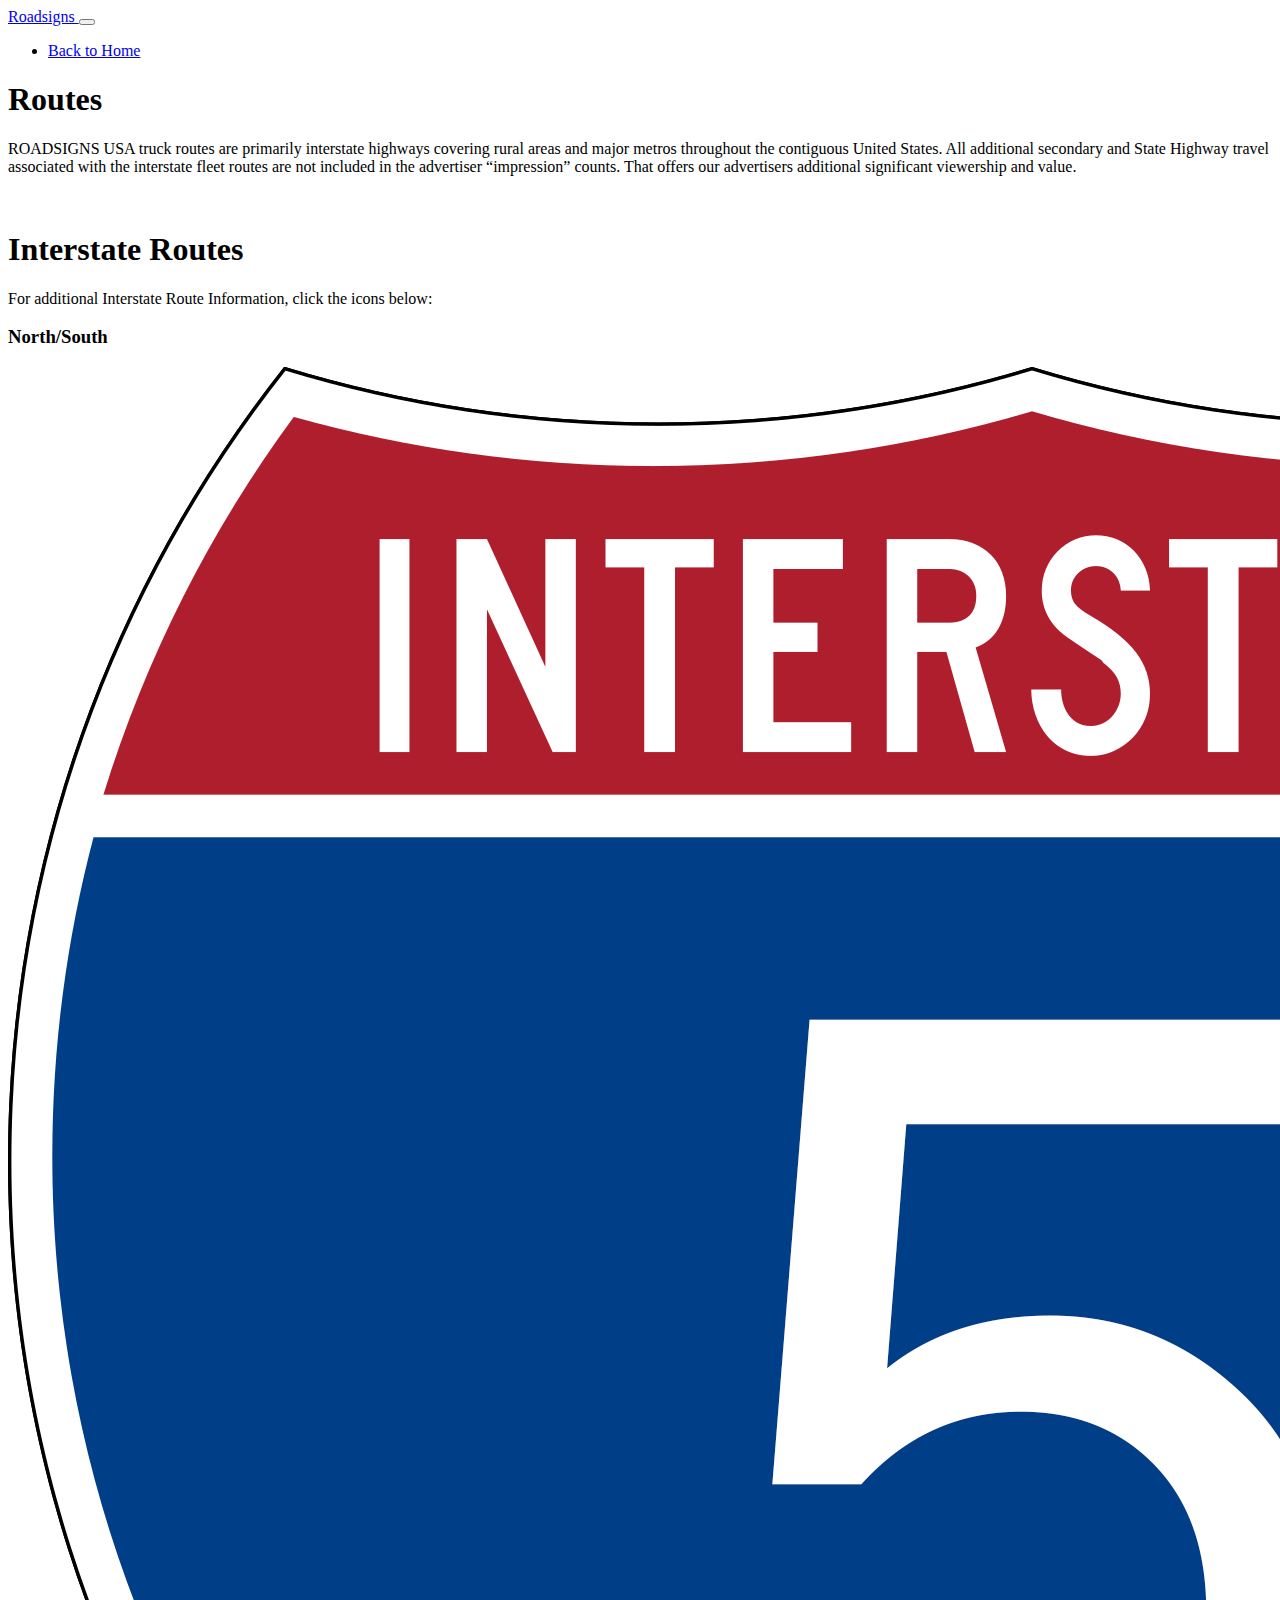
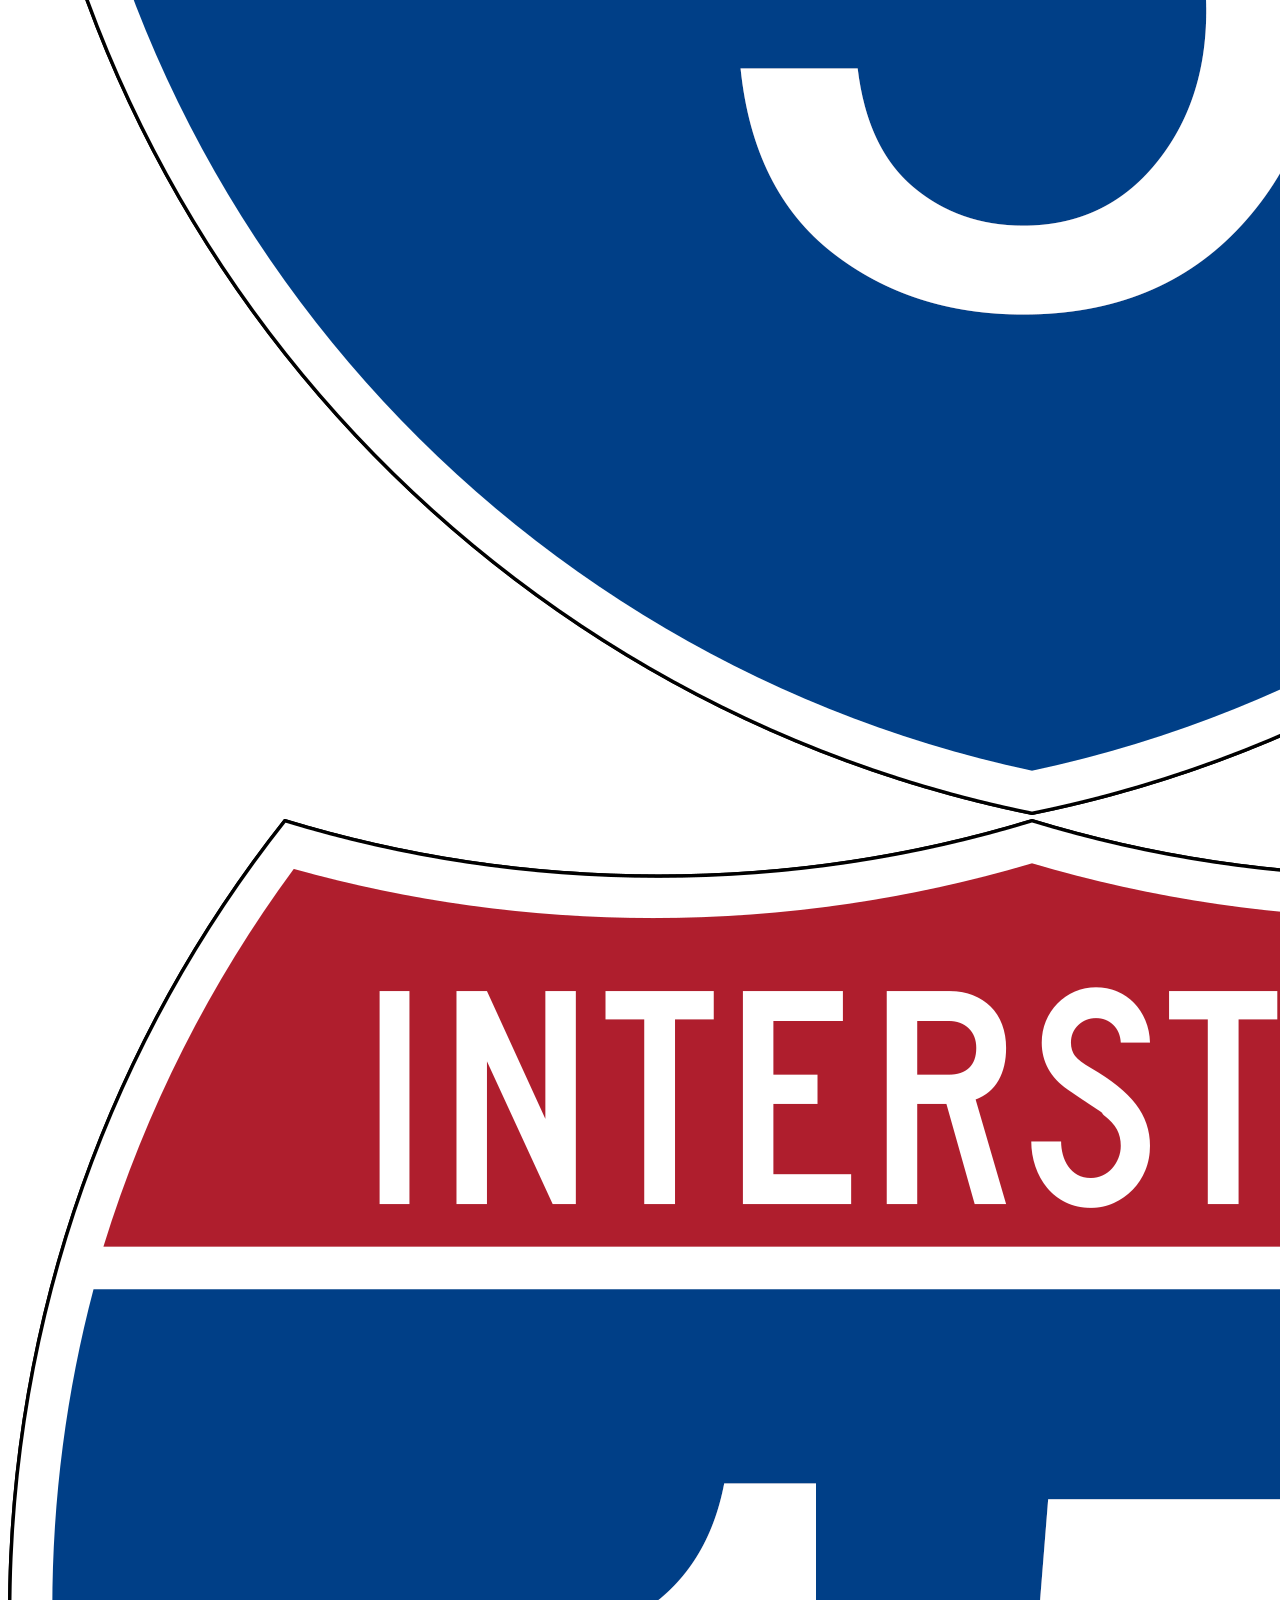
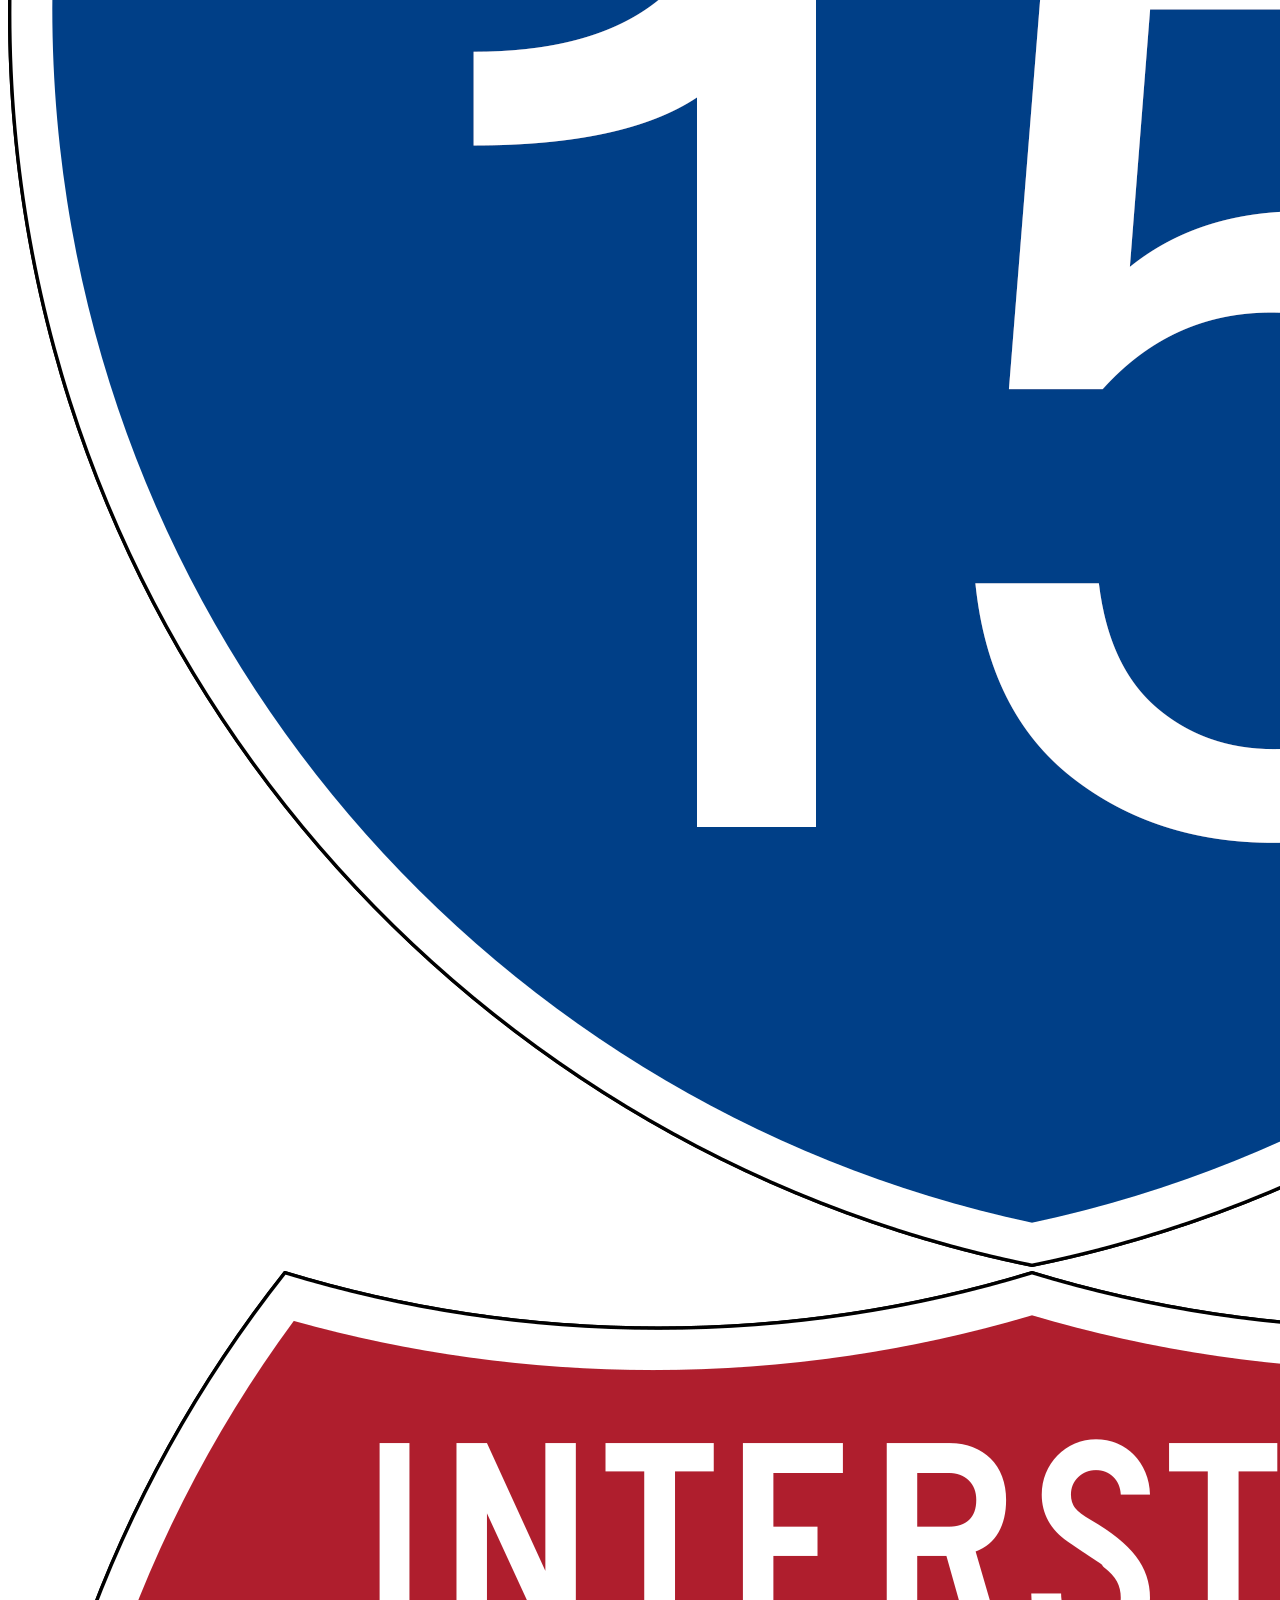
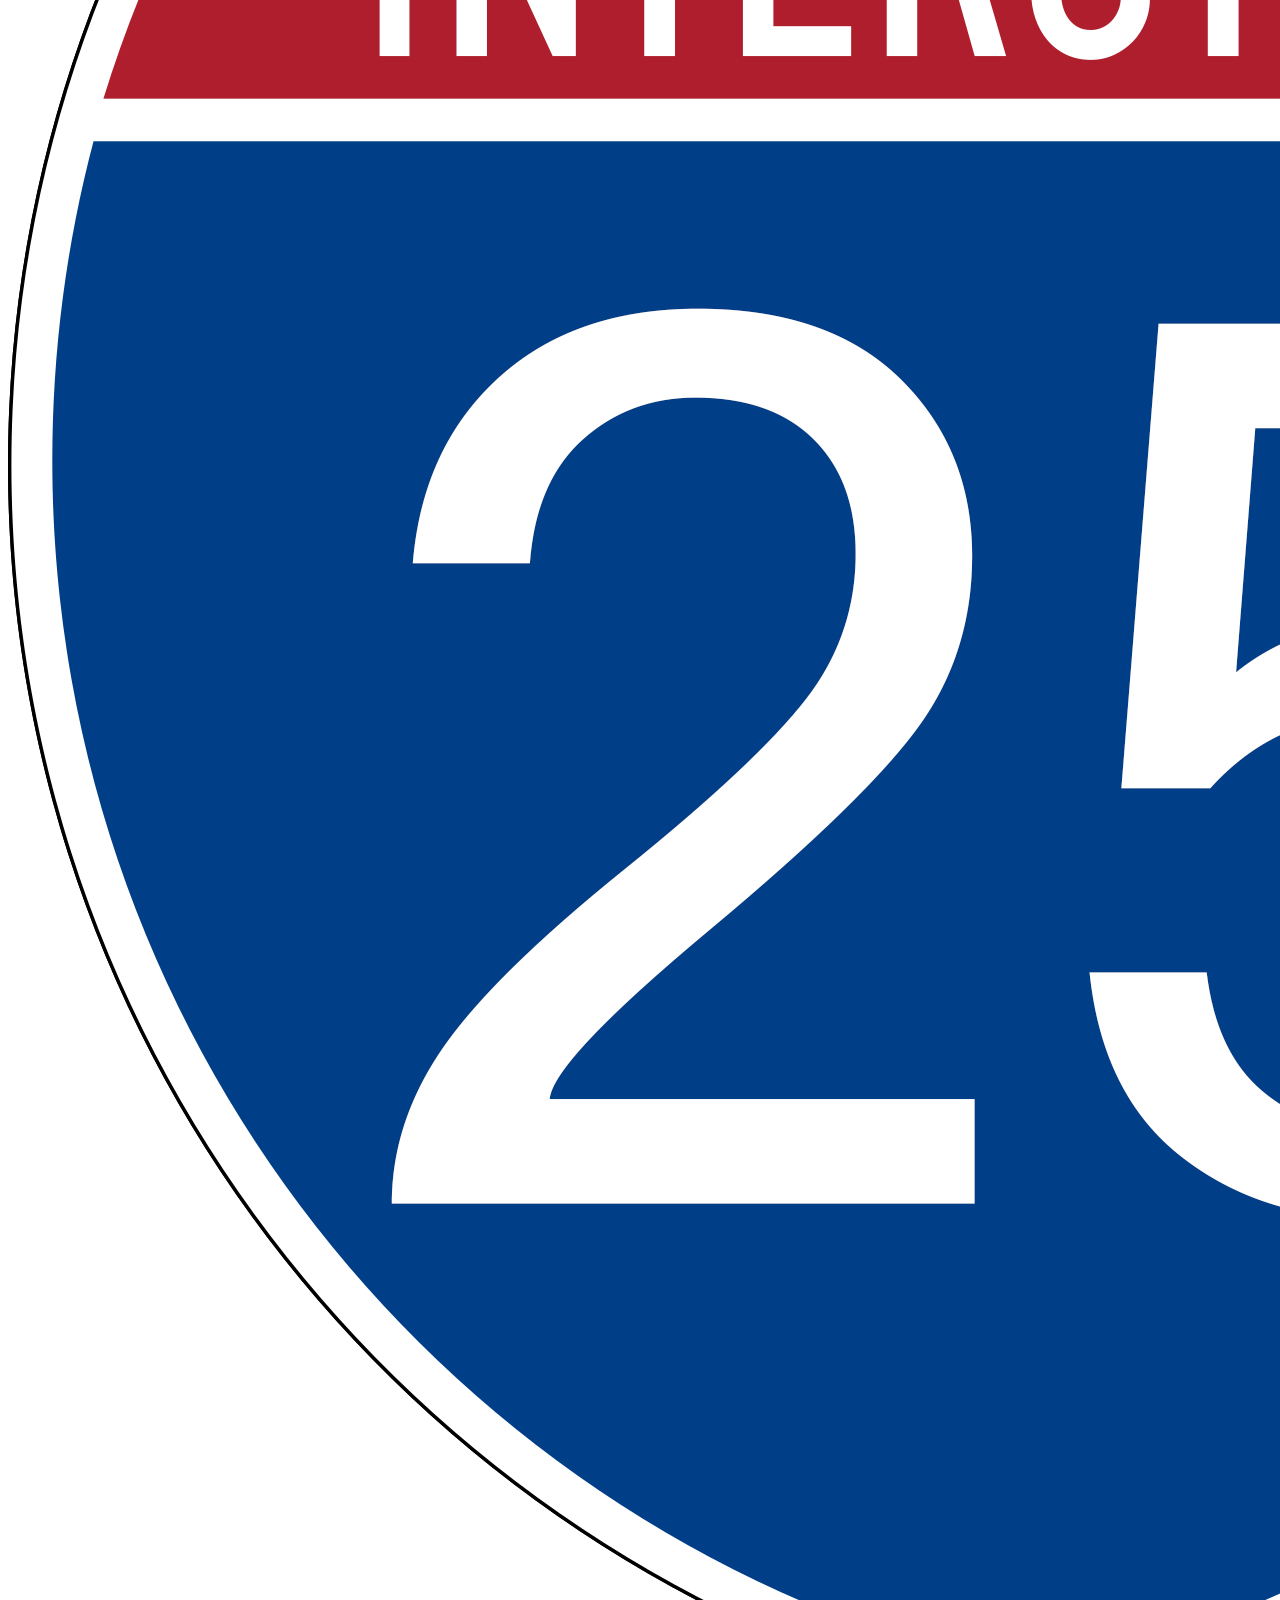
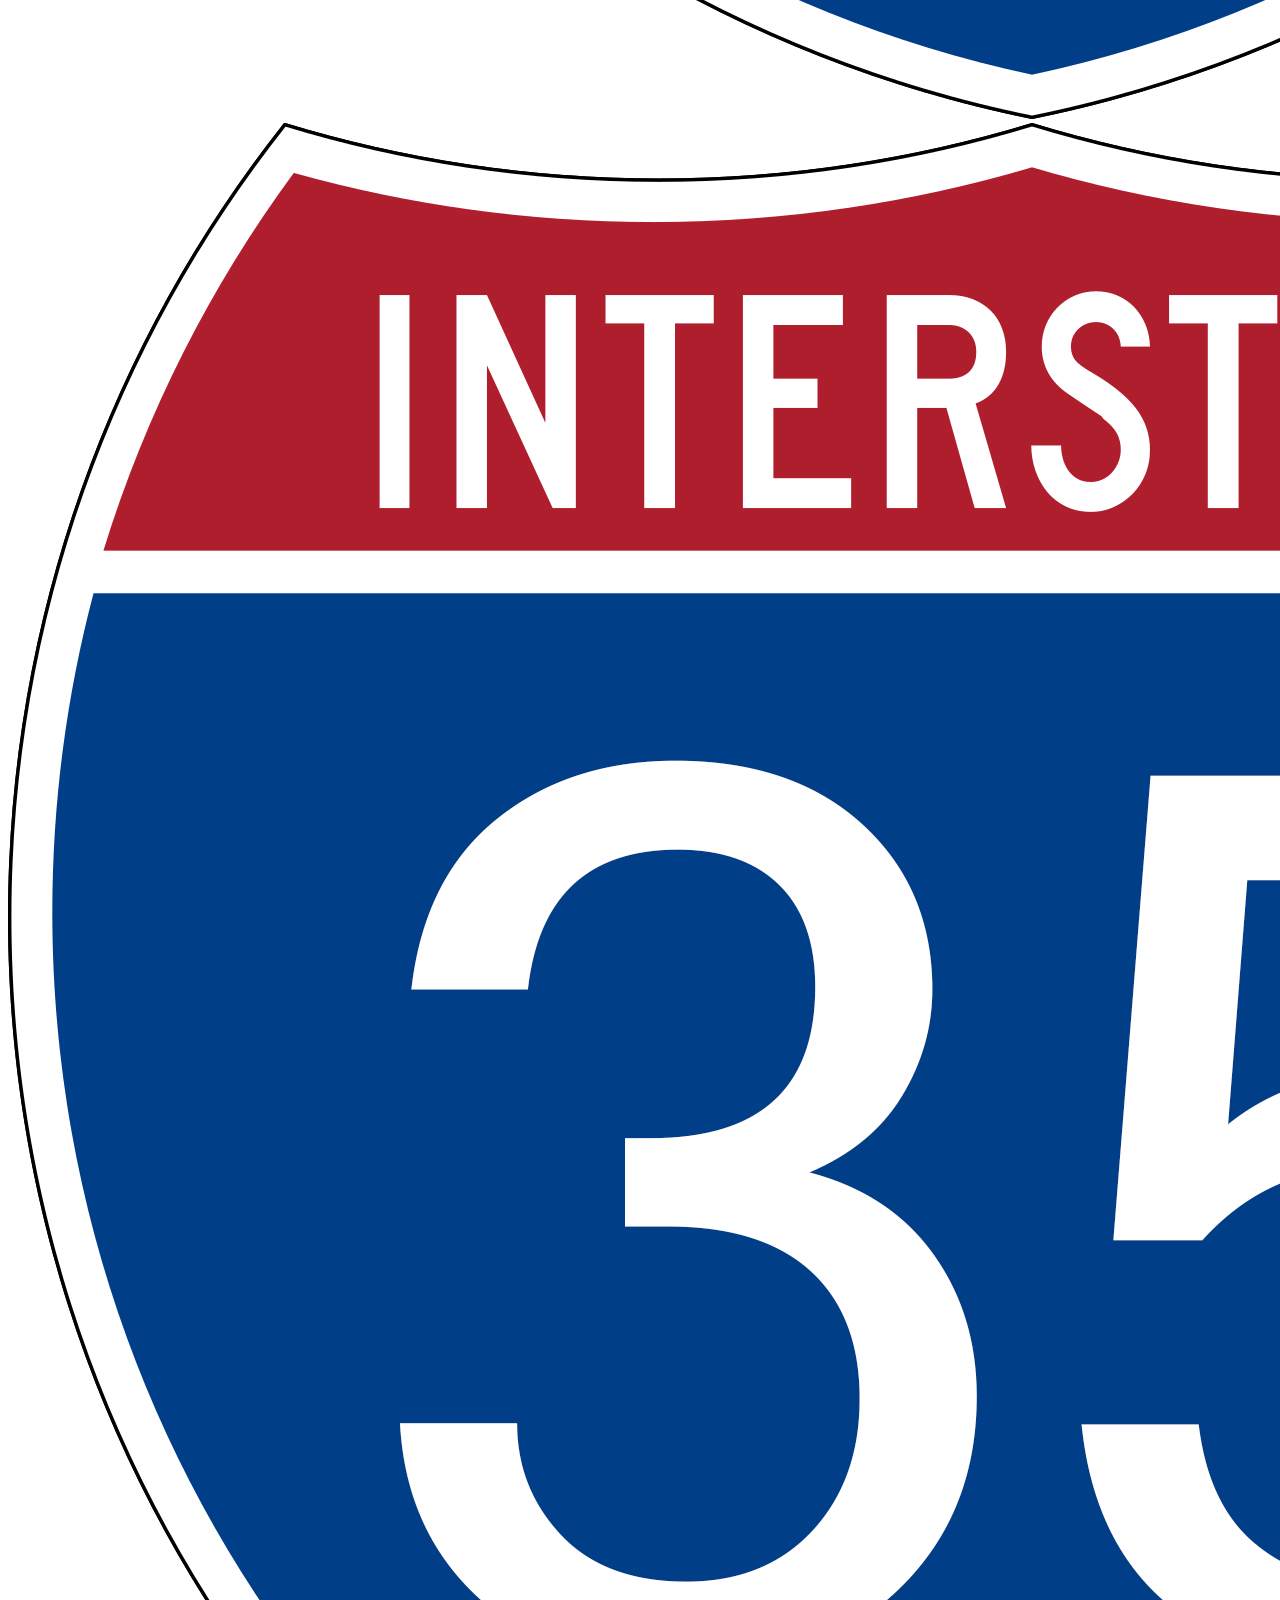
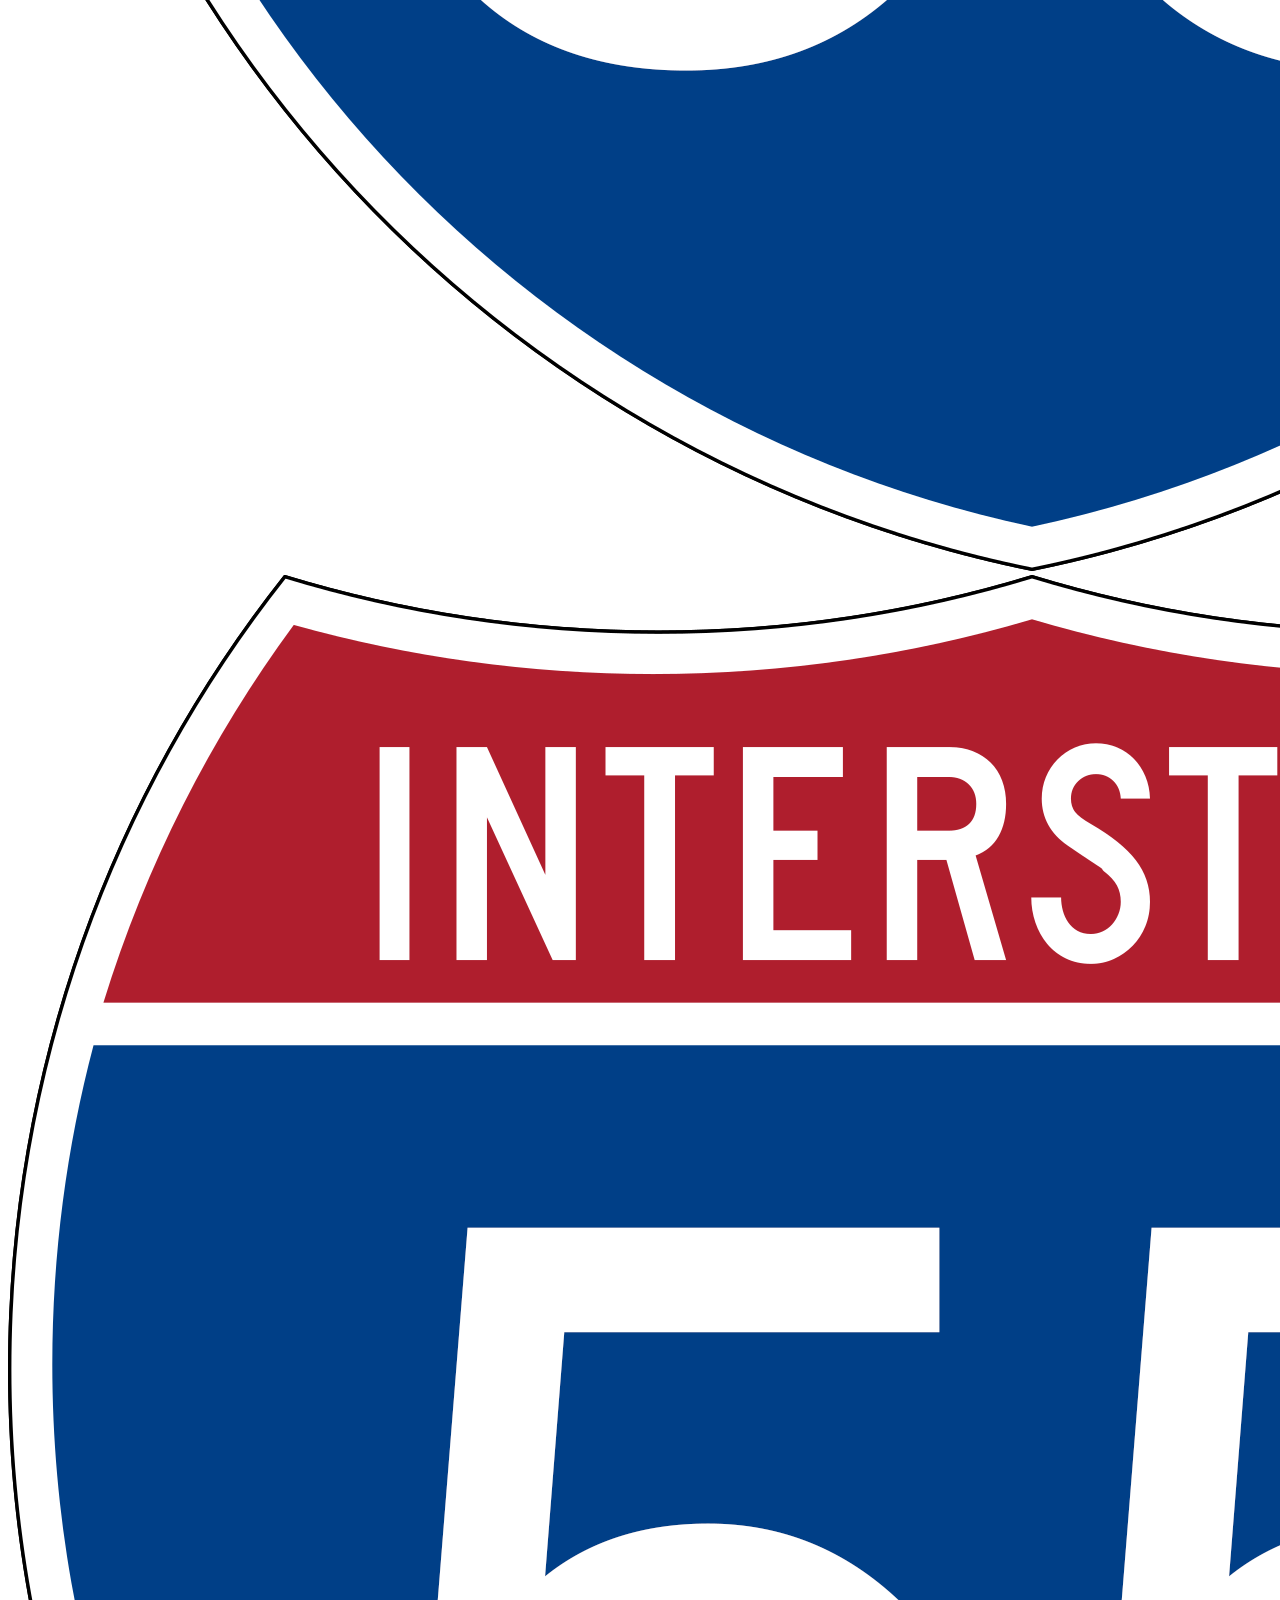
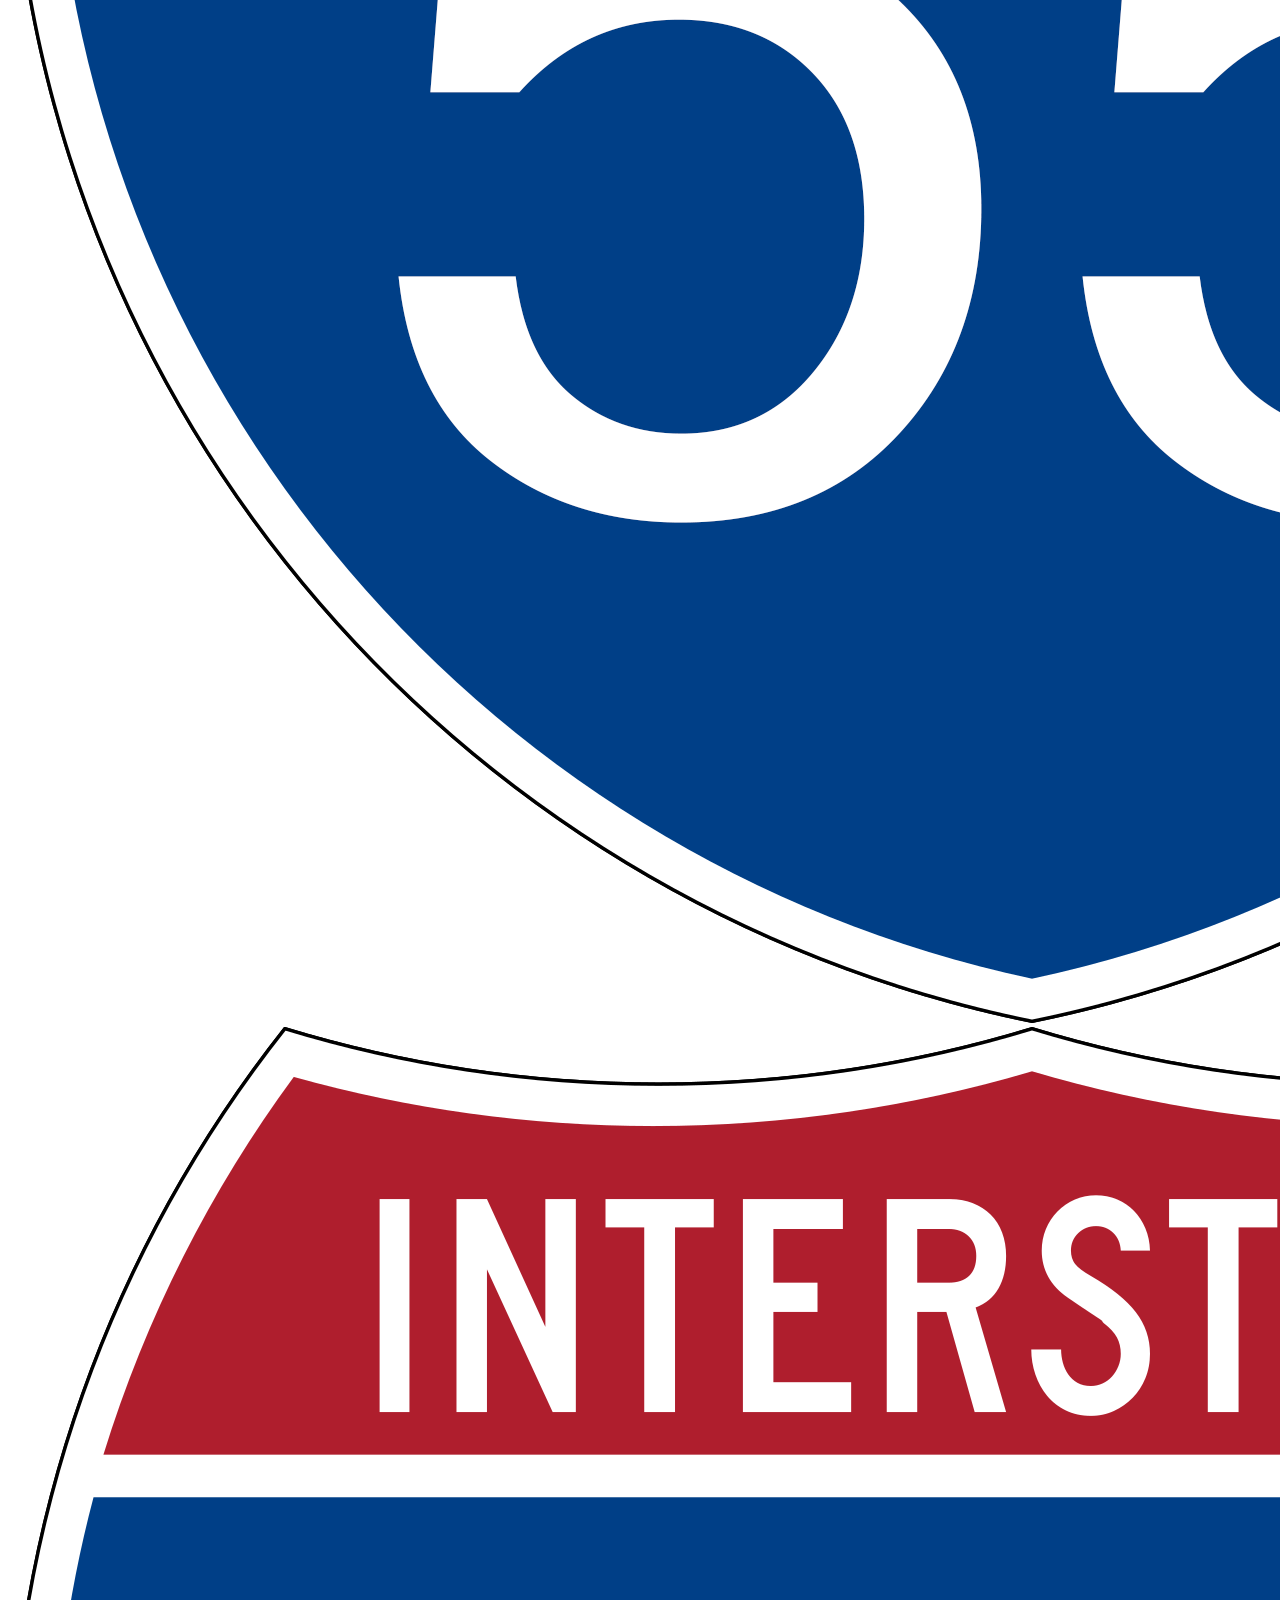
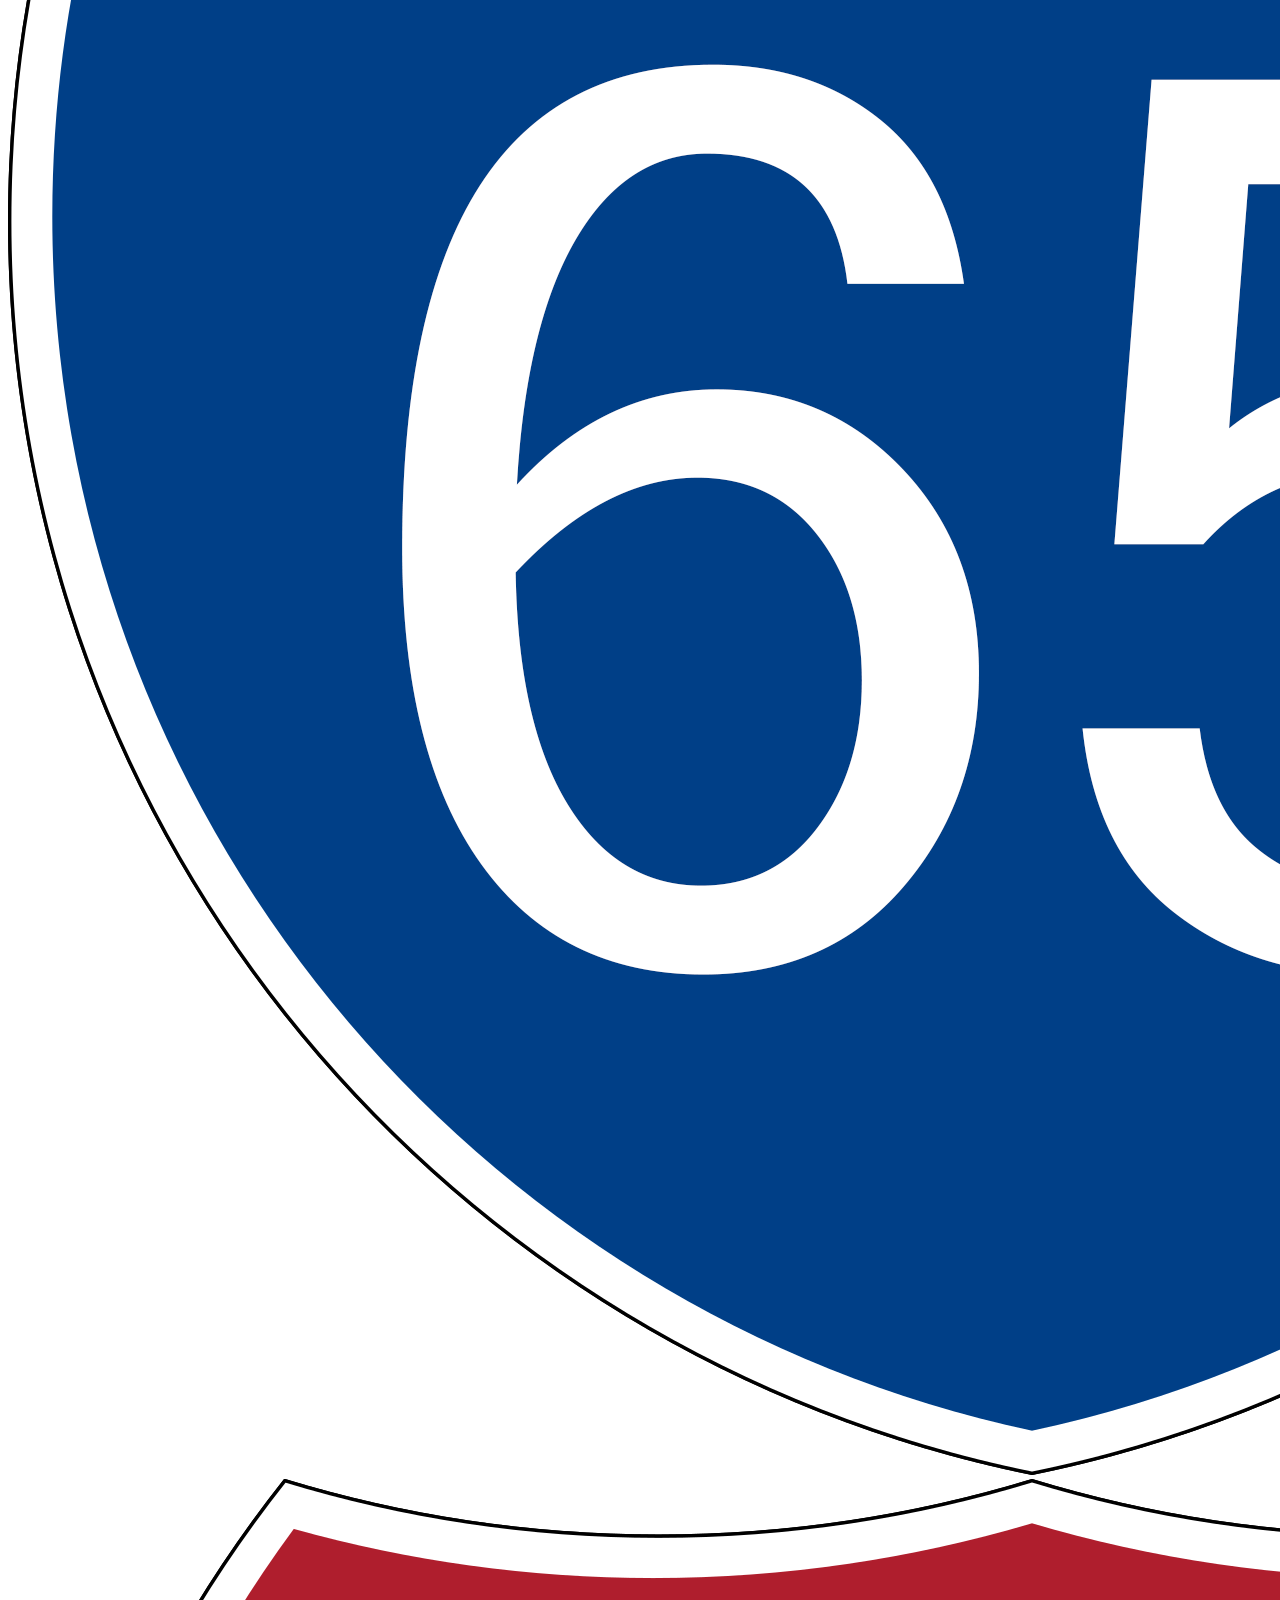
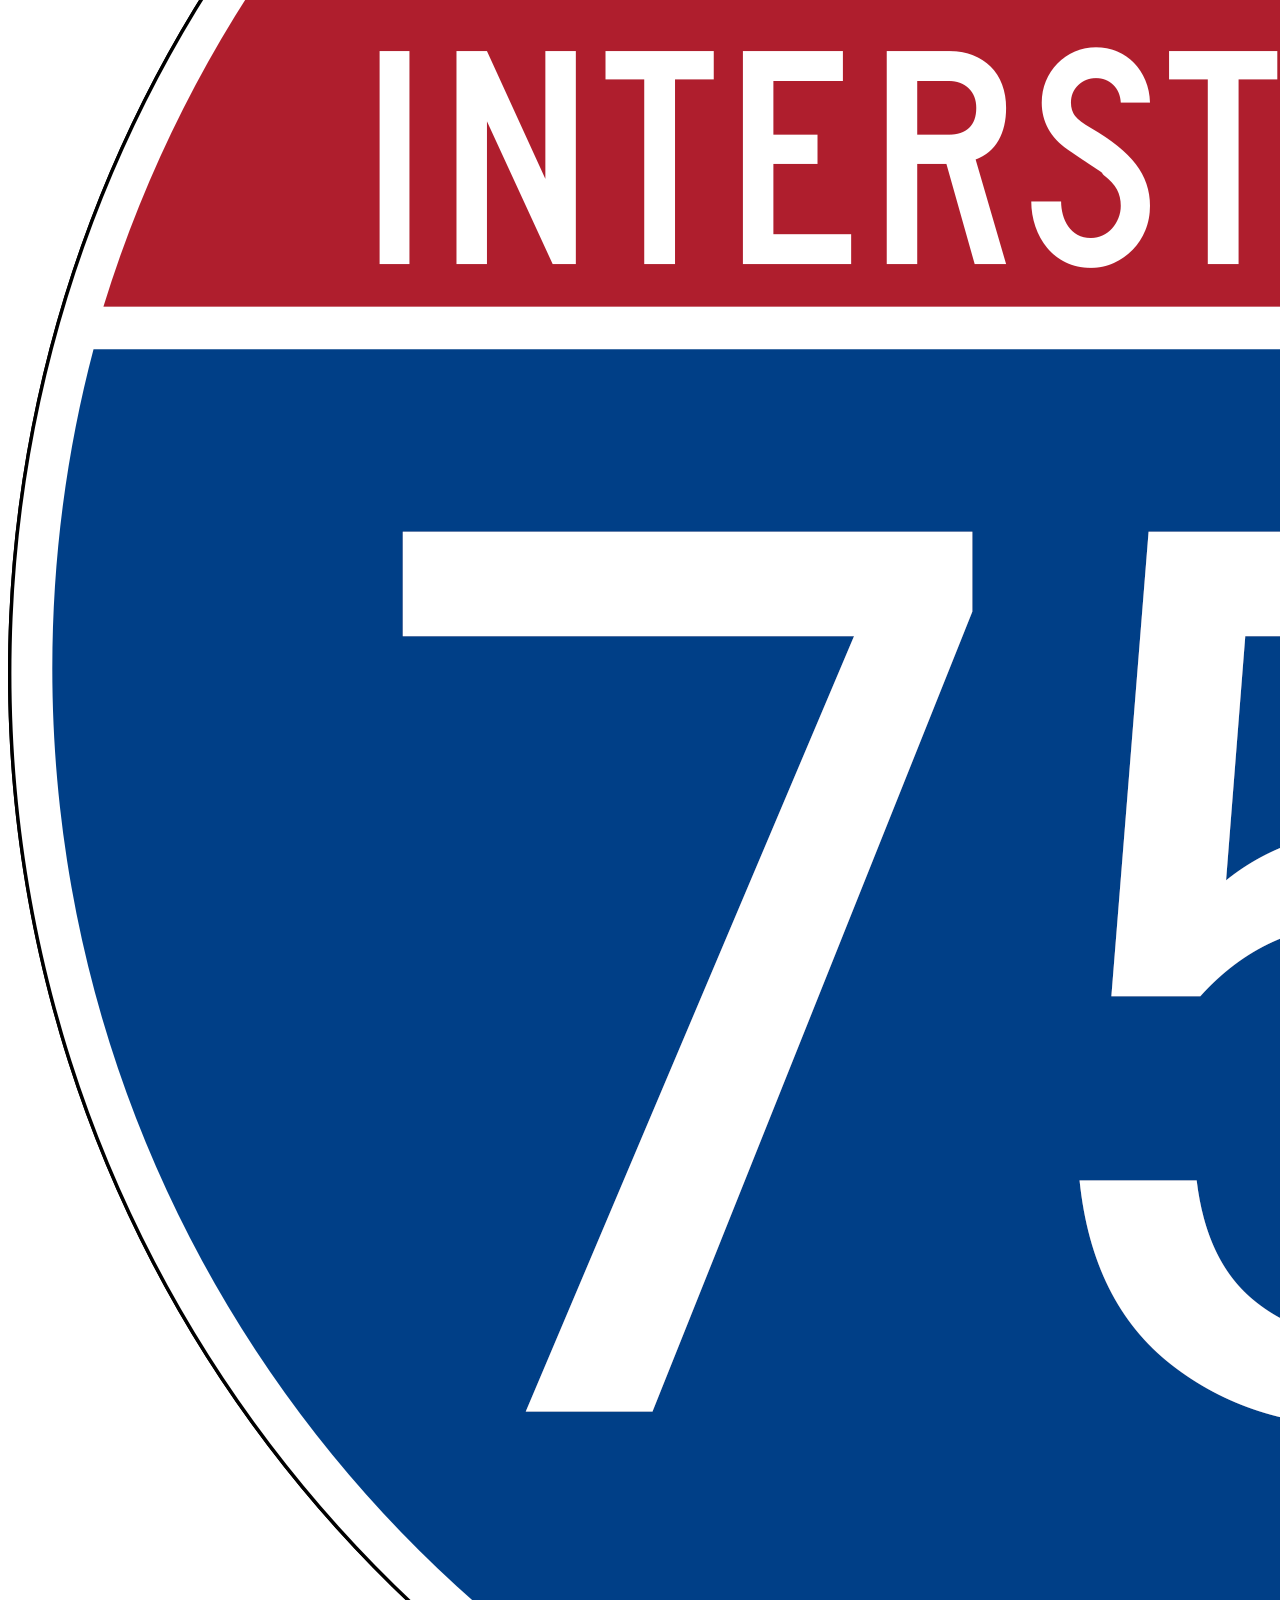
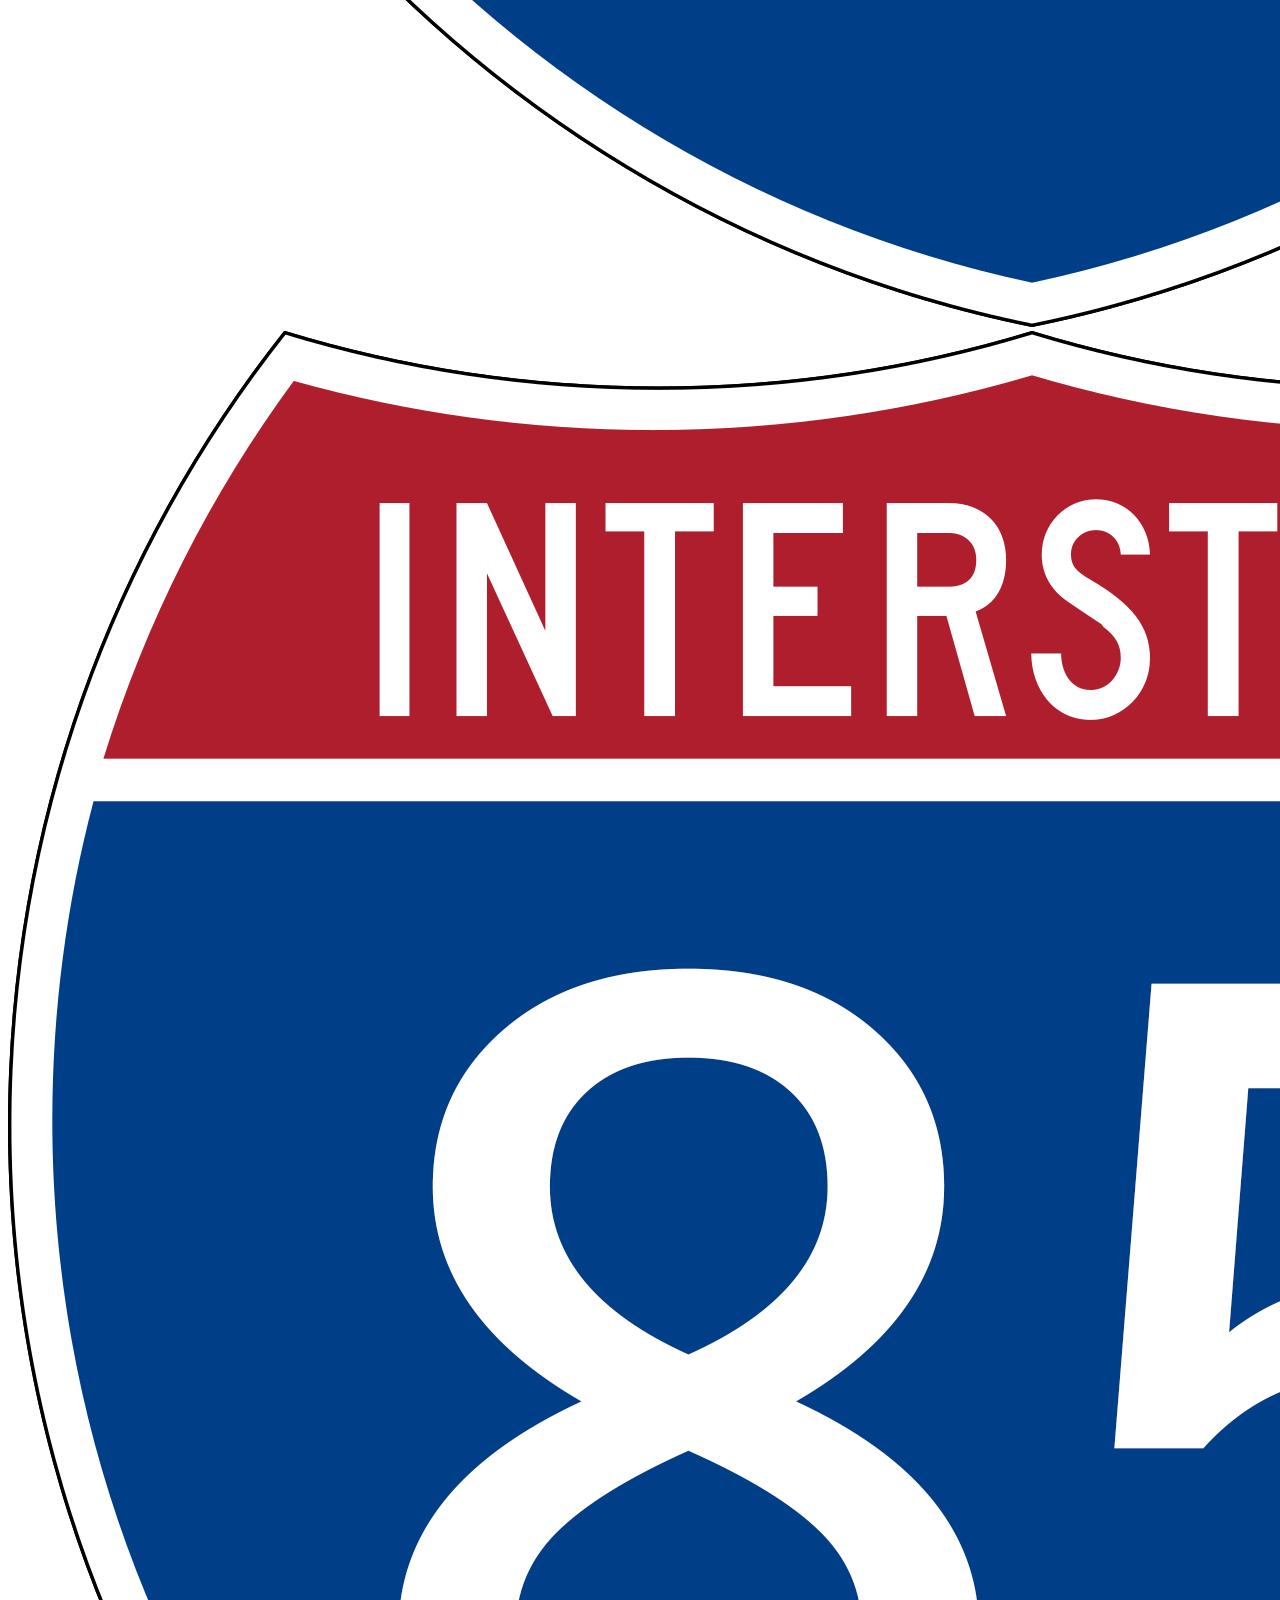
==== routes.html @ aad39a65 "Routes and images update" ====
<!DOCTYPE html>
<html lang="en" class="no-js">
    

<head>
    <meta charset="UTF-8">
    <meta name="viewport" content="width=device-width, initial-scale=1">
    <title>Roadsigns USA</title>
    <meta name="description" content="" />
    <meta name="keywords" content="" />
    <meta name="author" content="Themesdesign" />

    <link rel="shortcut icon" href="images/icon.png">

    <!-- Bootstrap core CSS -->
    <link rel="stylesheet" href="css/bootstrap.min.css" type="text/css">

    <!-- Magnificpopup Css -->
    <link rel="stylesheet" type="text/css" href="css/magnific-popup.css">

    <!--Material Icon -->
    <link rel="stylesheet" type="text/css" href="css/materialdesignicons.min.css"/>

    <!--Slider-->
    <link rel="stylesheet" href="css/owl.carousel.css"/> 
    <link rel="stylesheet" href="css/owl.theme.css"/> 
    <link rel="stylesheet" href="css/owl.transitions.css"/>

    <!-- Custom  Css --> 
    <link rel="stylesheet" type="text/css" href="css/style.css"/>
    <link rel="stylesheet" type="text/css" href="css/colors/red.css" id="color-opt"/>
    <script src="https://ajax.googleapis.com/ajax/libs/jquery/3.5.1/jquery.min.js"></script>

    <style type="text/css">

        .img-icon {
            width: 100px;
            height: auto;
        }

        .img-map {
            width: 400px;
            height: auto;
        }

    </style>


    <script type="text/javascript">
        
        // $(function() {
        //     $('div.popper1').hover(function() {
        //         $('#pop1').toggle();
        //     });
        // });

        // $(function() {
        //     $('div.popper2').hover(function() {
        //         $('#pop2').toggle();
        //     });
        // });

        // $(function() {
        //     $('div.popper3').hover(function() {
        //         $('#pop3').toggle();
        //     });
        // });

        // $(function() {
        //     $('div.popper4').hover(function() {
        //         $('#pop4').toggle();
        //     });
        // });

        // $(function() {
        //     $('div.popper5').hover(function() {
        //         $('#pop5').toggle();
        //     });
        // });

        // $(function() {
        //     $('div.popper6').hover(function() {
        //         $('#pop6').toggle();
        //     });
        // });

        // $(function() {
        //     $('div.popper7').hover(function() {
        //         $('#pop7').toggle();
        //     });
        // });

        // $(function() {
        //     $('div.popper8').hover(function() {
        //         $('#pop8').toggle();
        //     });
        // });
        

    </script>

    </head>
<body>  

    <nav class="navbar navbar-expand-lg fixed-top navbar-custom navbar-light sticky">
        <div class="container">
            <a class="navbar-brand" href="#">
                Roadsigns
                <!-- <img src="images/logo2.png" alt="" class="img-fluid" style="max-width: 30%;">  --> 
            </a>
            <button class="navbar-toggler" type="button" data-toggle="collapse" data-target="#navbarCollapse" aria-controls="navbarCollapse" aria-expanded="false" aria-label="Toggle navigation">
                <span class="mdi mdi-menu"></span>
            </button>

            <div class="collapse navbar-collapse" id="navbarCollapse">
                <ul class="navbar-nav ml-auto">
                    <li class="nav-item">
                        <a class="nav-link" href="index.html">Back to Home</a>
                    </li>
                </ul>
            </div>
        </div>
    </nav>



<!-- START ROUTE -->
    <section class="section jarallax" data-jarallax='{"speed": 0.2}' style="background-image: url('images/routebg.jpg');" id="routes">
        <div class="bg-overlay"></div>
        <div class="container mt-5">
            <div class="row justify-content-center text-white">


                    <div class="col-lg-5 mt-3">
                    <div class="features-box">
                        <h1 class="mb-4 font-weight-light">Routes</h1>
                        <p class="mb-4 features-desc">ROADSIGNS USA truck routes are primarily interstate highways covering rural areas and major metros throughout the contiguous United States. All additional secondary and State Highway travel associated with the interstate fleet routes are not included in the advertiser “impression” counts. That offers our advertisers additional significant viewership and value.</p>
                    </div>
                </div>
                <div class="col-lg-6 offset-lg-1 mt-3">
                    <div class="">
                        <img src="images/route.jpg" alt="" class="img-fluid mx-auto d-block">
                    </div>
                </div>

            </div>
        </div>
    </section>


<!-- END ROUTE --->


 <!-- START CLIENTS -->
    <section class="section bg-light" id="client">
        <div class="container">

            <div class="row justify-content-center text-center">
                <div class="col-lg-12">
                    <h1 class="font-300">Interstate Routes</h1>
                    <p class="text-muted mt-4 title-subtitle mx-auto">For additional Interstate Route Information, click the icons below:</p>
                </div>
            </div>

            <div class="row mt-3 justify-content-center">

                <div class="col-lg-12 text-center">
                    <h3 class="font-300 p-2">North/South</h3>
                </div>

                <div class="col-lg-1 popper1" id="hover1">
                    <div class="">
                        <img src="images/routes-icon/icon-5.png" alt="logo-img" class="mx-auto img-fluid d-block">
                    </div>
                </div>

                <div class="col-lg-1 popper2">
                    <div class="">
                        <img src="images/routes-icon/icon-15.png" alt="logo-img" class="mx-auto img-fluid d-block">
                    </div>
                </div>

                <div class="col-lg-1 popper3">
                    <div class="">
                        <img src="images/routes-icon/icon-25.png" alt="logo-img" class="mx-auto img-fluid d-block">
                    </div>
                </div>

                <div class="col-lg-1 popper4">
                    <div class="">
                        <img src="images/routes-icon/icon-35.png" alt="logo-img" class="mx-auto img-fluid d-block">
                    </div>
                </div>

                <div class="col-lg-1 popper5">
                    <div class="">
                        <img src="images/routes-icon/icon-55.png" alt="logo-img" class="mx-auto img-fluid d-block">
                    </div>
                </div>

                <div class="col-lg-1 popper6">
                    <div class="">
                        <img src="images/routes-icon/icon-65.png" alt="logo-img" class="mx-auto img-fluid d-block">
                    </div>
                </div>

                <div class="col-lg-1 popper7">
                    <div class="">
                        <img src="images/routes-icon/icon-75.png" alt="logo-img" class="mx-auto img-fluid d-block">
                    </div>
                </div>

                <div class="col-lg-1 popper8">
                    <div class="">
                        <img src="images/routes-icon/icon-85.png" alt="logo-img" class="mx-auto img-fluid d-block">
                    </div>
                </div>

                <div class="col-lg-1 popper9">
                    <div class="">
                        <img src="images/routes-icon/icon-95.png" alt="logo-img" class="mx-auto img-fluid d-block">
                    </div>
                </div>
            </div>

            <div class="row mt-3 justify-content-center">

                <div class="col-lg-12 text-center">
                    <h3 class="font-300 p-2">East/west</h3>
                </div>

                <div class="col-lg-1">
                    <div class="">
                        <img src="images/routes-icon/icon-10.png" alt="logo-img" class="mx-auto img-fluid d-block">
                    </div>
                </div>

                <div class="col-lg-1">
                    <div class="">
                        <img src="images/routes-icon/icon-20.png" alt="logo-img" class="mx-auto img-fluid d-block">
                    </div>
                </div>

                <div class="col-lg-1">
                    <div class="">
                        <img src="images/routes-icon/icon-40.png" alt="logo-img" class="mx-auto img-fluid d-block">
                    </div>
                </div>

                <div class="col-lg-1">
                    <div class="">
                        <img src="images/routes-icon/icon-70.png" alt="logo-img" class="mx-auto img-fluid d-block">
                    </div>
                </div>

                <div class="col-lg-1">
                    <div class="">
                        <img src="images/routes-icon/icon-80.png" alt="logo-img" class="mx-auto img-fluid d-block">
                    </div>
                </div>

                <div class="col-lg-1">
                    <div class="">
                        <img src="images/routes-icon/icon-90.png" alt="logo-img" class="mx-auto img-fluid d-block">
                    </div>
                </div>

            </div>
        </div>
    </section>
        <!-- END CLIENTS -->

    <div class="container-fluid px-0">
        <div id="carouselExampleControls" class="carousel slide" data-ride="carousel">
            <ol class="carousel-indicators" style="filter: invert(1);">
                <li data-target="#carouselExampleIndicators" data-slide-to="0" class="active"></li>
                <li data-target="#carouselExampleIndicators" data-slide-to="1"></li>
                <li data-target="#carouselExampleIndicators" data-slide-to="2"></li>
                <li data-target="#carouselExampleIndicators" data-slide-to="3"></li>
                <li data-target="#carouselExampleIndicators" data-slide-to="4"></li>
                <li data-target="#carouselExampleIndicators" data-slide-to="5"></li>
                <li data-target="#carouselExampleIndicators" data-slide-to="6"></li>
                <li data-target="#carouselExampleIndicators" data-slide-to="7"></li>
                <li data-target="#carouselExampleIndicators" data-slide-to="8"></li>
                <li data-target="#carouselExampleIndicators" data-slide-to="9"></li>
                <li data-target="#carouselExampleIndicators" data-slide-to="10"></li>
                <li data-target="#carouselExampleIndicators" data-slide-to="11"></li>
                <li data-target="#carouselExampleIndicators" data-slide-to="12"></li>
                <li data-target="#carouselExampleIndicators" data-slide-to="13"></li>
                <li data-target="#carouselExampleIndicators" data-slide-to="14"></li>
            </ol>
            <div class="carousel-inner bg-white" role="listbox">
                <div class="carousel-item active">
                    <div class="d-flex align-items-center justify-content-center min-vh-100">
                        <section class="section" id="price">
                            <div class="container">
                                <div class="d-flex justify-content-between align-items-center">
                                    <div class="d-flex">
                                        <div>
                                            <img src="images/routes-icon/icon-5.png" alt="" class="img-icon mx-4 d-block">
                                        </div>
                                        <div>
                                            <h4><strong>NORTH END: </strong><span class="font-weight-light">Blaine, Washington</span></h4>
                                            <h4><strong>SOUTH END: </strong><span class="font-weight-light">San Diego, California</span></h4>
                                            <h4><strong>DISTANCE:  </strong><span class="font-weight-light"><strong>1,381</strong> miles</span></h4>
                                        </div>
                                    </div>
                                    <div>
                                        <img src="images/routes-map/map-5.png" alt="" class="img-map">
                                    </div>
                                </div>
                                <div class="row justify-content-center mt-4 col-lg-12 mx-auto">
                                    <p>Interstate 5 spans the West Coast, originating at San Ysidro (San Diego), California, the nation’s
                                    busiest international border crossing, and culminating at Blaine, Washington. This freeway connects
                                    all of the major population centers of the western seaboard, including San Diego, Los Angeles,
                                    Sacramento, Portland and Seattle. Via I-580 and I-505, Interstate 5 provides freeway connections to
                                    the populous San Francisco Bay Area.</p>

                                    <p>Beginning at the International Border at San Ysidro, Interstate 5 connects the metropolitan areas of
                                    Tijuana, Baja California, and San Diego, California. This interstate spans the full three west coast
                                    states.
                                    </p>
                                </div>
                                <div class="row justify-content-center mt-3">
                                    <div class="col-lg-12">
                                        <div class="bg-light price-box">
                                            <div class="price-features">
                                                <p><strong>California – 796.53 miles </strong>Cities – San Diego, Santa Ana, Los Angeles, Stockton,
                                                Sacramento, Red Bluff, Anderson, Redding, Yreka</p>
                                                <p><strong>Oregon – 308.14 miles </strong>Cities – Ashland, Medford, Grants Pass, Roseburg, Eugene,
                                                Salem, Portland</p>
                                                <p><strong>Washington – 276.62 miles </strong>Cities – Vancouver, Kelso, Chehalis, Centralia, Olympia,
                                                Tacoma, Seattle, Everett, Mt. Vernon, Bellingham</p>
                                            </div>
                                        </div>
                                    </div>
                                </div>
                            </div>
                        </section>
                    </div>
                </div>

                <div class="carousel-item">
                    <div class="d-flex align-items-center justify-content-center min-vh-100">
                        <section class="section" id="price">
                            <div class="container">
                                <div class="d-flex justify-content-between align-items-center">
                                    <div class="d-flex">
                                        <div>
                                            <img src="images/routes-icon/icon-10.png" alt="" class="img-icon mx-4 d-block">
                                        </div>
                                        <div>
                                            <h4><strong>WEST END: </strong><span class="font-weight-light">Los Angeles, CA</span></h4>
                                            <h4><strong>EAST END: </strong><span class="font-weight-light">Jacksonville, FL</span></h4>
                                            <h4><strong>DISTANCE:  </strong><span class="font-weight-light"><strong>2,460</strong> miles</span></h4>
                                        </div>
                                    </div>
                                    <div>
                                        <img src="images/routes-map/map-10.png" alt="" class="img-map">
                                    </div>
                                </div>

                                <div class="row justify-content-center mt-4 col-lg-12 mx-auto">
                                    <p>The I-10 Interstate 10 Highway is the main east-west highway automotive transportation corridor
                                    along the southern United States and southern Gulf Coast states. The I-10 acts as a major connector
                                    for major cities, sea-ports, tourism, military, and energy assets located along it's corridor.
                                    </p>

                                    <p>The I-10 is a "trans-continental" highway, meaning it travels across the entire mainland US from
                                    coast-to-coast; from the east coast at Jacksonville FL, to the west coast at Los Angeles CA.
                                    The I-10 travels through 8 different US states, including; Alabama, Arizona, California, Florida,
                                    Louisiana, Mississippi, New Mexico, and Texas.
                                    </p>

                                    <p>A number of larger cities are located along the I-10 corridor, including; Los Angeles CA, San
                                    Bernardino CA, Phoenix AZ, San Antonio TX, Houston TX, Baton Rouge LA, New Orleans LA,
                                    Mobile AL, Pensacola FL, Tallahassee FL, and Jacksonville FL.
                                    </p>

                                    <p>The I-10 is also known by a number of different names (some depending upon the region) for
                                    example in California, sections of the I-10 are known as the "Santa Monica Freeway" and the "San
                                    Bernardino Freeway", in Houston Texas a section of the I-10 is known as "the Katy Freeway"... the
                                    Highway is also sometimes called the "Christopher Columbus Transcontinental Highway" and the
                                    "Pearl Harbor Memorial Highway".
                                    </p>

                                    <p>The I-10 connects with a number Interstate Highways along its route, including; in California the I-10
                                    connects with the I-5 and I-15, in Arizona the I-10 connects with the I-8, I-17, and I-19, in Texas the
                                    I-10 connects with the I-20, I-25, I-35, I-37, I-45, in Louisiana the I-10 connects with the I-49, I-55,
                                    I-59, I-37, I-45, in Alabama the I-10 connects with the I-65, and in Florida the I-10 connects with the
                                    I-75 and I-95.
                                    </p>

                                    <p>According to the software program Streets & Trips, the program calculates the entire length of the
                                    I-10 at approximately 2,460 miles long, and takes approx. 41 hrs. of full driving time to complete.
                                    </p>
                                </div>
                                
                                <div class="row justify-content-center mt-3">
                                    <div class="col-lg-12">
                                        <div class="bg-light price-box">
                                            <div class="price-features">
                                                <p><strong>California – 242.54 miles  </strong>Cities – Santa Monica, Los Angeles, Pomona, Ontario, San Bernardino, Beaumont, Banning, Indio, Blythe</p>
                                                <p><strong>Arizona – 392.33 miles </strong>Cities – Phoenix, Casa Grande, Tucson</p>
                                                <p><strong>New Mexico – 164.27 miles </strong>Cities – Lordsburg, Deming, Las Cruces</p>
                                                <p><strong>Texas – 881.00 miles </strong>Cities – El Paso, Fort Stockton, Kerrville, San Antonio, Houston, Beaumont, Orange</p>
                                                <p><strong>Louisiana – 274.42 miles </strong>Cities – Lake Charles, Lafayette, Baton Rouge, New Orleans, Slidell</p>
                                                <p><strong>Mississippi – 77.19 miles </strong>Cities – Gulfport, Biloxi, Pasacagoula</p>
                                                <p><strong>Alabama – 66.31 miles </strong>Cities – Mobile</p>
                                                <p><strong>Florida – 362.28 miles </strong>Cities – Pensacola, Tallahassee, Lake City, Jacksonville</p>
                                            </div>
                                        </div>
                                    </div>
                                </div>
                            </div>
                        </section>
                    </div>
                </div>

                <div class="carousel-item">
                    <div class="d-flex align-items-center justify-content-center min-vh-100">
                        <section class="section" id="price">
                            <div class="container">
                                <div class="d-flex justify-content-between align-items-center">
                                    <div class="d-flex">
                                        <div>
                                            <img src="images/routes-icon/icon-15.png" alt="" class="img-icon mx-4 d-block">
                                        </div>
                                        <div>
                                            <h4><strong>NORTH END: </strong><span class="font-weight-light">Sweetgrass, Montana</span></h4>
                                            <h4><strong>SOUTH END: </strong><span class="font-weight-light">San Diego, California</span></h4>
                                            <h4><strong>DISTANCE:  </strong><span class="font-weight-light"><strong>1,433</strong> miles</span></h4>
                                        </div>
                                    </div>
                                    <div>
                                        <img src="images/routes-map/map-15.png" alt="" class="img-map">
                                    </div>
                                </div>
                                <div class="row justify-content-center mt-4 col-lg-12 mx-auto">
                                    <p>Joining the desert southwest with the intermountain west, Interstate 15 provides a major link
                                    between the interior of Canada, several transcontinental corridors, Southern California, and Mexico.
                                    Travelers westbound on I-40, I-70 and I-80 may easily transition onto southbound I-15 to connect to
                                    Las Vegas, Los Angeles, San Diego and International Destinations in Mexico. Between these
                                    destinations, I-15 is an extremely busy highway, frequently backing up on holiday weekends in the
                                    Mojave Desert.
                                    </p>

                                    <p>Originating within Mission Valley in San Diego, Interstate 15 leads north through Murphy Canyon to
                                    Miramar Naval Air Station and Kearny Mesa as a busy commuter route to Poway, Rancho Bernardo
                                    and Escondido. This stretch includes HOT lanes (Interstate 15 Express Lanes) running between the
                                    north and southbound main lines.
                                    </p>

                                    <p>Beyond North Las Vegas, I-15 turns more easterly again by Nellis Air Force Base and Las Vegas
                                    Motor Speedway to exit the Las Vegas metropolitan area for the trek to Dry Lake Valley, Mormon
                                    Mesa and Mesquite near the Arizona state line. A short but scenic stretch through Arizona ensues,
                                    with I-15 winding through Virgin River Gorge between the Beaver Dam and Virgin Mountains.
                                    </p>

                                    <p>Interstate 15 enters Utah at Big Valley and quickly approaches the growing city of St. George. St.
                                    George includes a Business Loop for I-15, which serves the city center to the north and west of the
                                    freeway. 
                                    </p>
                                </div>                                             
                                <div class="row justify-content-center mt-3">
                                    <div class="col-lg-12">
                                        <div class="bg-light price-box">
                                            <div class="price-features">
                                                <p><strong>California – 287.26 miles </strong>Cities – San Diego, Escondido, Corona, Riverside, San Bernardino, Victorville, Barstow</p>
                                                <p><strong>Nevada – 123.77 miles </strong>Cities – Las Vegas</p>
                                                <p><strong>Arizona – 29.39 miles </strong>Cities – none</p>
                                                <p><strong>Utah – 401.07 miles </strong>Cities – St. George, Cedar City, Spanish Fork, Provo, Orem, American Fork, Salt Lake City, Ogden, Brigham City</p>
                                                <p><strong>Idaho – 196.00 miles </strong>Cities – Pocatello, Blackfoot, Idaho Falls</p>
                                                <p><strong>Montana – 396.03 miles </strong>Cities – Butte, Helena, Great Falls</p>
                                            </div>
                                        </div>
                                    </div>
                                </div>
                            </div>
                        </section>
                    </div>
                </div>

                <div class="carousel-item">
                    <div class="d-flex align-items-center justify-content-center min-vh-100">
                        <section class="section" id="price">
                            <div class="container">
                                <div class="d-flex justify-content-between align-items-center">
                                    <div class="d-flex">
                                        <div>
                                            <img src="images/routes-icon/icon-20.png" alt="" class="img-icon mx-4 d-block">
                                        </div>
                                        <div>
                                            <h4><strong>WEST END: </strong><span class="font-weight-light">Kent, TX</span></h4>
                                            <h4><strong>EAST END: </strong><span class="font-weight-light">Florence, SC</span></h4>
                                            <h4><strong>DISTANCE:  </strong><span class="font-weight-light"><strong>1,539</strong> miles</span></h4>
                                        </div>
                                    </div>
                                    <div>
                                        <img src="images/routes-map/map-20.png" alt="" class="img-map">
                                    </div>
                                </div>
                                <div class="row mt-4 col-lg-12 mx-auto">
                                    <p>Interstate 20 (I‑20) is a major east–west Interstate Highway in the Southern United States. I‑20 runs 1,539 miles (2,476 km) through 6 states beginning near Kent, Texas, at I-10 to Florence, South Carolina, at I-95. Between Texas and South Carolina, I‑20 runs through northern Louisiana, central Mississippi, northern Alabama, and northern Georgia.</p>
                                    <p>The major cities that I-20 connects to includes (from west to east) Fort Worth, Texas; Dallas, Texas, Shreveport, Louisiana, Jackson, Mississippi, Birmingham, Alabama, Atlanta, Georgia, Augusta, Georgia, Columbia, South Carolina and Florence, South Carolina.</p>
                                    <p>From its eastern terminus at I‑95, the highway continues about 2 miles (3.2 km) eastward into the city of Florence South Carolina.</p>
                                <div class="row col-lg-12">
                                    <p>Route description: </p>
                                        <ul>
                                            <li>Texas </li>
                                            <li>Louisiana</li>
                                            <li>Mississippi</li>
                                            <li>Alabama</li>
                                            <li>Georgia</li>
                                            <li>South Carolina</li>
                                        </ul>
                                </div>
                                    <p>I-20 enters Georgia near Tallapoosa and after passing through western Georgia, it enters the Atlanta metropolitan area before meeting I-285 (the "Atlanta Bypass"). On clear days, eastbound motorists get their first view of downtown Atlanta as they come over the top of the Six Flags Hill. The Six Flags Over Georgia amusement park is easily visible off exit 46 eastbound. The highway then passes through the center of Atlanta, meeting with I-75 and I-85, which share a common expressway (the "Downtown Connector"). It continues through Metropolitan Atlanta eastward and through the eastern half of Georgia until it exits the state, crossing the Savannah River at Augusta after meeting its spur route I-520.</p>
                                </div>                                                                 
                                <div class="row justify-content-center mt-3">
                                    <div class="col-lg-12">
                                        <div class="bg-light price-box">
                                            <div class="price-features">
                                                <p><strong>Texas – 636.08 miles </strong>Cities – Pecos, Monohans, Odessa, Midland, Big Spring, Colorado City, Sweetwater, Abilene, Fort Worth, Dallas, Longview, Marshall</p>
                                                <p><strong>Louisiana – 189.87 miles </strong>Cities – Shreveport, Bossier City, Minden, Ruston, Monroe, Tallulah</p>
                                                <p><strong>Mississippi – 154.61 miles </strong>Cities – Vicksburg, Jackson, Meridian</p>
                                                <p><strong>Alabama – 214.70 miles </strong>Cities – Tuscaloosa, Bessemer, Birmingham, Anniston</p>
                                                <p><strong>Georgia – 202.61 miles </strong>Cities – Atlanta, Covington, Thomson, Augusta</p>
                                                <p><strong>South Carolina – 141.51 miles </strong>Cities – North Augusta, Columbia, Camden, Florence</p>                                                                                                                   
                                            </div>
                                        </div>
                                    </div>
                                </div>
                            </div>
                        </section>
                    </div>
                </div>

                <div class="carousel-item">
                    <div class="d-flex align-items-center justify-content-center min-vh-100">
                        <section class="section" id="price">
                            <div class="container">
                                <div class="d-flex justify-content-between align-items-center">
                                    <div class="d-flex">
                                        <div>
                                            <img src="images/routes-icon/icon-25.png" alt="" class="img-icon mx-4 d-block">
                                        </div>
                                        <div>
                                            <h4><strong>NORTH END: </strong><span class="font-weight-light">Buffalo, Wyoming</span></h4>
                                            <h4><strong>SOUTH END: </strong><span class="font-weight-light">Las Cruces, New Mexico</span></h4>
                                            <h4><strong>DISTANCE:  </strong><span class="font-weight-light"><strong>1,062</strong> miles</span></h4>
                                        </div>
                                    </div>
                                    <div>
                                        <img src="images/routes-map/map-25.png" alt="" class="img-map">
                                    </div>
                                </div>
                                <div class="row mt-4 col-lg-12 mx-auto">
                                    <p>Interstate 25 is a major Interstate Highway in the western United States. It is primarily a north–south highway, serving as the main route through New Mexico, Colorado, and Wyoming. I-25 stretches from Interstate 10 at Las Cruces, New Mexico, to Interstate 90 in Buffalo, Wyoming.</p>
                                </div>
                                <div class="row justify-content-center mt-3">
                                    <div class="col-lg-12">
                                        <div class="bg-light price-box">
                                            <div class="price-features">
                                                <p><strong>New Mexico – 462.12 miles </strong>Cities – Las Cruces, Socorro, Belen, Albuquerque, Santa Fe,Las Vegas, Raton</p>
                                                <p><strong>Colorado – 298.60 miles </strong>Cities – Trinidad, Pueblo, Colorado Springs, Denver, Longmont,Loveland, Fort Collins</p>
                                                <p><strong>Wyoming – 300.95 miles </strong>Cities – Cheyenne, Douglas, Casper, Buffalo</p>
                                            </div>
                                        </div>
                                    </div>
                                </div>
                            </div>
                        </section>
                    </div>
                </div>

                <div class="carousel-item">
                    <div class="d-flex align-items-center justify-content-center min-vh-100">
                        <section class="section" id="price">
                            <div class="container">
                                <div class="d-flex justify-content-between align-items-center">
                                    <div class="d-flex">
                                        <div>
                                            <img src="images/routes-icon/icon-35.png" alt="" class="img-icon mx-4 d-block">
                                        </div>
                                        <div>
                                            <h4><strong>NORTH END: </strong><span class="font-weight-light">Duluth, Minnesota</span></h4>
                                            <h4><strong>SOUTH END: </strong><span class="font-weight-light">Laredo, Texas</span></h4>
                                            <h4><strong>DISTANCE:  </strong><span class="font-weight-light"><strong>1,568</strong> miles</span></h4>
                                        </div>
                                    </div>
                                    <div>
                                        <img src="images/routes-map/map-35.png" alt="" class="img-map">
                                    </div>
                                </div>
                                <div class="row mt-4 col-lg-12 mx-auto">
                                    <p>Interstate 35 serves the heartland of America, connecting South Texas with the Arrowhead of
                                    Minnesota. Starting in Laredo, IH 35 ventures north through an arid region to San Antonio, where it
                                    briefly overlaps with Interstate 10 by Downtown. The freeway angles northeast from there along a
                                    busy corridor to the capital city of Austin, Waco and Hillsboro where it partitions into east and west
                                    branches. Interstate 35W serves Fort Worth while Interstate 35E retains the exit numbering scheme
                                    of IH 35 through Dallas. The two reconvene at Denton, where IH 35 resumes a northward heading to
                                    Gainesville and a crossing of the Red River into Oklahoma.
                                    </p>
                                    <p>Leaving the Lone Star State behind, Interstate 35 travels north to Ardmore and the scenic Arbuckle
                                    Mountains ahead of Pauls Valley. The freeway continues to Norman, home of the University of
                                    Oklahoma, and Moore, a south suburb of Oklahoma City. Once in OKC, I-35 overlaps with I-40 to the
                                    southeast of Downtown and with I-44 from Lake Aluma to Lake Arcadia. </p>                                                                                 
                                </div>
                                <div class="row justify-content-center mt-3">
                                    <div class="col-lg-12">
                                        <div class="bg-light price-box">
                                            <div class="price-features">
                                                <p><strong>Texas – 504.15 miles </strong>Cities – Laredo, Pearsall, San Antonio, Austin, Georgetown, Temple, Waco, Hillsboro, Waxahachie, Dallas, Denton, Gainesville</p>
                                                <p><strong>Oklahoma – 235.96 miles </strong>Cities – Ardmore, Pauls Valley, Norman, Oklahoma City, Guthrie, Perry</p>
                                                <p><strong>Kansas – 235.51 miles </strong>Cities – Wichita, Emporia, Ottawa, Olathe, Kansas City</p>
                                                <p><strong>Missouri – 114.74 miles </strong>Cities – Kansas City, Cameron</p>
                                                <p><strong>Iowa – 218.33 miles </strong>Cities – Des Moines, Ames</p>
                                                <p><strong>Minnesota – 259.69 miles </strong>Cities – Albert Lea, Owatonna, Faribault, St. Paul, Duluth</p>
                                            </div>
                                        </div>
                                    </div>
                                </div>
                            </div>
                        </section>
                    </div>
                </div>

                <div class="carousel-item">
                    <div class="d-flex align-items-center justify-content-center min-vh-100">
                        <section class="section" id="price">
                            <div class="container">
                                <div class="d-flex justify-content-between align-items-center">
                                    <div class="d-flex">
                                        <div>
                                            <img src="images/routes-icon/icon-40.png" alt="" class="img-icon mx-4 d-block">
                                        </div>
                                        <div>
                                            <h4><strong>WEST END: </strong><span class="font-weight-light">Barstow, CA</span></h4>
                                            <h4><strong>EAST END: </strong><span class="font-weight-light">Wilmington, NC</span></h4>
                                            <h4><strong>DISTANCE:  </strong><span class="font-weight-light"><strong>2,557</strong> miles</span></h4>
                                        </div>
                                    </div>
                                    <div>
                                        <img src="images/routes-map/map-40.png" alt="" class="img-map">
                                    </div>
                                </div>
                                <div class="row mt-4 col-lg-12 mx-auto">
                                    <p>Spanning eight states Interstate 40 is a major cross-country freeway connecting the Desert
                                    Southwest with the Southeastern United States. Starting in Barstow, California, the freeway
                                    generally follows the alignment of Historic U.S. 66 across the Mojave Desert into the high desert.
                                    Spanning the Colorado River west of Kingman, I-40 gains elevation on a course south of the
                                    Grand Canyon to the city of Flagstaff. Advancing east across New Mexico, the freeway spans
                                    the width of the state, converging with Interstate 25 in Albuquerque.
                                    </p>
                                    <p>Continuing to Amarillo, Interstate 40 transitions into the Great Plains in eastern New Mexico,
                                    leading into the Texas Panhandle. The freeway splits from Historic U.S. 66 at Oklahoma City,
                                    remaining generally eastward while U.S. 66 diverges northeast toward Tulsa, St. Louis and
                                    Chicago. Entering Arkansas, Interstate 40 trends southeast from Fort Smith along the Oklahoma
                                    state line to Little Rock. The freeway follows U.S. 70 east from the capital city to West Memphis.
                                    A short concurrency with I-55 precedes the Hernando DeSoto Bridge taking I-40 across the
                                    Mississippi River.</p>
                                    <p>Through Memphis, I-40 follows the northern arc of the inner beltway; the southern half is I-240.
                                    The original planned alignment took I-40 across the city, using Sam Cooper Boulevard, a partially
                                    completed freeway/boulevard spur from the east toward Overton Park. Leaving Memphis, I-40 heads
                                    to Jackson and then Nashville, where it briefly overlaps with both I-65 and I-24. I-40 joins Nashville
                                    with Knoxville, merging with I-75 along an eight to ten lane freeway leading into the metropolitan
                                    area from Farragut.</p>
                                    <p>Turning along a southeasterly course, Interstate 40 traverses the Great Smoky Mountains into
                                    North Carolina. Spanning nearly the width of the Tar Heel State, I-40 connects regional cities in
                                    western parts of the state including Asheville, Hickory and Statesville with the Triad area (WinstonSalem and Greensboro). Combining with I-85, I-40 proceeds east to Durham, where it turns
                                    southward for the remainder of its 420 mile route in North Carolina to Raleigh and Wilmington.</p>                                                                                      
                                </div>                                                                                    
                                <div class="row justify-content-center mt-3">
                                    <div class="col-lg-12">
                                        <div class="bg-light price-box">
                                            <div class="price-features">
                                                <p><strong>California – 154.61 miles </strong>Cities – Barstow, Needles </p>
                                                <p><strong>Arizona – 359.48 miles </strong>Cities – Kingman, Flagstaff, Winslow, Holbrook</p>
                                                <p><strong>New Mexico – 373.51 miles </strong>Cities – Gallup, Grants, Albuquerque, Tucumcari</p>
                                                <p><strong>Texas – 177.10 miles </strong>Cities – Amarillo</p>
                                                <p><strong>Oklahoma – 331.73 miles </strong>Cities – Elk City, Clinton, Weatherford, El Reno, Oklahoma City, Henryetta</p>
                                                <p><strong>Arkansas – 284.69 miles </strong>Cities – Fort Smith, Russellville, Morrilton, Conway, Little Rock, Forrest City, West Memphis</p>
                                                <p><strong>Tennessee – 455.28 miles </strong>Cities – Memphis, Jackson, Nashville, Lebanon, Cookeville, Crossville, Knoxville, Newport</p>
                                                <p><strong>North Carolina – 420.21 miles </strong>Cities – Asheville, Morganton, Hickory, Statesville, WinstonSalem, Greensboro, Burlington, Durham, Raleigh, Smithfield, Wilmington</p>
                                            </div>
                                        </div>
                                    </div>
                                </div>
                            </div>
                        </section>
                    </div>
                </div>

                <div class="carousel-item">
                    <div class="d-flex align-items-center justify-content-center min-vh-100">
                        <section class="section" id="price">
                            <div class="container">
                                <div class="d-flex justify-content-between align-items-center">
                                    <div class="d-flex">
                                        <div>
                                            <img src="images/routes-icon/icon-55.png" alt="" class="img-icon mx-4 d-block">
                                        </div>
                                        <div>
                                            <h4><strong>NORTH END: </strong><span class="font-weight-light">Chicago, Illinois</span></h4>
                                            <h4><strong>SOUTH END: </strong><span class="font-weight-light">La Place, Louisiana</span></h4>
                                            <h4><strong>DISTANCE:  </strong><span class="font-weight-light"><strong>964</strong> miles</span></h4>
                                        </div>
                                    </div>
                                    <div>
                                        <img src="images/routes-map/map-55.png" alt="" class="img-map">
                                    </div>
                                </div>
                                <div class="row mt-4 col-lg-12 mx-auto">
                                    <p>Interstate 55 parallels the Mississippi River for much of its length. The route originates at Interstate
                                    10 outside the city of La Place, located west of New Orleans in the Delta region. The freeway runs
                                    northward along an isthmus between Lakes Maurepas and Pontchartrain between LaPlace and
                                    Ponchatola. This section of Interstate 55 is elevated. Meeting I-12 at Hammond, I-55 transitions into
                                    a forested freeway to McComb and Brookhaven in southern Mississippi.
                                    </p>
                                    <p>Interstate 74 combines with I-55 to the west of Bloomington while I-39 ends from the north at Normal.
                                    Interstate 55 continues northeast from there to Joliet (I-80) and the Stephenson Expressway leading
                                    into Chicago. The northern terminus of I-55 is in Downtown Chicago at Lake Shore Drive (U.S. 41)
                                    near the sprawling McCormick Place, the city’s convention center.
                                    </p>                                                                                        
                                </div>
                                <div class="row justify-content-center mt-3">
                                    <div class="col-lg-12">
                                        <div class="bg-light price-box">
                                            <div class="price-features">
                                                <p><strong>Louisiana – 65.81 miles </strong>Cities – Hammond </p>
                                                <p><strong>Mississippi – 290.41 miles </strong>Cities – McComb, Brookhaven, Jackson, Canton, Winona, Southaven</p>
                                                <p><strong>Tennessee – 12.28 miles </strong>Cities – Memphis</p>
                                                <p><strong>Arkansas – 72.22 miles </strong>Cities – West Memphis, Blytheville</p>
                                                <p><strong>Missouri – 210.45 miles </strong>Cities – Sikeston, Cape Girardeau, Perryville, St. Louis</p>
                                                <p><strong>Illinois – 313.08 miles </strong>Cities – East Saint Louis, Edwardsville, Litchfield, Springfield, Lincoln, Bloomington, Pontiac, Joliet, Chicago</p>
                                            </div>
                                        </div>
                                    </div>
                                </div>
                            </div>
                        </section>
                    </div>
                </div>

                <div class="carousel-item">
                    <div class="d-flex align-items-center justify-content-center min-vh-100">
                        <section class="section" id="price">
                            <div class="container">
                                <div class="d-flex justify-content-between align-items-center">
                                    <div class="d-flex">
                                        <div>
                                            <img src="images/routes-icon/icon-65.png" alt="" class="img-icon mx-4 d-block">
                                        </div>
                                        <div>
                                            <h4><strong>NORTH END: </strong><span class="font-weight-light">Gary, Indiana</span></h4>
                                            <h4><strong>SOUTH END: </strong><span class="font-weight-light">Mobile, Alabama</span></h4>
                                            <h4><strong>DISTANCE:  </strong><span class="font-weight-light"><strong>887</strong> miles</span></h4>
                                        </div>
                                    </div>
                                    <div>
                                        <img src="images/routes-map/map-65.png" alt="" class="img-map">
                                    </div>
                                </div>
                                <div class="row mt-4 col-lg-12 mx-auto">
                                    <p>Interstate 65 (I-65) is a major north–south Interstate Highway in the central United States. It also serves as one of the main north/south routes through Nashville, Tennessee; Louisville, Kentucky and Indianapolis, Indiana; each a major metropolitan area in its respective state.</p>
                                </div>
                                <div class="row justify-content-center mt-3">
                                    <div class="col-lg-12">
                                        <div class="bg-light price-box">
                                            <div class="price-features">
                                                <p><strong>Alabama – 367.00 miles </strong>Cities – Mobile, Greenville, Montgomery, Clanton, Birmingham, Cullman, Decatur, Athens </p>
                                                <p><strong>Tennessee – 121.71 miles </strong>Cities – Franklin, Nashville</p>
                                                <p><strong>Kentucky – 137.32 miles </strong>Cities – Bowling Green, Elizabethtown, Louisville</p>
                                                <p><strong>Indiana – 261.27 miles </strong>New Albany, Seymour, Columbus, Franklin, Indianapolis, Lebanon, Lafayette, Gary</p>
                                            </div>
                                        </div>
                                    </div>
                                </div>
                            </div>
                        </section>
                    </div>
                </div>

                <div class="carousel-item">
                    <div class="d-flex align-items-center justify-content-center min-vh-100">
                        <section class="section" id="price">
                            <div class="container">
                                <div class="d-flex justify-content-between align-items-center">
                                    <div class="d-flex">
                                        <div>
                                            <img src="images/routes-icon/icon-70.png" alt="" class="img-icon mx-4 d-block">
                                        </div>
                                        <div>
                                            <h4><strong>WEST END: </strong><span class="font-weight-light">Cove Port, Utah</span></h4>
                                            <h4><strong>EAST END: </strong><span class="font-weight-light">Baltimore, Maryland</span></h4>
                                            <h4><strong>DISTANCE:  </strong><span class="font-weight-light"><strong>2,151</strong> miles</span></h4>
                                        </div>
                                    </div>
                                    <div>
                                        <img src="images/routes-map/map-70.png" alt="" class="img-map">
                                    </div>
                                </div>
                                <div class="row mt-4 col-lg-12 mx-auto">
                                    <p>Interstate 70 traverses nearly the width of the U.S., passing through 10 states and serving major
                                    metropolitan areas such as Denver, Kansas City, St. Louis, Indianapolis, Columbus and Baltimore.
                                    The west end of the freeway connects with Interstate 15 at Cove Fort, Utah. </p>
                                    <p>Leaving the Denver metropolitan area, Interstate 70 traverses the Great Plains from Eastern
                                    Colorado into Kansas. The route through the Midwest crosses the width of Missouri, Illinois and
                                    Indiana. </p>
                                    <p>Through Ohio, Interstate 70 crosses Dayton and Columbus, then briefly enters West Virginia at
                                    Wheeling. Entering Pennsylvania, Interstate 70 merges with the Pennsylvania Turnpike (I-76) and
                                    separates at Breezewood. I-70 traffic must follow U.S. 30 through the business district in
                                    Breezewood to connect with the freeway leading south to Maryland from the PA Turnpike. There are
                                    no plans to create a direct connection between Interstates 70 and 76.</p>
                                    <p>Within the St. Louis metropolitan area, Interstate 70 was realigned to cross the Mississippi River via
                                    the four lane Stan Musial Veterans Memorial Bridge. Located north of both the existing Martin Luther
                                    King Bridge and the Poplar Street Bridge (which is now designated as just I- 55/64 and U.S. 40), the
                                    new cable-stayed bridge stems east from an extended Interstate 44 at a new interchange with
                                    Tucker Boulevard to arc southward to East St. Louis, Illinois at the tri-level interchange where I-55
                                    and I-64 part ways.</p>
                                    <p>The freeway for Interstate 70 ends at a Park and Ride in Baltimore.</p>
                                </div>                                                                                                          
                                <div class="row justify-content-center mt-3">
                                    <div class="col-lg-12">
                                        <div class="bg-light price-box">
                                            <div class="price-features">
                                                <p><strong>Utah – 232.15 miles </strong>Cities – Cove Fort, Richfield, Green River</p>
                                                <p><strong>Colorado – 450.18 miles </strong>Cities – Grand Junction, Denver, Limon</p>
                                                <p><strong>Kansas – 424.15 miles </strong>Cities – Goodland, Hays, Russell, Salina, Abilene, Junction City, Topeka, Lawrence, Kansas City</p>
                                                <p><strong>Missouri – 250.16 miles </strong>Cities – Kansas City, Boonville, Columbia, St. Louis</p>
                                                <p><strong>Illinois – 157.33 miles </strong>Cities – East St. Louis, Vandalia, Effingham</p>
                                                <p><strong>Indiana – 156.60 miles </strong>Cities – Terre Haute, Indianapolis, Richmond</p>
                                                <p><strong>Ohio – 225.60 miles </strong>Cities – Dayton, Springfield, Columbus, Zanesville, Cambridge</p>
                                                <p><strong>West Virginia – 14.45 miles </strong>Cities – Wheeling</p>
                                                <p><strong>Pennsylvania – 167.92 miles </strong>Cities – Washington, Nonessen-Charleroi, Breezewood</p>
                                                <p><strong>Maryland – 93.62 miles </strong>Cities – Hancock, Hagerstown, Frederick, Baltimore</p>
                                            </div>
                                        </div>
                                    </div>
                                </div>
                            </div>
                        </section>
                    </div>
                </div>

                <div class="carousel-item">
                    <div class="d-flex align-items-center justify-content-center min-vh-100">
                        <section class="section" id="price">
                            <div class="container">
                                <div class="d-flex justify-content-between align-items-center">
                                    <div class="d-flex">
                                        <div>
                                            <img src="images/routes-icon/icon-75.png" alt="" class="img-icon mx-4 d-block">
                                        </div>
                                        <div>
                                            <h4><strong>NORTH END: </strong><span class="font-weight-light">Sault Ste. Marie, Michigan</span></h4>
                                            <h4><strong>SOUTH END: </strong><span class="font-weight-light">Hialeah, Florida</span></h4>
                                            <h4><strong>DISTANCE:  </strong><span class="font-weight-light"><strong>1,786</strong> miles</span></h4>
                                        </div>
                                    </div>
                                    <div>
                                        <img src="images/routes-map/map-75.png" alt="" class="img-map">
                                    </div>
                                </div>
                                <div class="row mt-4 col-lg-12 mx-auto">
                                    <p>Interstate 75 is a major transportation corridor, linking the Southeastern U.S. and the Great Lakes.
                                    The highway runs the length of the Florida peninsula from the Miami area and up the Gulf Coast
                                    through Naples, Fort Myers, Sarasota, Tampa, and Gainesville. Farther north, in Georgia, I-75
                                    continues on through Macon and Atlanta before running through Chattanooga and Knoxville and the
                                    Cumberland Mountains in Tennessee. Interstate 75 runs from Cincinnati to Toledo by way of Dayton
                                    in the U.S. state of Ohio. The highway enters the state running concurrently with I-71 from Kentucky
                                    on the Brent Spence Bridge over the Ohio River and into the Bluegrass region.</p>
                                </div>
                                <div class="row justify-content-center mt-3">
                                    <div class="col-lg-12">
                                        <div class="bg-light price-box">
                                            <div class="price-features">
                                                <p><strong>Florida – 470.88 miles </strong>Cities – Miami, Naples, Fort Myers, Port Charlotte, Venice, Sarasota, Bradenton, Tampa, Ocala, Gainesville, Lake City</p>
                                                <p><strong>Georgia – 355.11 miles </strong>Cities – Valdosta, Tifton, Cordele, Macon, Atlanta, Marietta, Cartersville, Dalton</p>
                                                <p><strong>Tennessee – 161.86 miles </strong>Cities – Chattanooga, Cleveland, Athens, Lenoir City, Knoxville</p>
                                                <p><strong>Kentucky – 191.78 miles </strong>Cities – Corbin, Richmond, Lexington, Covington</p>
                                                <p><strong>Ohio – 211.30 miles </strong>Cities – Cincinnati, Middletown, Dayton, Piqua, Sidney, Lima, Findlay, Bowling Green, Toledo</p>
                                                <p><strong>Michigan – 395.54 miles </strong>Cities – Monroe, Detroit, Pontiac, Flint, Saginaw, Bay City, Mackinaw City, Sault Ste. Marie</p>
                                            </div>
                                        </div>
                                    </div>
                                </div>
                            </div>
                        </section>
                    </div>
                </div>

                <div class="carousel-item">
                    <div class="d-flex align-items-center justify-content-center min-vh-100">
                        <section class="section" id="price">
                            <div class="container">
                                <div class="d-flex justify-content-between align-items-center">
                                    <div class="d-flex">
                                        <div>
                                            <img src="images/routes-icon/icon-80.png" alt="" class="img-icon mx-4 d-block">
                                        </div>
                                        <div>
                                            <h4><strong>WEST END: </strong><span class="font-weight-light">San Francisco, California</span></h4>
                                            <h4><strong>EAST END: </strong><span class="font-weight-light">Teaneck, New Jersey</span></h4>
                                            <h4><strong>DISTANCE:  </strong><span class="font-weight-light"><strong>2,900</strong> miles</span></h4>
                                        </div>
                                    </div>
                                    <div>
                                        <img src="images/routes-map/map-80.png" alt="" class="img-map">
                                    </div>
                                </div>
                                <div class="row mt-4 col-lg-12 mx-auto">
                                    <p>Interstate 80 is a major transcontinental corridor connecting California and New York City and
                                    passes through 11 states. From the city of San Francisco to a few miles west of the Hudson River in
                                    northern New Jersey, I-80 traverses various terrain and generally very high traffic. Its highest point is
                                    located at Sherman Hill Summit in Wyoming between Laramie and Cheyenne at an elevation of 8640
                                    feet. The highest point of Interstate 80 east of the Mississippi is near Milepost 111 in Pennsylvania.</p>
                                    <p>Although Interstate 80 begins at U.S. 101 in San Francisco, original plans called for the route to
                                    continue west through Golden Gate Park to the Pacific Ocean near the famous Ocean Beach area.
                                    This plan was halted due to community opposition.</p>
                                    <p>In the east, I-80 ends at Interstate 95 along the Teaneck Township and Ridgefield Park line in New Jersey.</p>                                                                                             
                                </div>                                                                                                            
                                <div class="row justify-content-center mt-3">
                                    <div class="col-lg-12">
                                        <div class="bg-light price-box">
                                            <div class="price-features">
                                                <p><strong>California – 199.24 miles </strong>Cities – – San Francisco, Oakland, El Cerrito, Pinole, Vallejo, Fairfield, Vacaville, Davis, Sacramento, Auburn, Truckee</p>
                                                <p><strong>Nevada – 410.67 miles </strong>Cities – Verdi, Reno, Sparks, Fernley, Lovelock, Winnemucca, Battle Mountain, Carlin, Elko, Wendover</p>
                                                <p><strong>Utah – 196.34 miles </strong>Cities – Salt Lake City, Park City, Echo</p>
                                                <p><strong>Wyoming – 402.76 miles </strong>Cities – Evanston, Lyman, Green River, Rock Springs, Rawlins, Laramie, Cheyenne, Pine Bluffs</p>
                                                <p><strong>Nebraska – 455.32 miles </strong>Cities – Kimball, Sidney, Ogallala, North Platte, Lexington, Kearney, Grand Island, Seward, York, Lincoln, Omaha</p>
                                                <p><strong>Iowa – 303.23 miles </strong>Cities – Council Bluffs, Des Moines, Newton, Iowa City, Davenport</p>
                                                <p><strong>Illinois – 163.52 miles </strong>Cities – Moline, Genesco, Princeton, La Salle, Ottawa, Morris, Joliet, Chicago</p>
                                                <p><strong>Indiana – 151.56 miles </strong>Cities – Hammond, Gary, South Bend, Elkhart</p>
                                                <p><strong>Ohio – 237.48 miles </strong>Cities – Toledo, Elyria, Cleveland, Youngstown</p>
                                                <p><strong>Pennsylvania – 311.12 miles </strong>Sharon, Mercer, Clarion, Dubois, Milton, Bloomsburg, Stroudsburg</p>
                                                <p><strong>New Jersey – 68.35 miles </strong>Cities – Paterson, Hackensack, Teaneck</p>
                                            </div>
                                        </div>
                                    </div>
                                </div>
                            </div>
                        </section>
                    </div>
                </div>

                <div class="carousel-item">
                    <div class="d-flex align-items-center justify-content-center min-vh-100">
                        <section class="section" id="price">
                            <div class="container">
                                <div class="d-flex justify-content-between align-items-center">
                                    <div class="d-flex">
                                        <div>
                                            <img src="images/routes-icon/icon-85.png" alt="" class="img-icon mx-4 d-block">
                                        </div>
                                        <div>
                                            <h4><strong>NORTH END: </strong><span class="font-weight-light">Petersburg, Virginia</span></h4>
                                            <h4><strong>SOUTH END: </strong><span class="font-weight-light">Montgomery, Alabama</span></h4>
                                            <h4><strong>DISTANCE:  </strong><span class="font-weight-light"><strong>666</strong> miles</span></h4>
                                        </div>
                                    </div>
                                    <div>
                                        <img src="images/routes-map/map-85.png" alt="" class="img-map">
                                    </div>
                                </div>
                                <div class="row mt-4 col-lg-12 mx-auto">
                                    <p>Interstate 85 (I-85) is a major Interstate Highway in the Southeastern United States. Its current
                                    southern terminus is at an interchange with I-65 in Montgomery, Alabama; its northern terminus
                                    interchanges with I-95 in Petersburg, Virginia, near Richmond. Interstate 85 traverses a good portion
                                    of the Appalachian piedmont, as it provides a major travel corridor between the Deep South and Mid
                                    Atlantic Regions. The increasingly busy trucking corridor connects the major metropolitan areas of
                                    Atlanta and Charlotte. In addition, Interstate 85 links several smaller growing metropolitan areas
                                    including Greenville-Spartanburg, the Triad (Greensboro), and the Triangle (Durham).
                                    </p>                                                                                                          
                                </div>                                                                                                     
                                <div class="row justify-content-center mt-3">
                                    <div class="col-lg-12">
                                        <div class="bg-light price-box">
                                            <div class="price-features">
                                                <p><strong>Alabama – 80.00 miles </strong>Cities – Montgomery, Auburn, Opelika, Lanett</p>
                                                <p><strong>Georgia – 179.90 miles </strong>Cities – LaGrange, Newnan, Atlanta</p>
                                                <p><strong>South Carolina – 106.28 miles </strong>Cities – Anderson, Greenville, Spartanburg, Gaffney</p>
                                                <p><strong>North Carolina – 231.23 miles </strong>Cities – Gastonia, Charlotte, Kannapolis, Salisbury, Lexington, High Point, Greensboro, Burlington, Durham, Henderson</p>
                                                <p><strong>Virginia – 68.84 miles </strong>Cities – Petersburg</p>
                                            </div>
                                        </div>
                                    </div>
                                </div>
                            </div>
                        </section>
                    </div>
                </div>

                <div class="carousel-item">
                    <div class="d-flex align-items-center justify-content-center min-vh-100">
                        <section class="section" id="price">
                            <div class="container">
                                <div class="d-flex justify-content-between align-items-center">
                                    <div class="d-flex">
                                        <div>
                                            <img src="images/routes-icon/icon-90.png" alt="" class="img-icon mx-4 d-block">
                                        </div>
                                        <div>
                                            <h4><strong>WEST END: </strong><span class="font-weight-light">Seattle, Washington</span></h4>
                                            <h4><strong>EAST END: </strong><span class="font-weight-light">Boston, Massachusetts</span></h4>
                                            <h4><strong>DISTANCE:  </strong><span class="font-weight-light"><strong>3,020</strong> miles</span></h4>
                                        </div>
                                    </div>
                                    <div>
                                        <img src="images/routes-map/map-90.png" alt="" class="img-map">
                                    </div>
                                </div>
                                <div class="row mt-4 col-lg-12 mx-auto">
                                    <p>The longest route within the Interstate Highway System, I-90 serves major northern cities such as
                                    Seattle, Chicago, Cleveland, Buffalo and Boston, regional cities and travels through 13 states along
                                    its transcontinental route from the Pacific Northwest to the Rocky Mountains and Great Plains
                                    including Spokane, Billings, Sheridan, Rapid City and Sioux Falls. The freeway traverses several
                                    mountain passes along the northern tier.</p>                                                                                                                                      
                                </div>                                                                                                            
                                <div class="row justify-content-center mt-3">
                                    <div class="col-lg-12">
                                        <div class="bg-light price-box">
                                            <div class="price-features">
                                                <p><strong>Washington – 296.92 miles </strong>Cities – Seattle, Bellevue, Ellensburg, Moses Lake, Spokane</p>
                                                <p><strong>Idaho – 73.55 miles </strong>Cities – Coeur d’Alene, Kellogg, Wallace</p>
                                                <p><strong>Montana – 551.68 miles </strong>Cities – Missoula, Deer Lodge, Butte, Bozeman, Livingston, Laurel, Billings, Hardin</p>
                                                <p><strong>Wyoming – 208.80 miles </strong>Cities – Sheridan, Buffalo, Gillette</p>
                                                <p><strong>South Dakota – 412.76 miles </strong>Cities – Spearfish, Sturgis, Rapid City, Chamberlain, Mitchell, Sioux Falls</p>
                                                <p><strong>Minnesota – 275.70 miles </strong>Cities – Worthington, Fairmont, Albert Lea, Austin, Rochester</p>
                                                <p><strong>Wisconsin – 108.61 miles </strong>Cities – La Crosse, Onalaska, Tomah, Madison, Beloit</p>
                                                <p><strong>Illinois – 123.89 miles </strong>Cities – Rockford, Elgin, Chicago</p>
                                                <p><strong>Indiana – 156.28 miles </strong>Cities – Hammond, Gary, South Bend, Elkhart</p>
                                                <p><strong>Ohio – 244.75 miles </strong>Cities – Toledo, Elyria, Cleveland, Ashtabula, Conneaut</p>
                                                <p><strong>Pennsylvania – 46.30 miles </strong>Cities – Erie</p>
                                                <p><strong>New York – 385.48 miles </strong>Cities – Dunkirk, Buffalo, Batavia, Rochester, Syracuse, Oneida, Utica, Amsterdam, Schenectady, Albany</p>
                                                <p><strong>Massachusetts – 135.72 miles </strong>Cities – Springfield, Holyoke, Worcester, Framingham, Boston</p>
                                            </div>
                                        </div>
                                    </div>
                                </div>
                            </div>
                        </section>
                    </div>
                </div>

                <div class="carousel-item">
                    <div class="d-flex align-items-center justify-content-center min-vh-100">
                        <section class="section" id="price">
                            <div class="container">
                                <div class="d-flex justify-content-between align-items-center">
                                    <div class="d-flex">
                                        <div>
                                            <img src="images/routes-icon/icon-95.png" alt="" class="img-icon mx-4 d-block">
                                        </div>
                                        <div>
                                            <h4><strong>NORTH END: </strong><span class="font-weight-light">Houlton, Maine</span></h4>
                                            <h4><strong>SOUTH END: </strong><span class="font-weight-light">Miami, Florida</span></h4>
                                            <h4><strong>DISTANCE:  </strong><span class="font-weight-light"><strong>1,919</strong> miles</span></h4>
                                        </div>
                                    </div>
                                    <div>
                                        <img src="images/routes-map/map-95.png" alt="" class="img-map">
                                    </div>
                                </div>
                                <div class="row mt-4 col-lg-12 mx-auto">
                                    <p>Interstate 95 (I-95) is the main Interstate Highway on the East Coast of the United States, running
                                    from U.S. Route 1 (US 1) in Miami, Florida to the Houlton–Woodstock Border Crossing with New
                                    Brunswick, Canada. The highway runs largely parallel to the Atlantic Ocean coast and US 1, serving
                                    areas from Florida to Maine. The East Coast’s Main Street, Interstate 95 serves the entire Northeast
                                    Megalopolis, while also serving southeastern cities of Jacksonville and Miami along Florida’s east
                                    coast. The highway is an important factor in commerce and tourism, linking scenic New England with
                                    the subtropical environs of southern Florida. It passes through more states than any other Interstate
                                    highway.</p>                                                                                                     
                                </div>                                                                                                         
                                <div class="row justify-content-center mt-3">
                                    <div class="col-lg-12">
                                        <div class="bg-light price-box">
                                            <div class="price-features">
                                                <p><strong>Florida – 382.15 miles </strong>Cities – Miami, Hollywood, Fort Lauderdale, Boca Raton, West Palm Beach, Fort Pierce, Melbourne, Titusville, Daytona Beach, Jacksonville</p>
                                                <p><strong>Georgia – 112.00 miles </strong>Cities – Brunswick, Savannah</p>
                                                <p><strong>South Carolina – 198.76 miles </strong>Cities – Walterboro, Florence, Dillon</p>
                                                <p><strong>North Carolina – 181.36 miles </strong>Cities – Lumberton, Smithfield, Fayetteville, Roanoke Rapids</p>
                                                <p><strong>Virginia – 178.73 miles </strong>Cities – Emporia, Petersburg, Richmond, Fredericksburg, Alexandria, Arlington</p>
                                                <p><strong>District of Columbia – 0.11 miles </strong>Cities – Washington</p>
                                                <p><strong>Maryland – 110.01 miles </strong>Cities – Suitland, New Carollton, Greenbelt, Laurel, Baltimore, Aberdeen, Havre de Grace</p>
                                                <p><strong>Delaware – 23.43 miles </strong>Cities – Newark, Wilmington</p>
                                                <p><strong>Pennsylvania – 51.00 miles </strong>Cities – Chester, Philadelphia</p>
                                                <p><strong>New Jersey – 97.76 miles </strong>Cities – New Brunswick, Elizabeth, Newark, North Bergen</p>
                                                <p><strong>New York – 23.50 miles </strong>Cities – New York City, New Rochelle</p>
                                                <p><strong>Connecticut – 111.57 miles </strong>Cities – Greenwich, Stamford, Norwalk, Bridgeport, New Haven, New London</p>
                                                <p><strong>Rhode Island – 42.36 miles </strong>Cities – Warwick, Cranston, Providence, Pawtucket</p>
                                                <p><strong>Massachusetts – 91.95 miles </strong>Cities – Attleboro, Boston, Needham, Lexington, Woburn, Danvers</p>
                                                <p><strong>New Hampshire – 16.11 miles </strong>Cities – Portsmouth</p>
                                                <p><strong>Maine – 303.10 miles </strong>Cities – Kittery, Portland, Brunswick, Augusta, Waterville, Bangor, Houlton</p>
                                            </div>
                                        </div>
                                    </div>
                                </div>
                            </div>
                        </section>
                    </div>
                </div>
            </div>
            <a class="carousel-control-prev" href="#carouselExampleControls" role="button" data-slide="prev">
                <span class="carousel-control-prev-icon" aria-hidden="false" style="filter: invert(1);"></span>
                <span class="sr-only">Previous</span>
            </a>
            <a class="carousel-control-next" href="#carouselExampleControls" role="button" data-slide="next">
                <span class="carousel-control-next-icon" aria-hidden="false" style="filter: invert(1);"></span>
                <span class="sr-only">Next</span>
            </a>
        </div>
    </div>
    <!-- END ROUTE -->
    
        <!-- START FOOTER -->
        <footer class="footer section">
            <div class="container">
                <div class="row">
                    <div class="col-lg-12">
                        <div class="text-center">
                            <img src="images/logofade.png" style="max-height: 50px;" class="img-fluid">
                        </div>
                        <div class="mt-4 pt-2 text-center">
                            <p class="copy-rights text-muted mb-0">2020 © RoadsignsUSA</p>
                        </div>
                    </div>
                </div>
            </div>
        </footer>
        <!-- END FOOTER -->

        <!-- Back to top -->    
        <a href="#" class="back-to-top" id="back-to-top"> <i class="mdi mdi-chevron-up"> </i> </a>
           
        <!-- JAVASCRIPTS -->
        <script src="js/jquery.min.js"></script>
        <script src="js/popper.min.js"></script>
        <script src="js/bootstrap.min.js"></script>
        <script src="js/jquery.easing.min.js"></script>
        <script src="js/scrollspy.min.js"></script>
        <!-- Owl Carousel -->
        <script src="js/owl.carousel.min.js"></script>
        <!-- JARALLAX JS -->
        <script src="js/jarallax.js"></script>
        <!--Counter-->
        <script src="js/waypoints.min.js"></script>
        <script src="js/jquery.counterup.min.js"></script>
        <!-- Magnific Popup -->
        <script src="js/jquery.magnific-popup.min.js"></script>
        <!-- Switcher script for demo only -->
        <script type="text/javascript" src="js/switcher.js"></script>
        <!-- SCROLLSPY JS -->
        <script src="js/scrollspy.min.js"></script>
        <!-- CUSTOM JS -->
        <script src="js/app.js"></script>           
    </body>
</html>
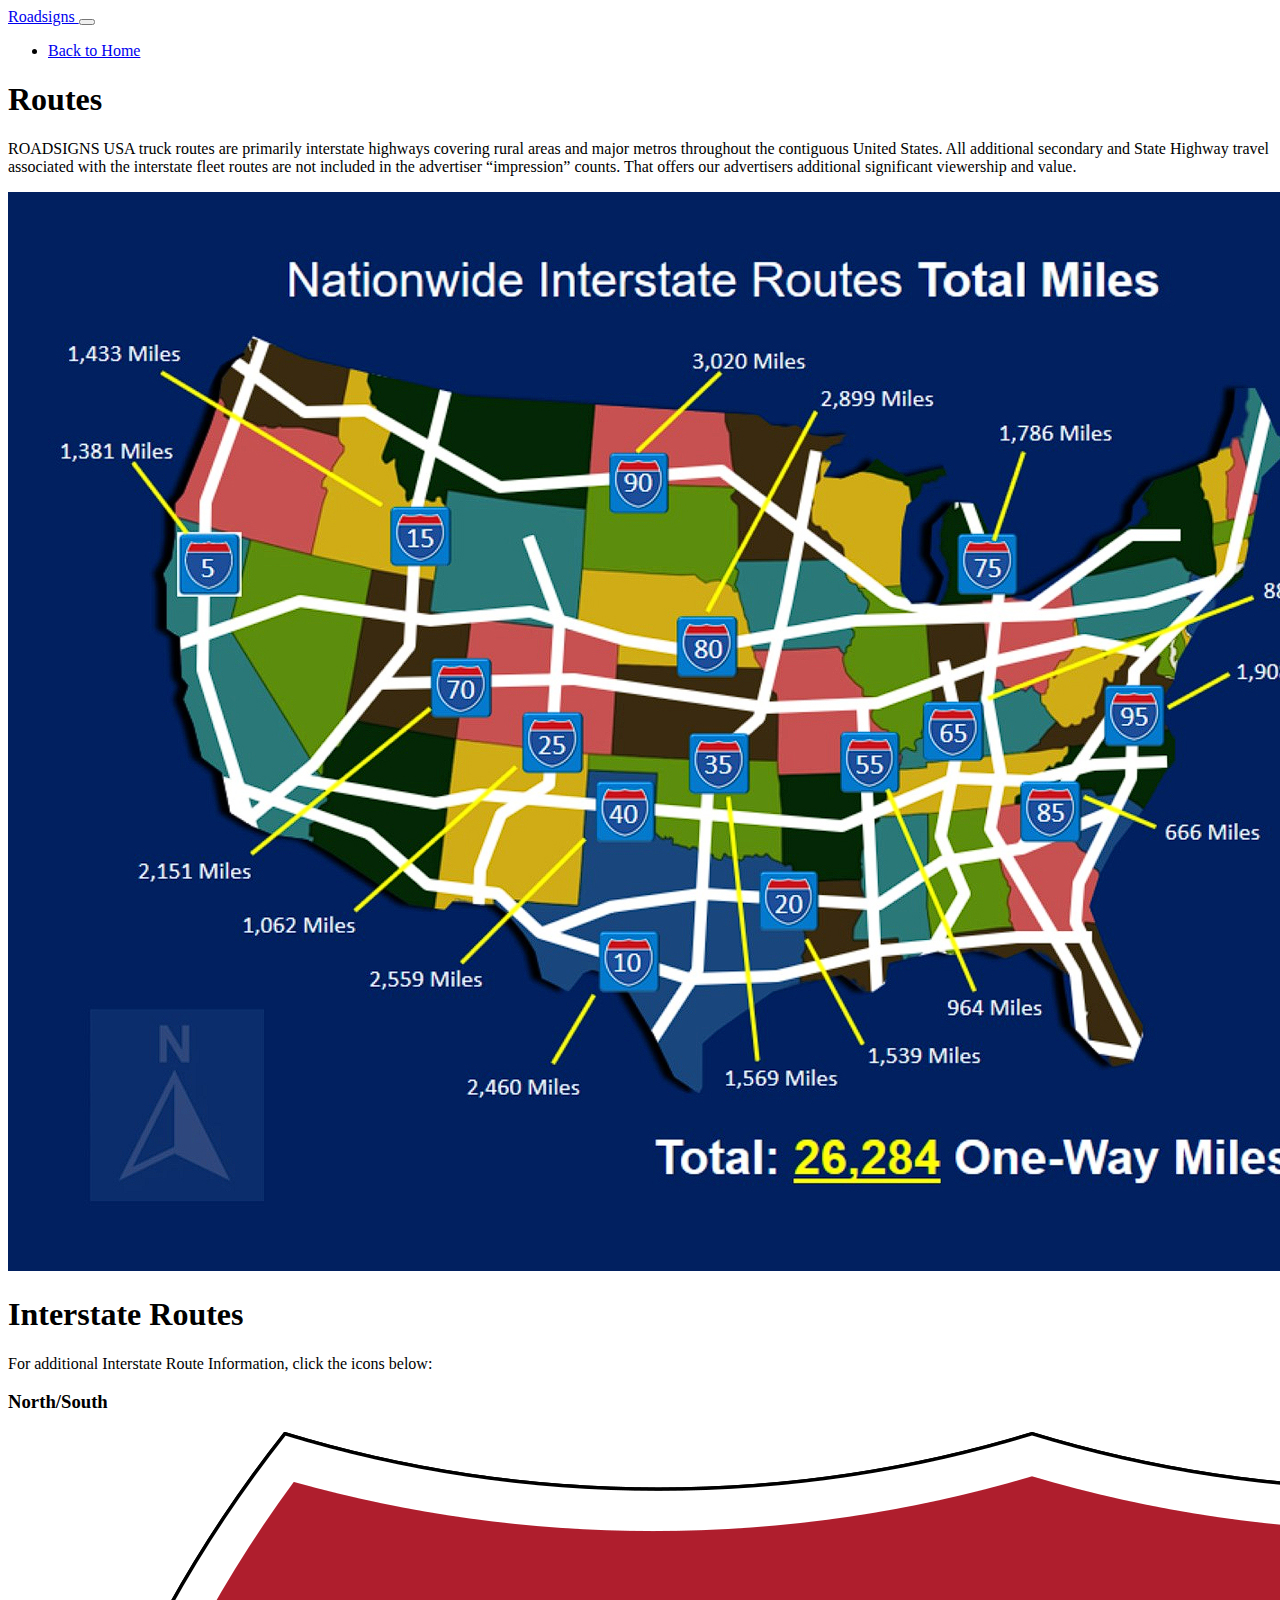
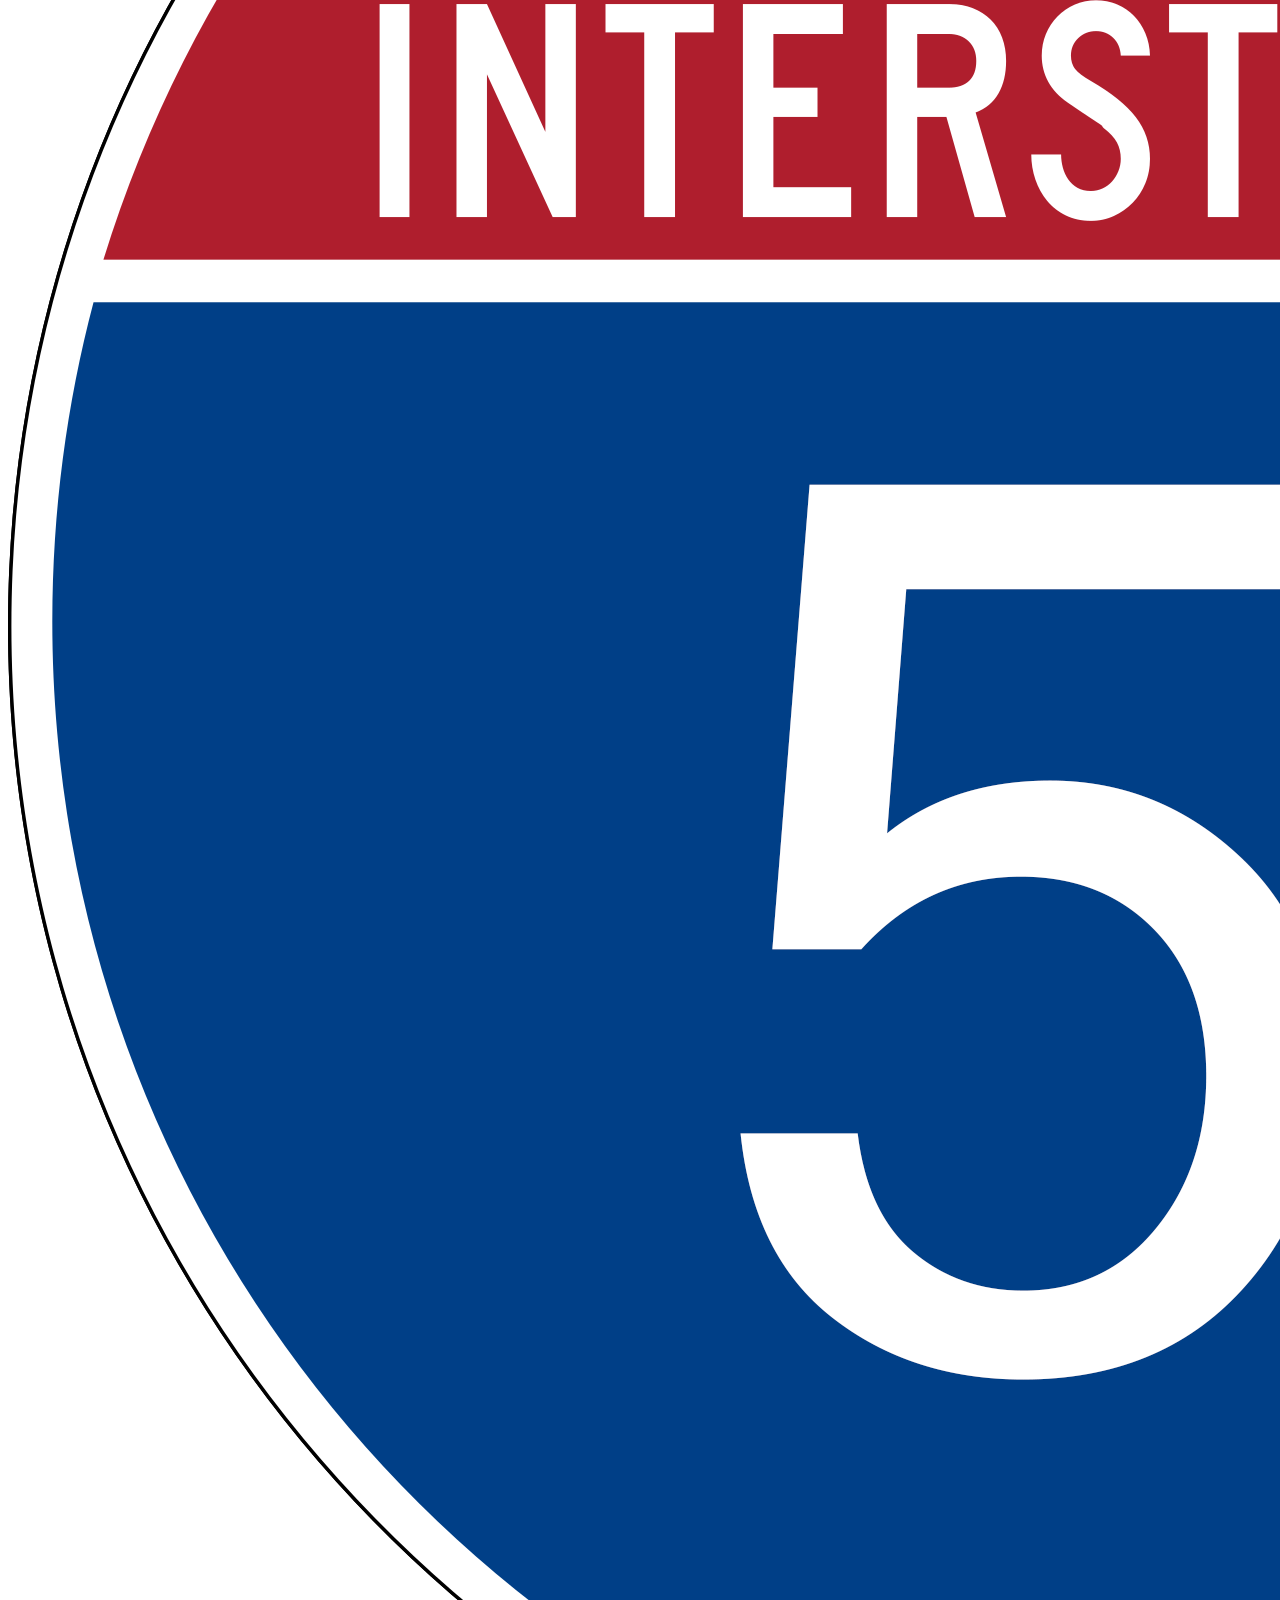
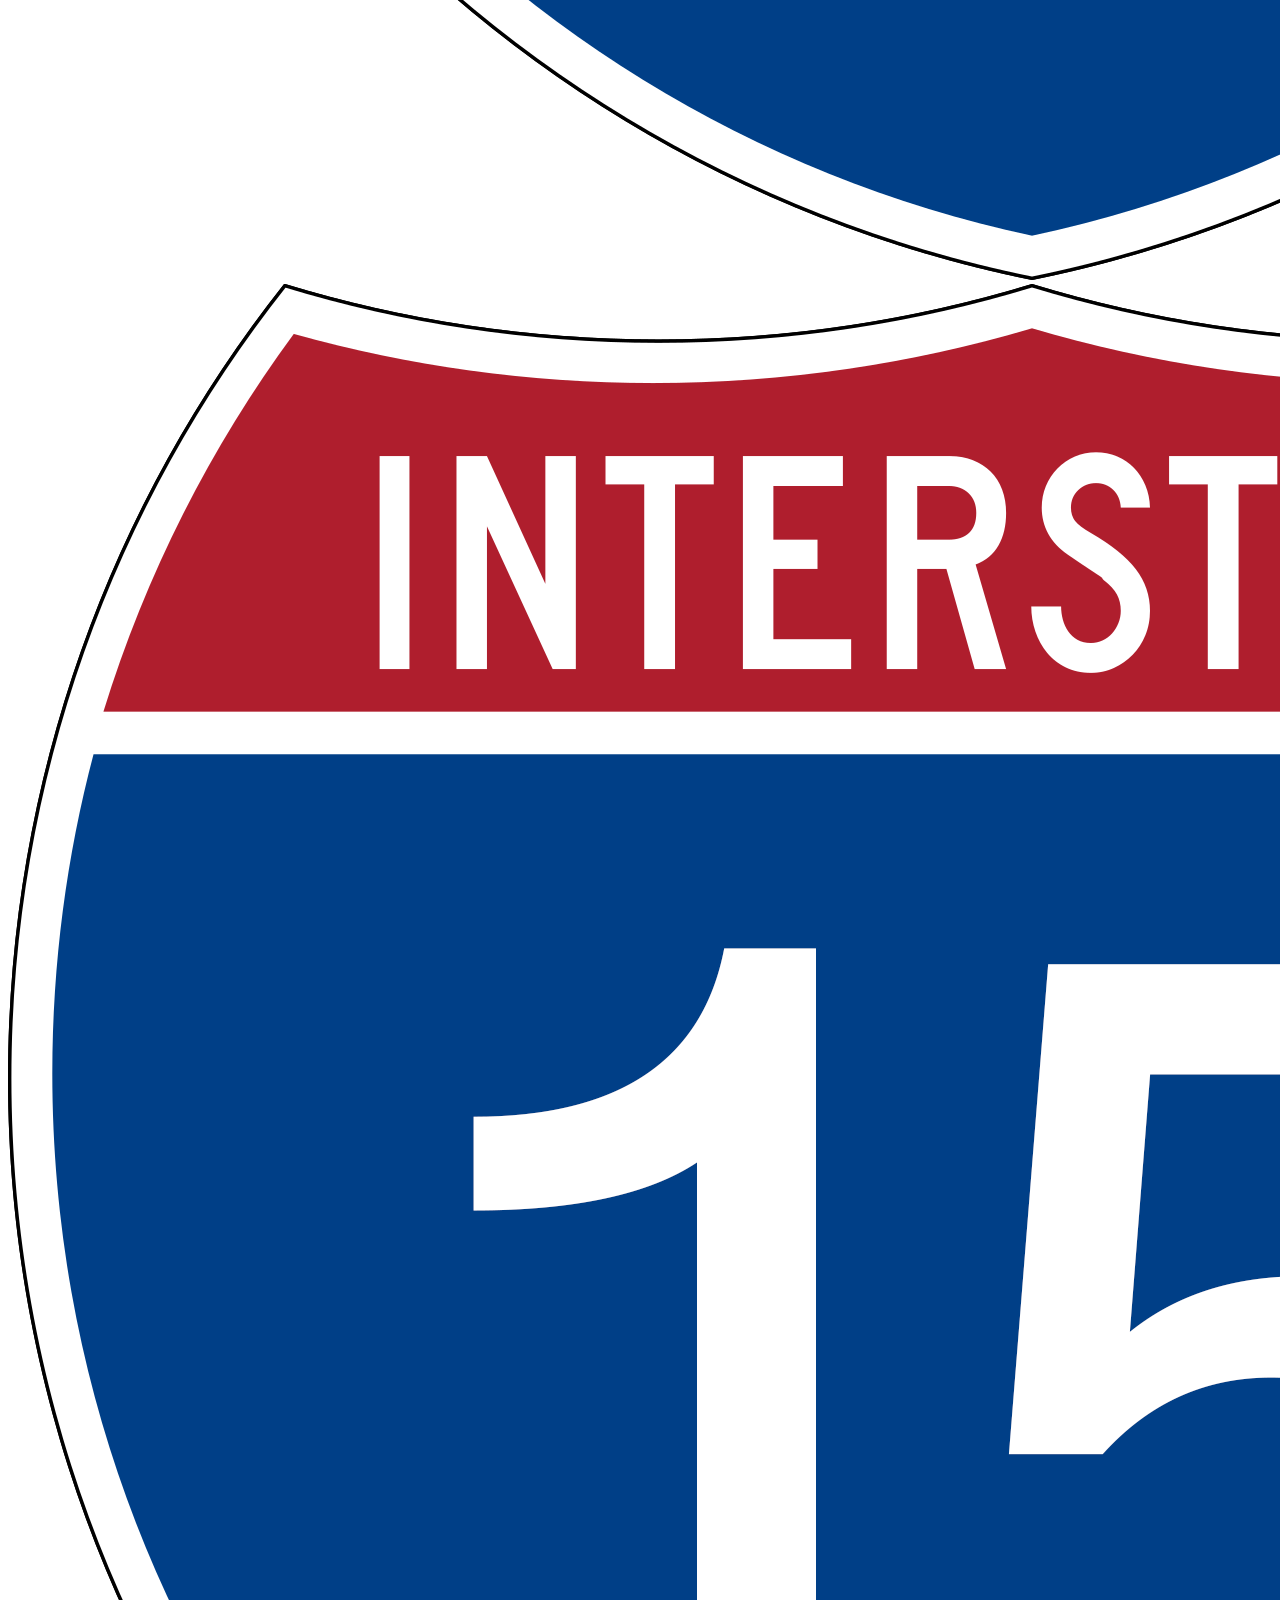
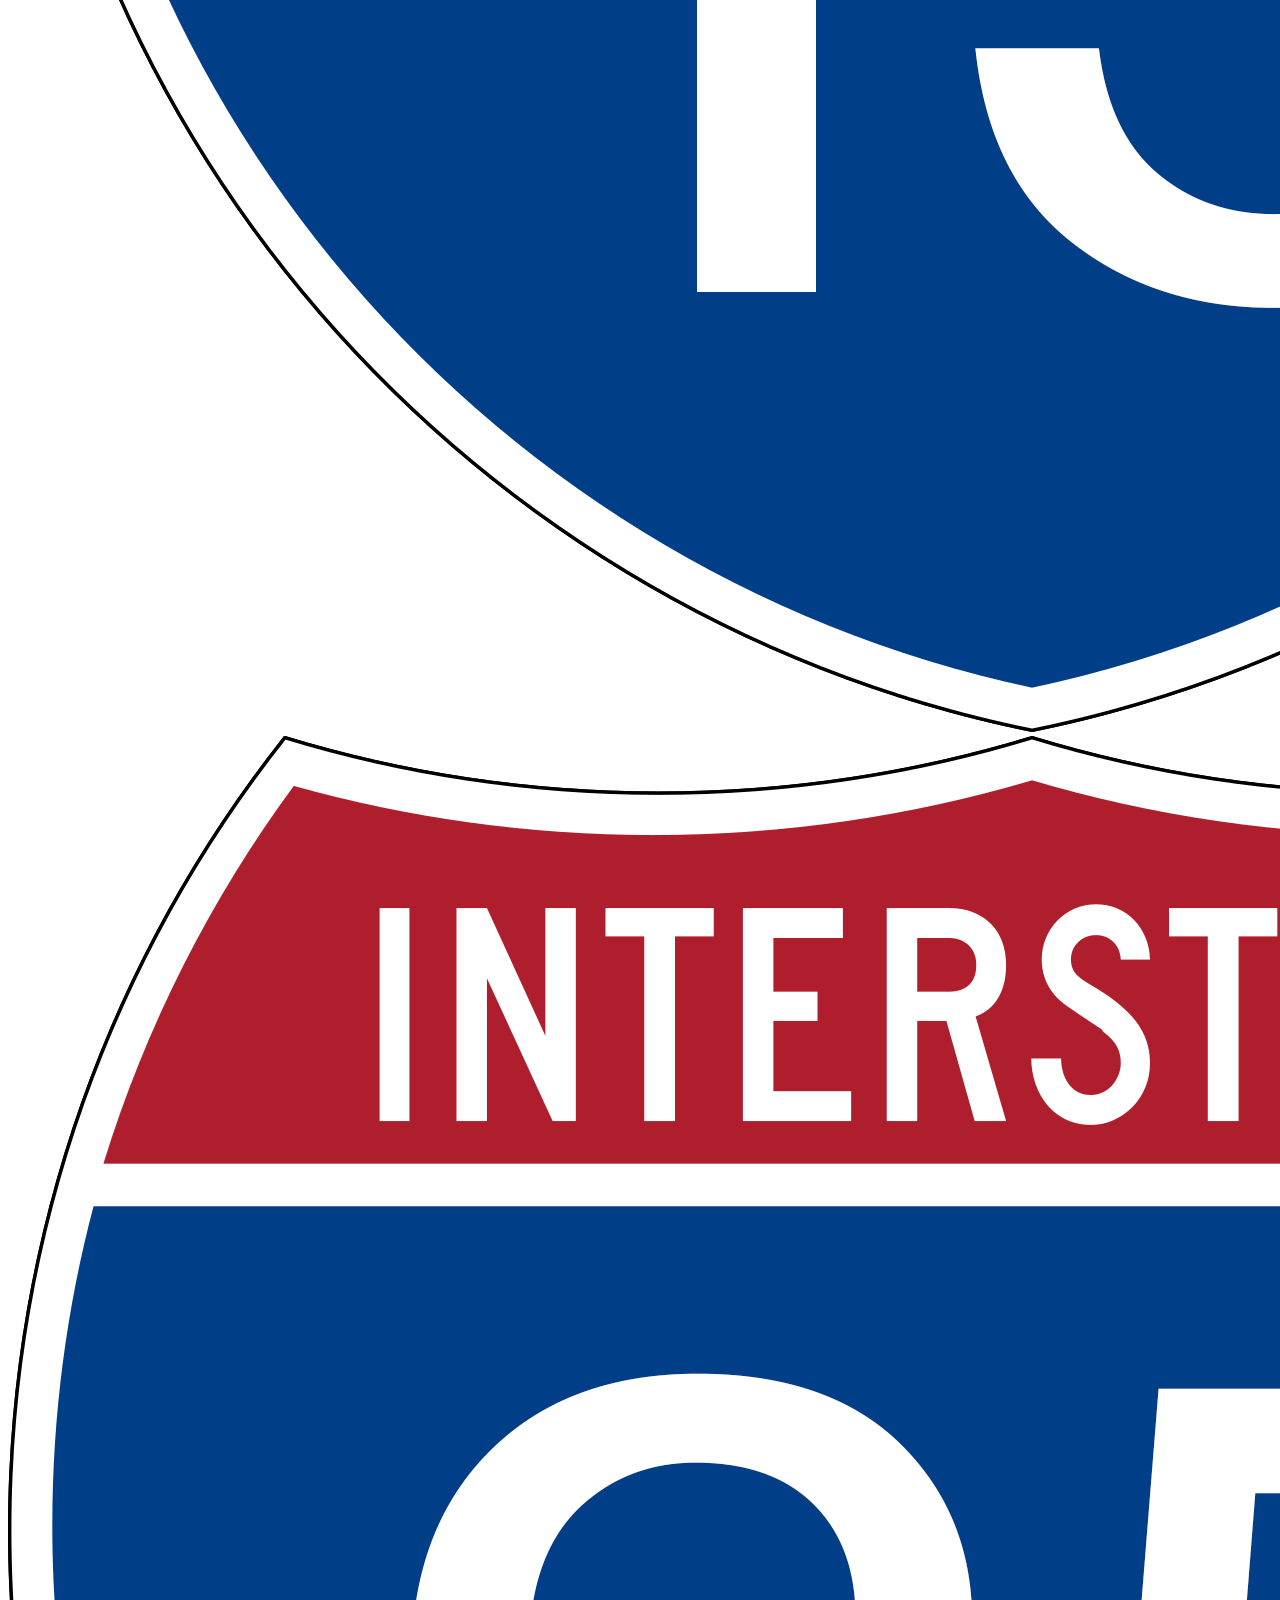
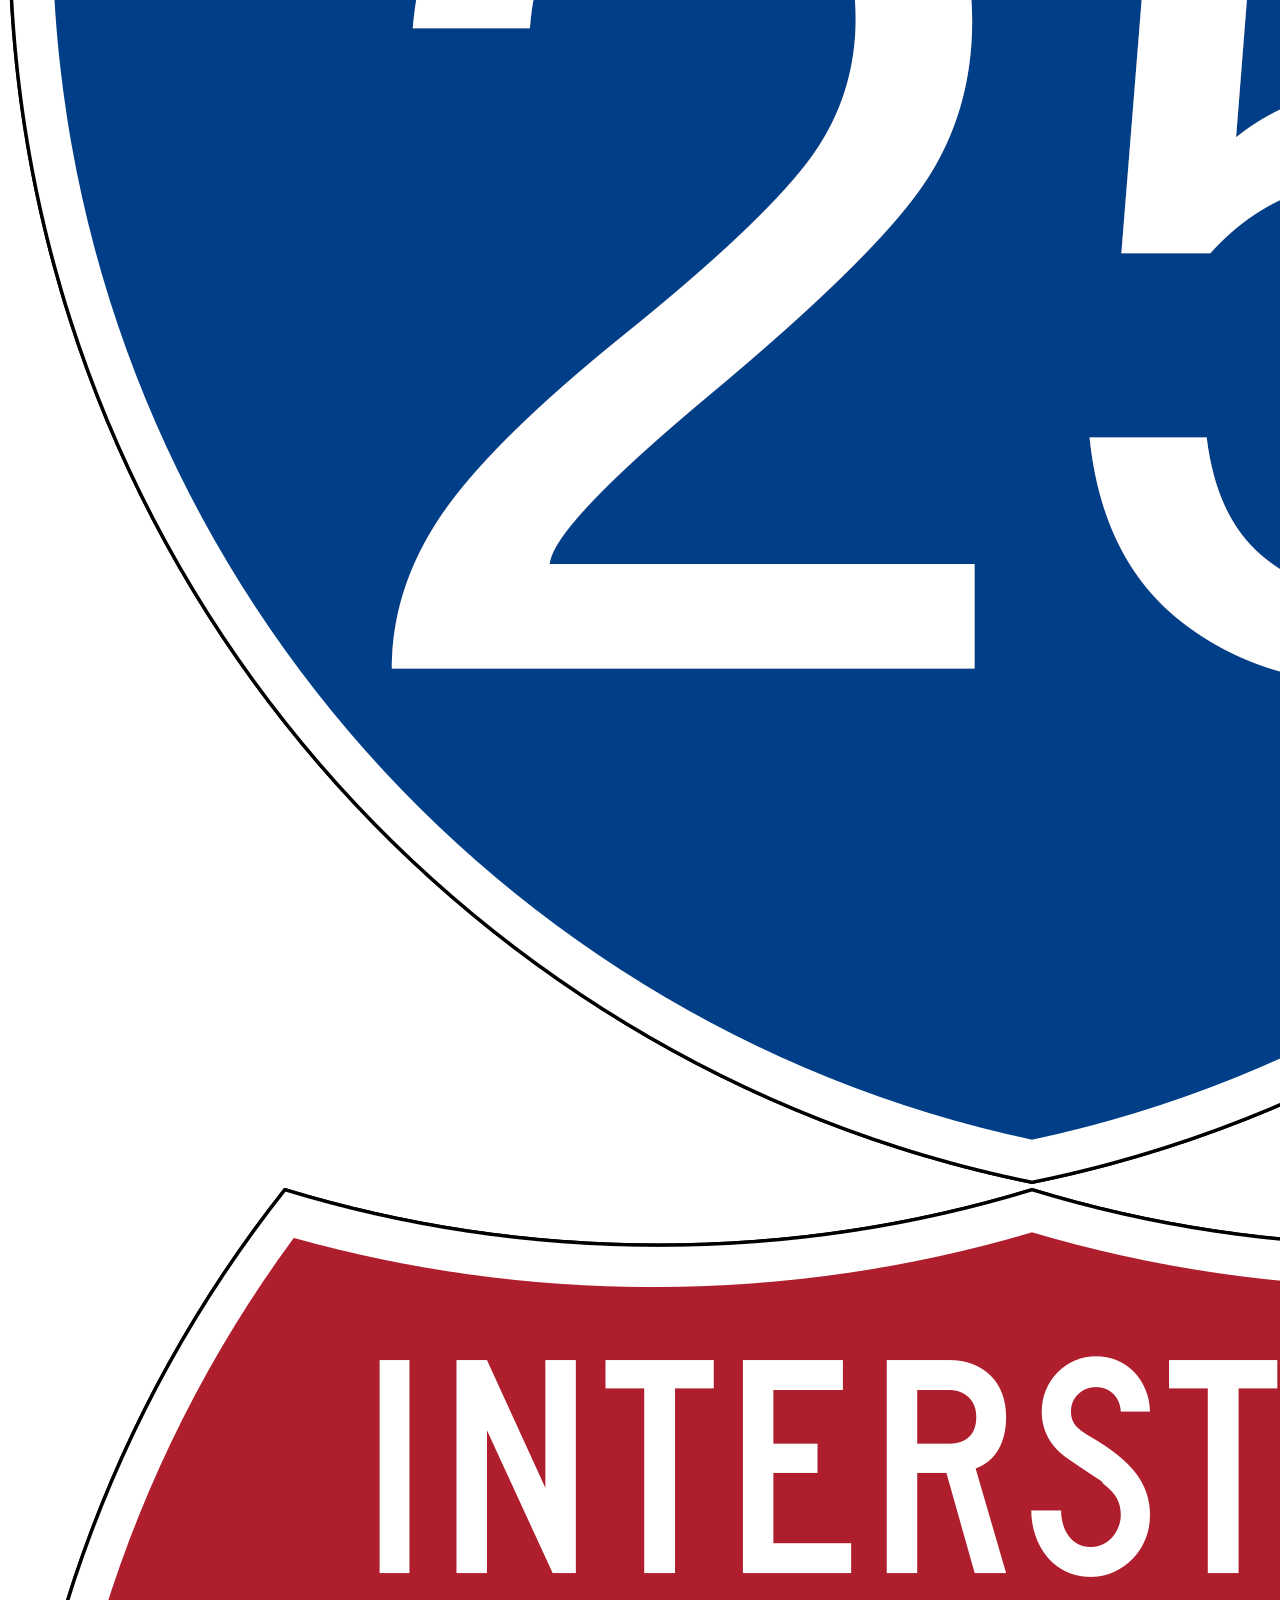
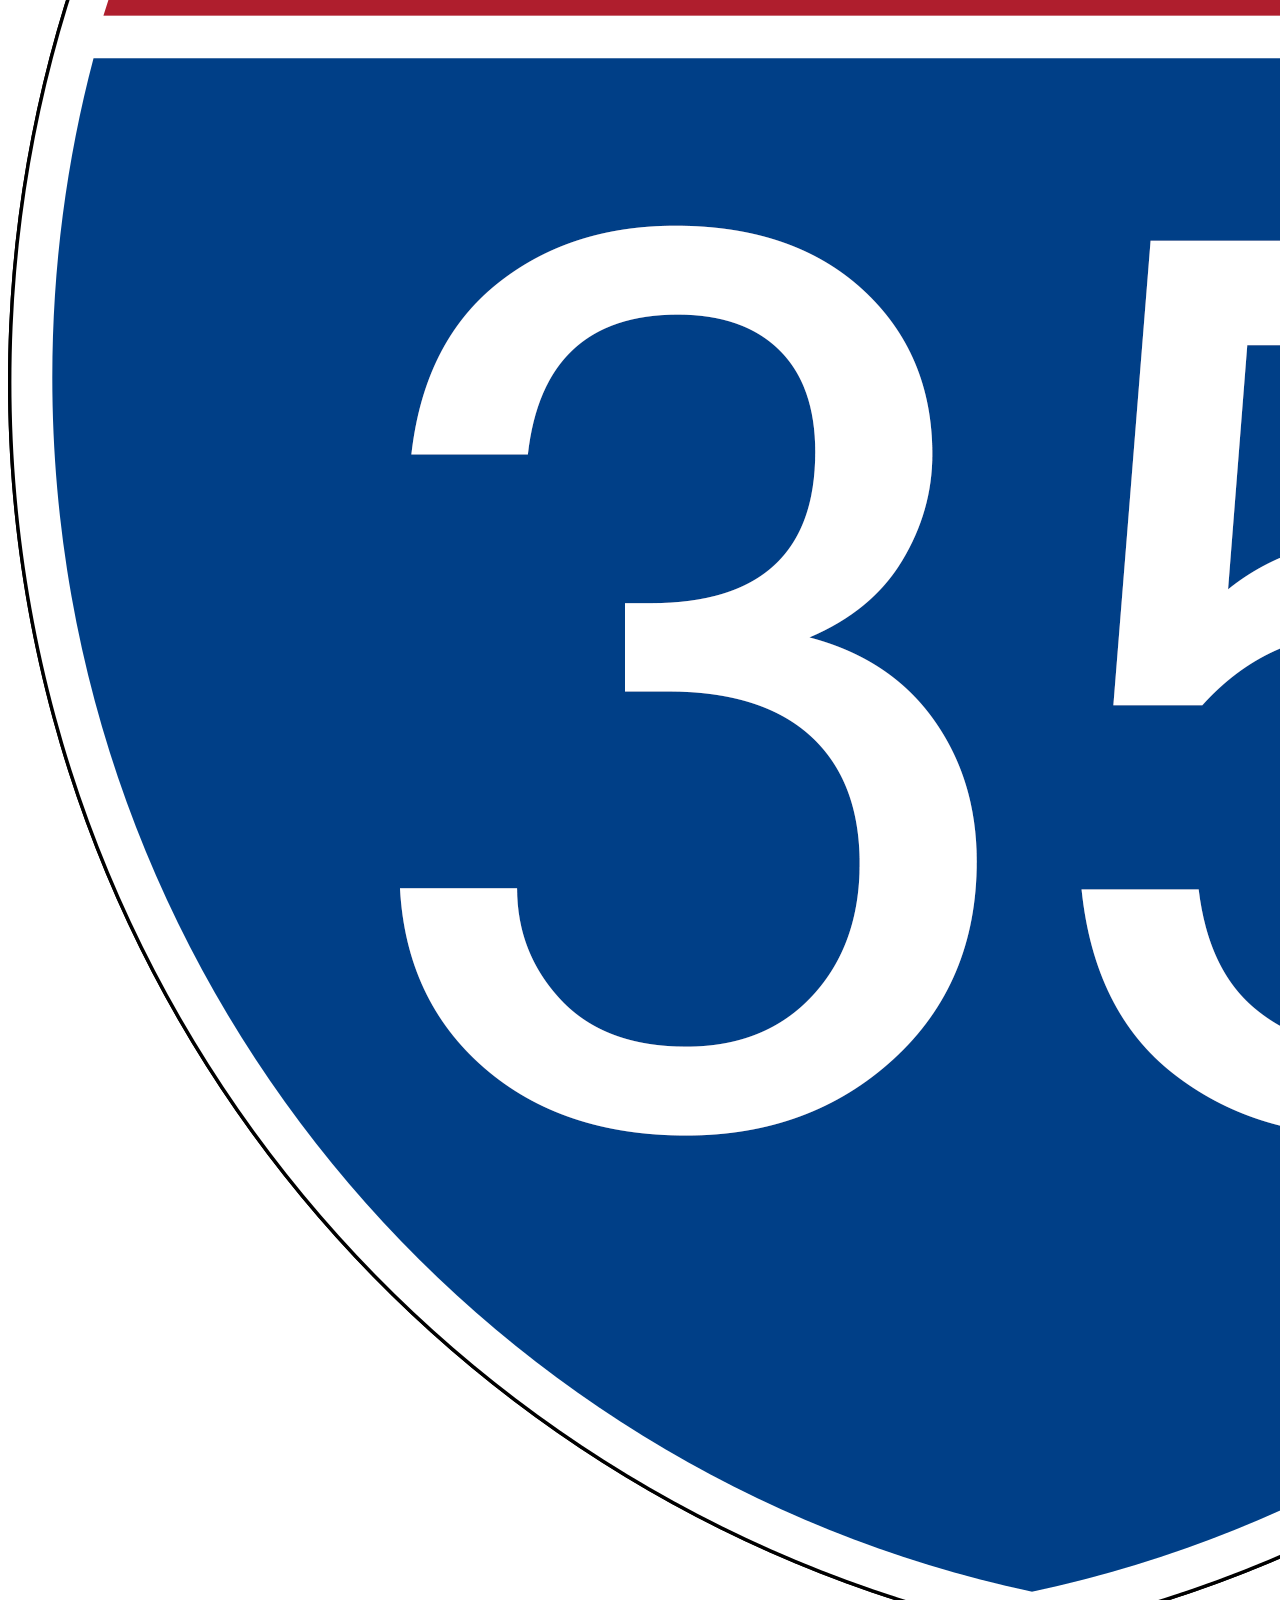
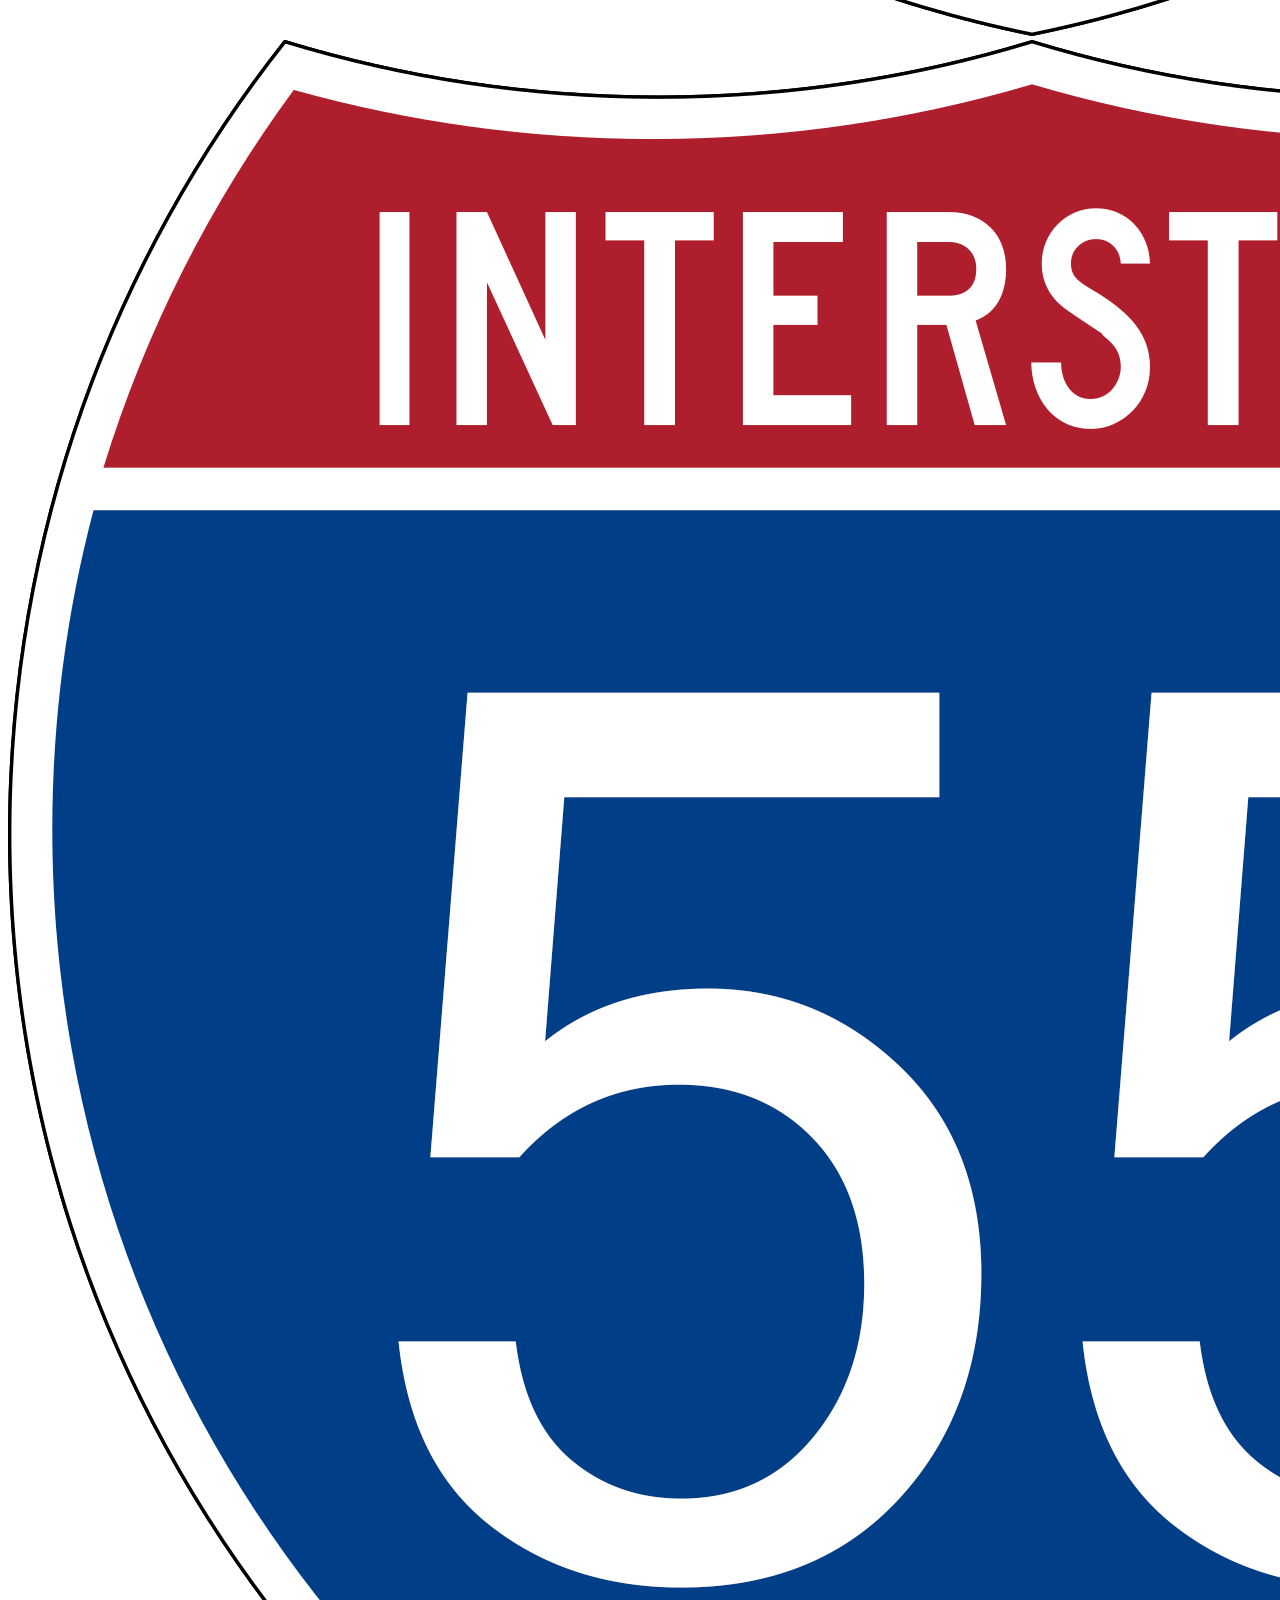
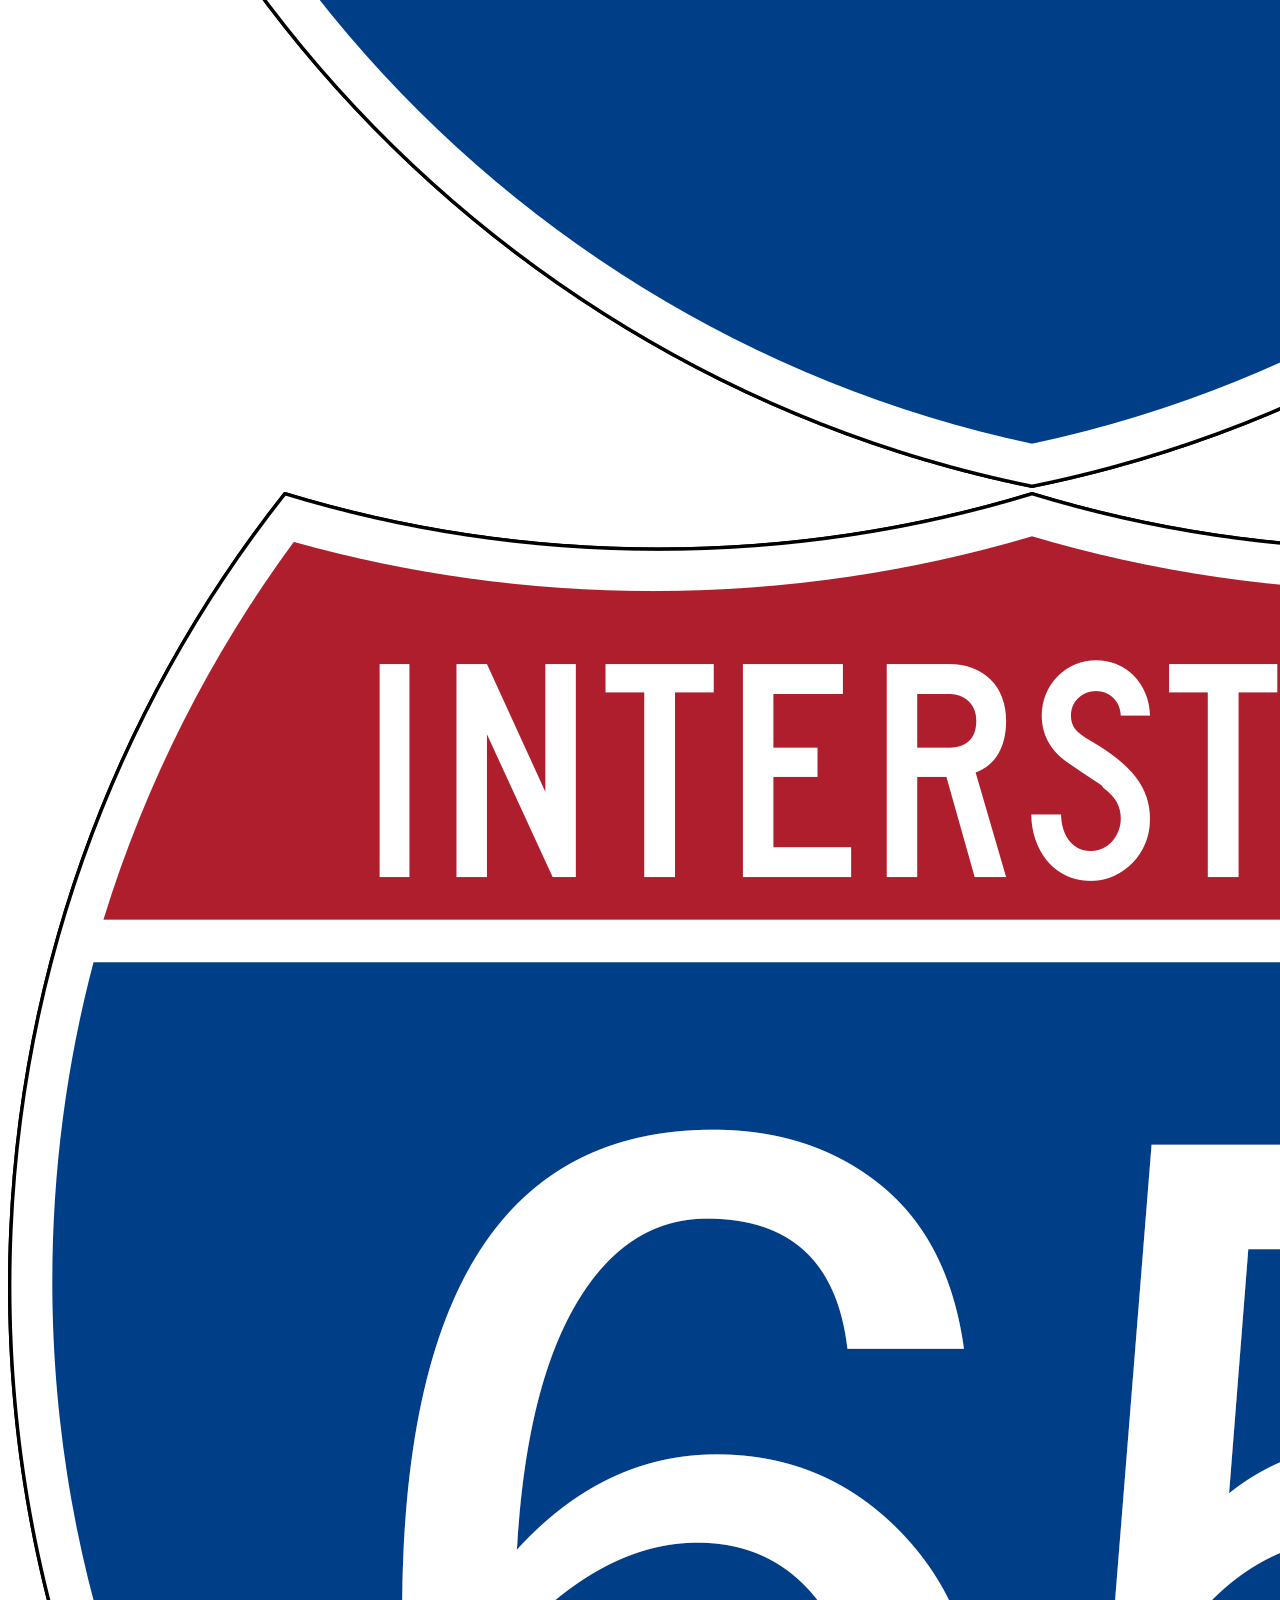
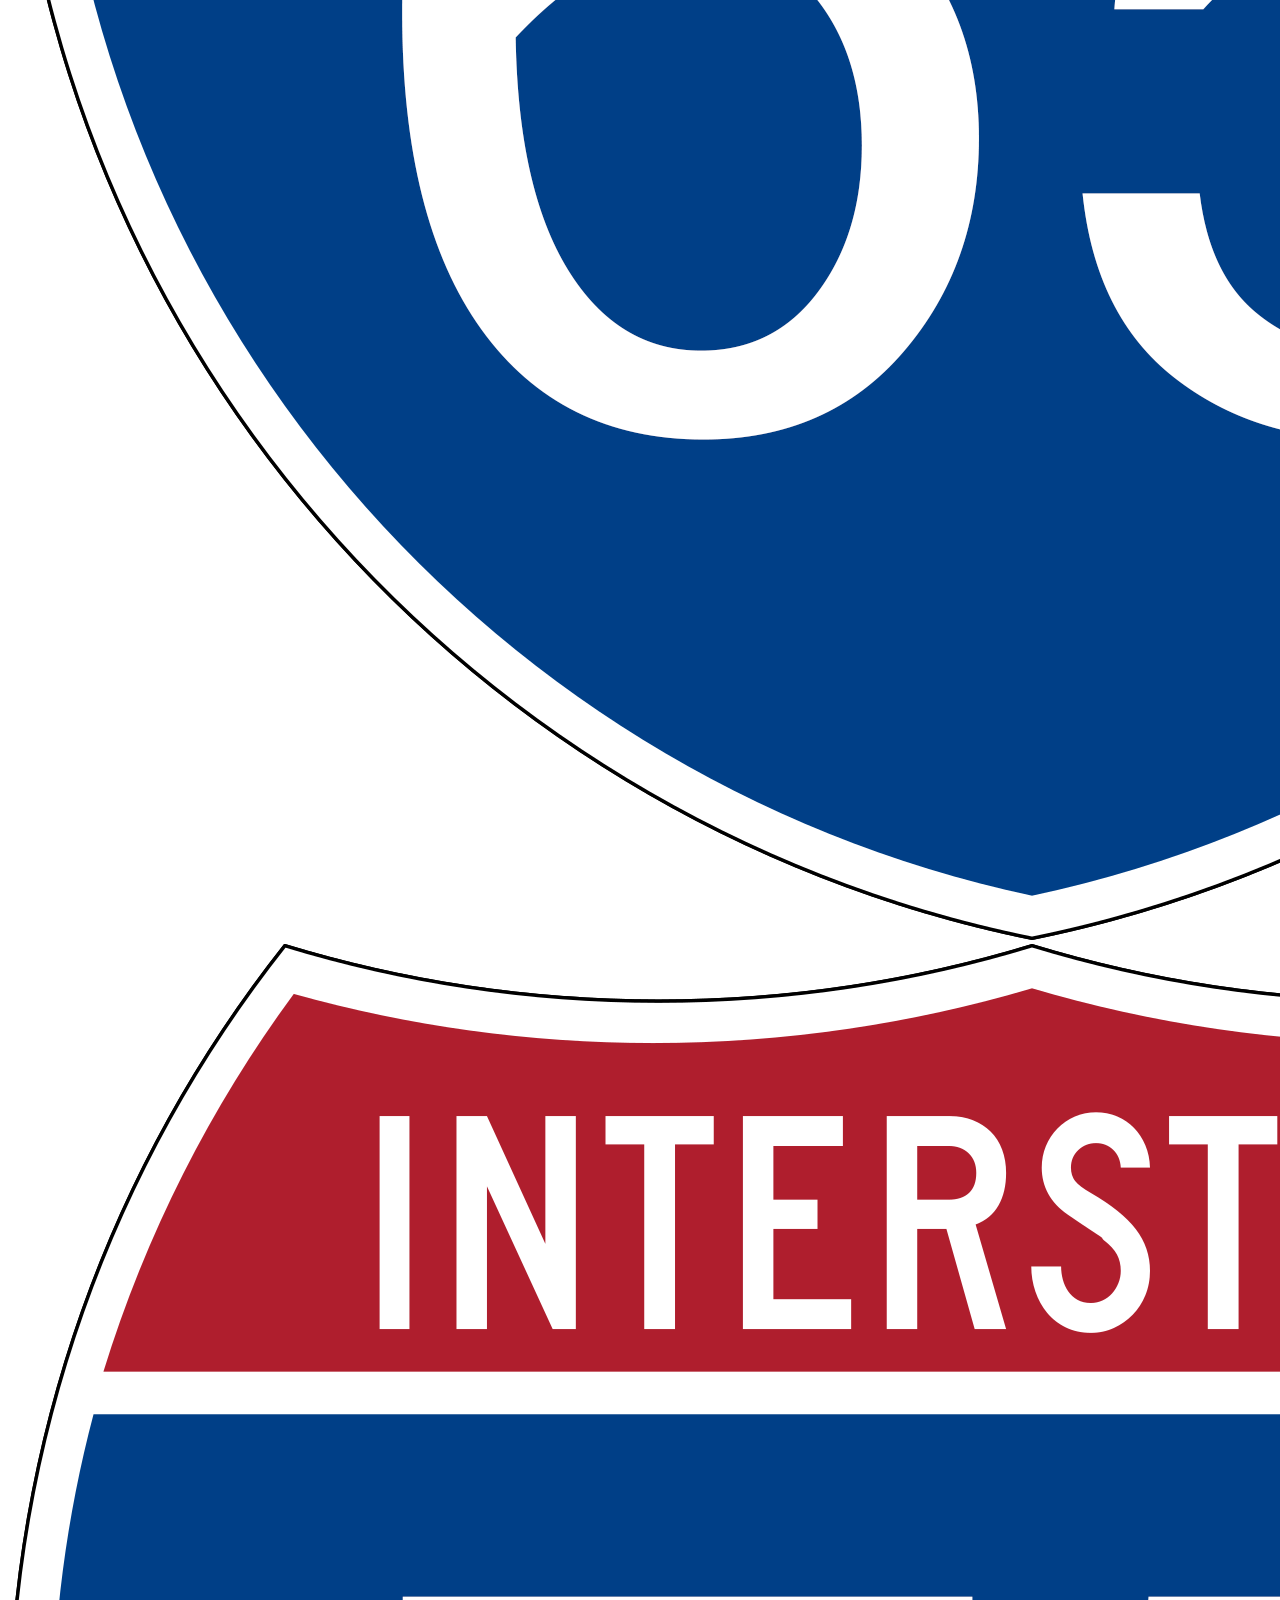
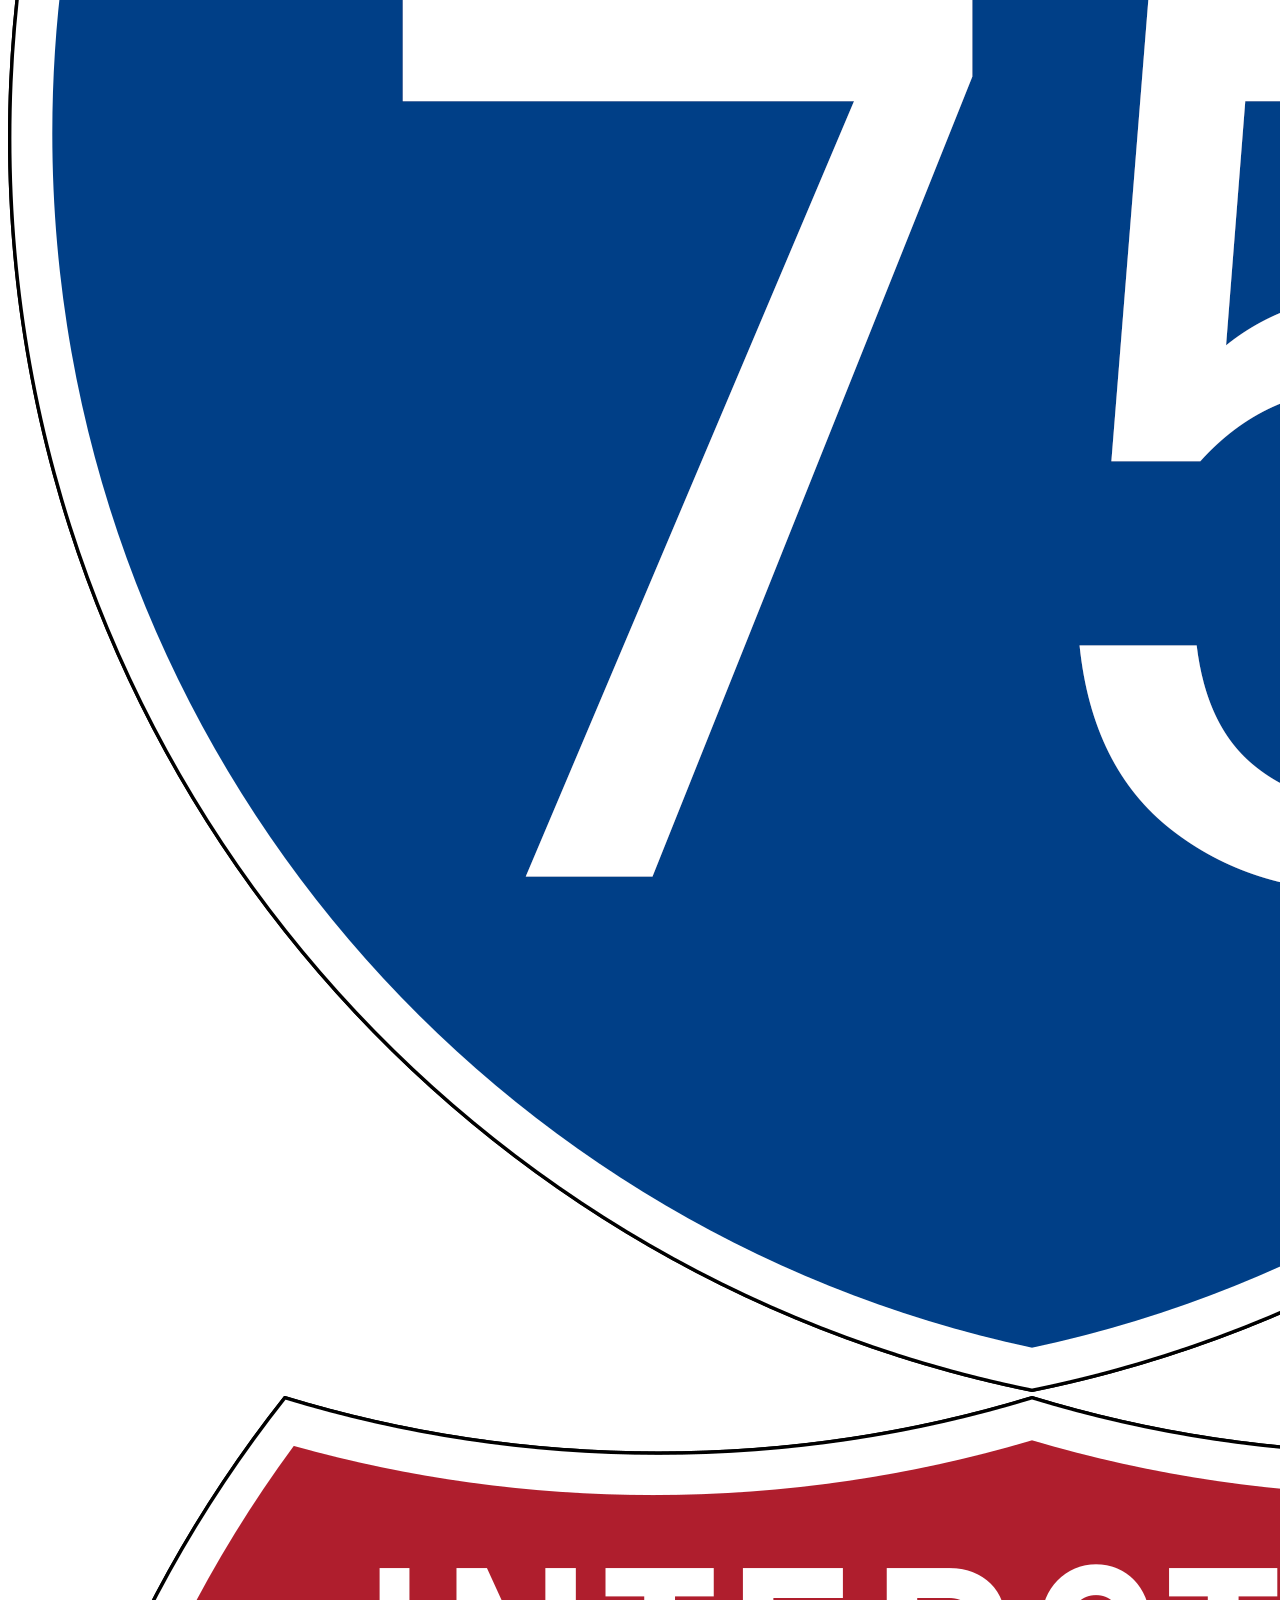
==== commit 6fd5527c: "minor route image fix" ====
--- a/routes.html
+++ b/routes.html
@@ -139,7 +139,7 @@
                 </div>
                 <div class="col-lg-6 offset-lg-1 mt-3">
                     <div class="">
-                        <img src="images/route.jpg" alt="" class="img-fluid mx-auto d-block">
+                        <img src="images/route-image.jpg" alt="" class="img-fluid mx-auto d-block">
                     </div>
                 </div>
 
@@ -1113,7 +1113,7 @@
         </div>
     </div>
     <!-- END ROUTE -->
-    
+
         <!-- START FOOTER -->
         <footer class="footer section">
             <div class="container">
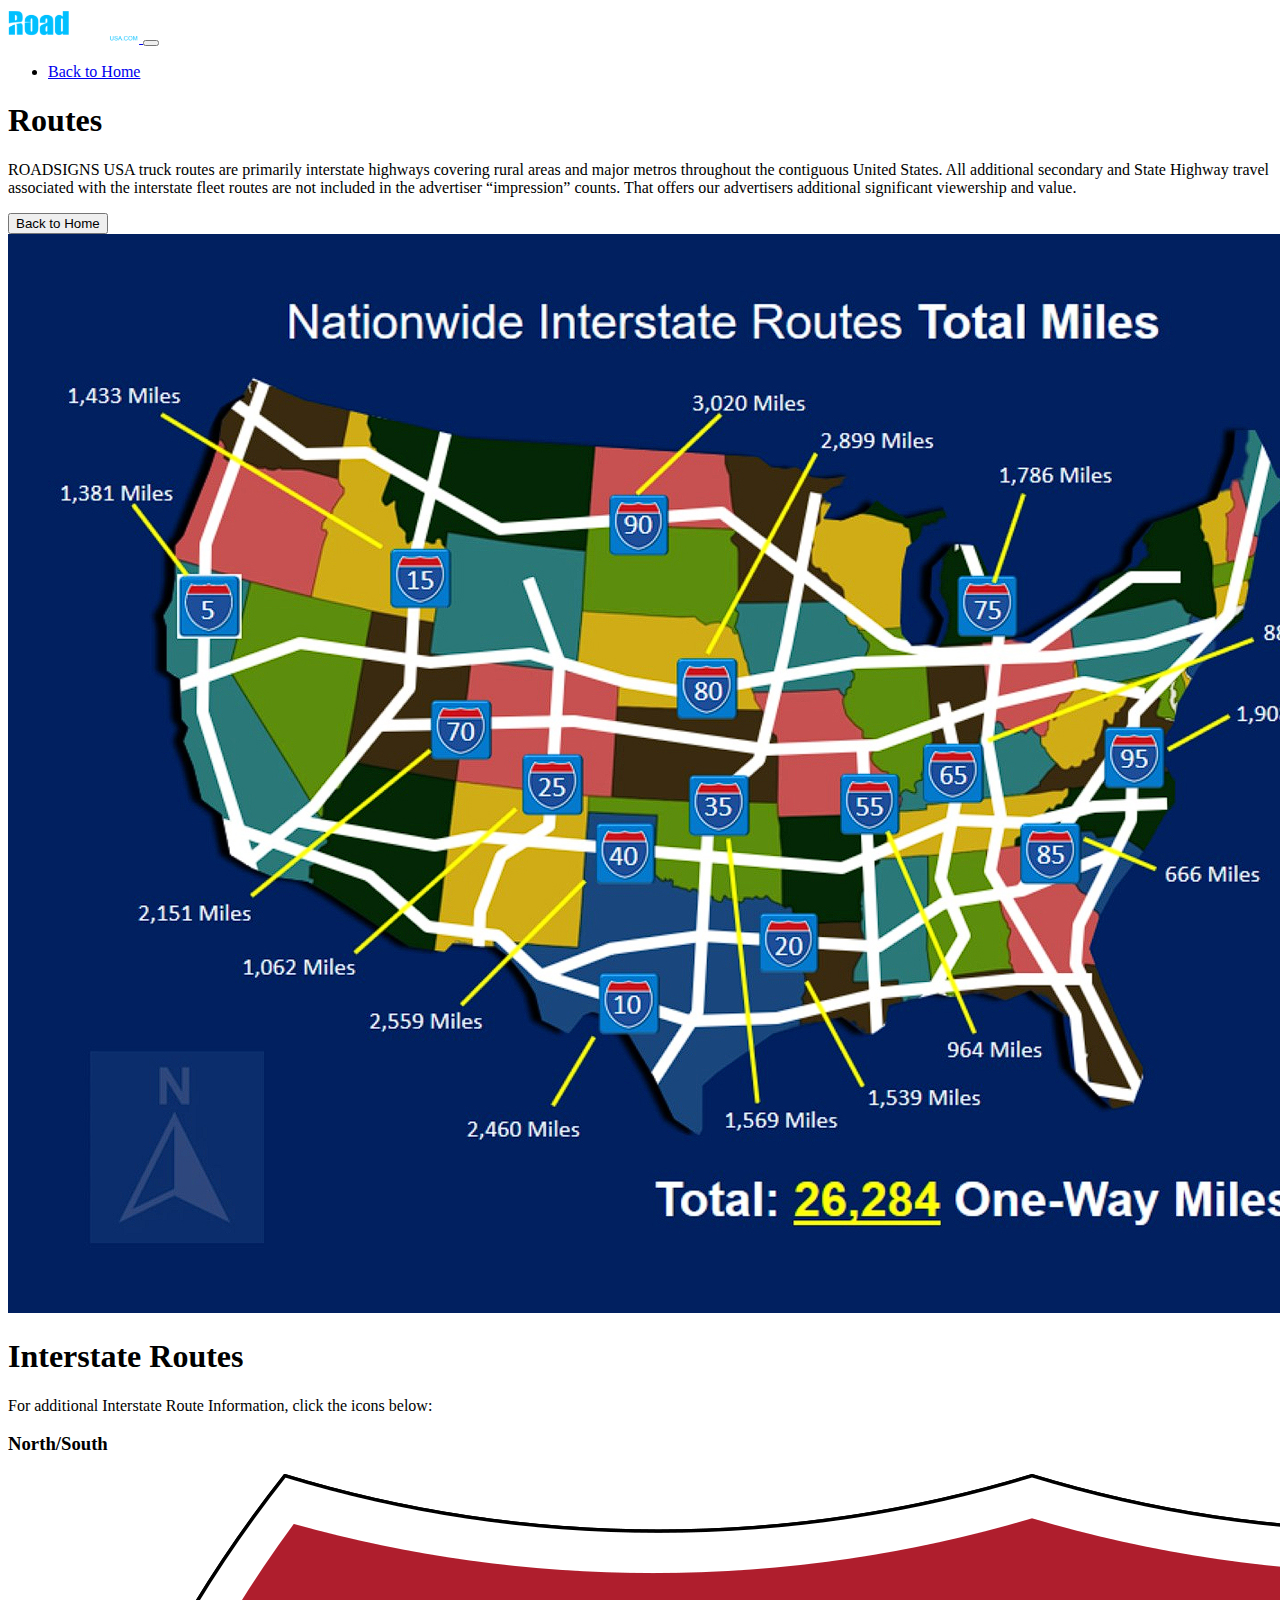
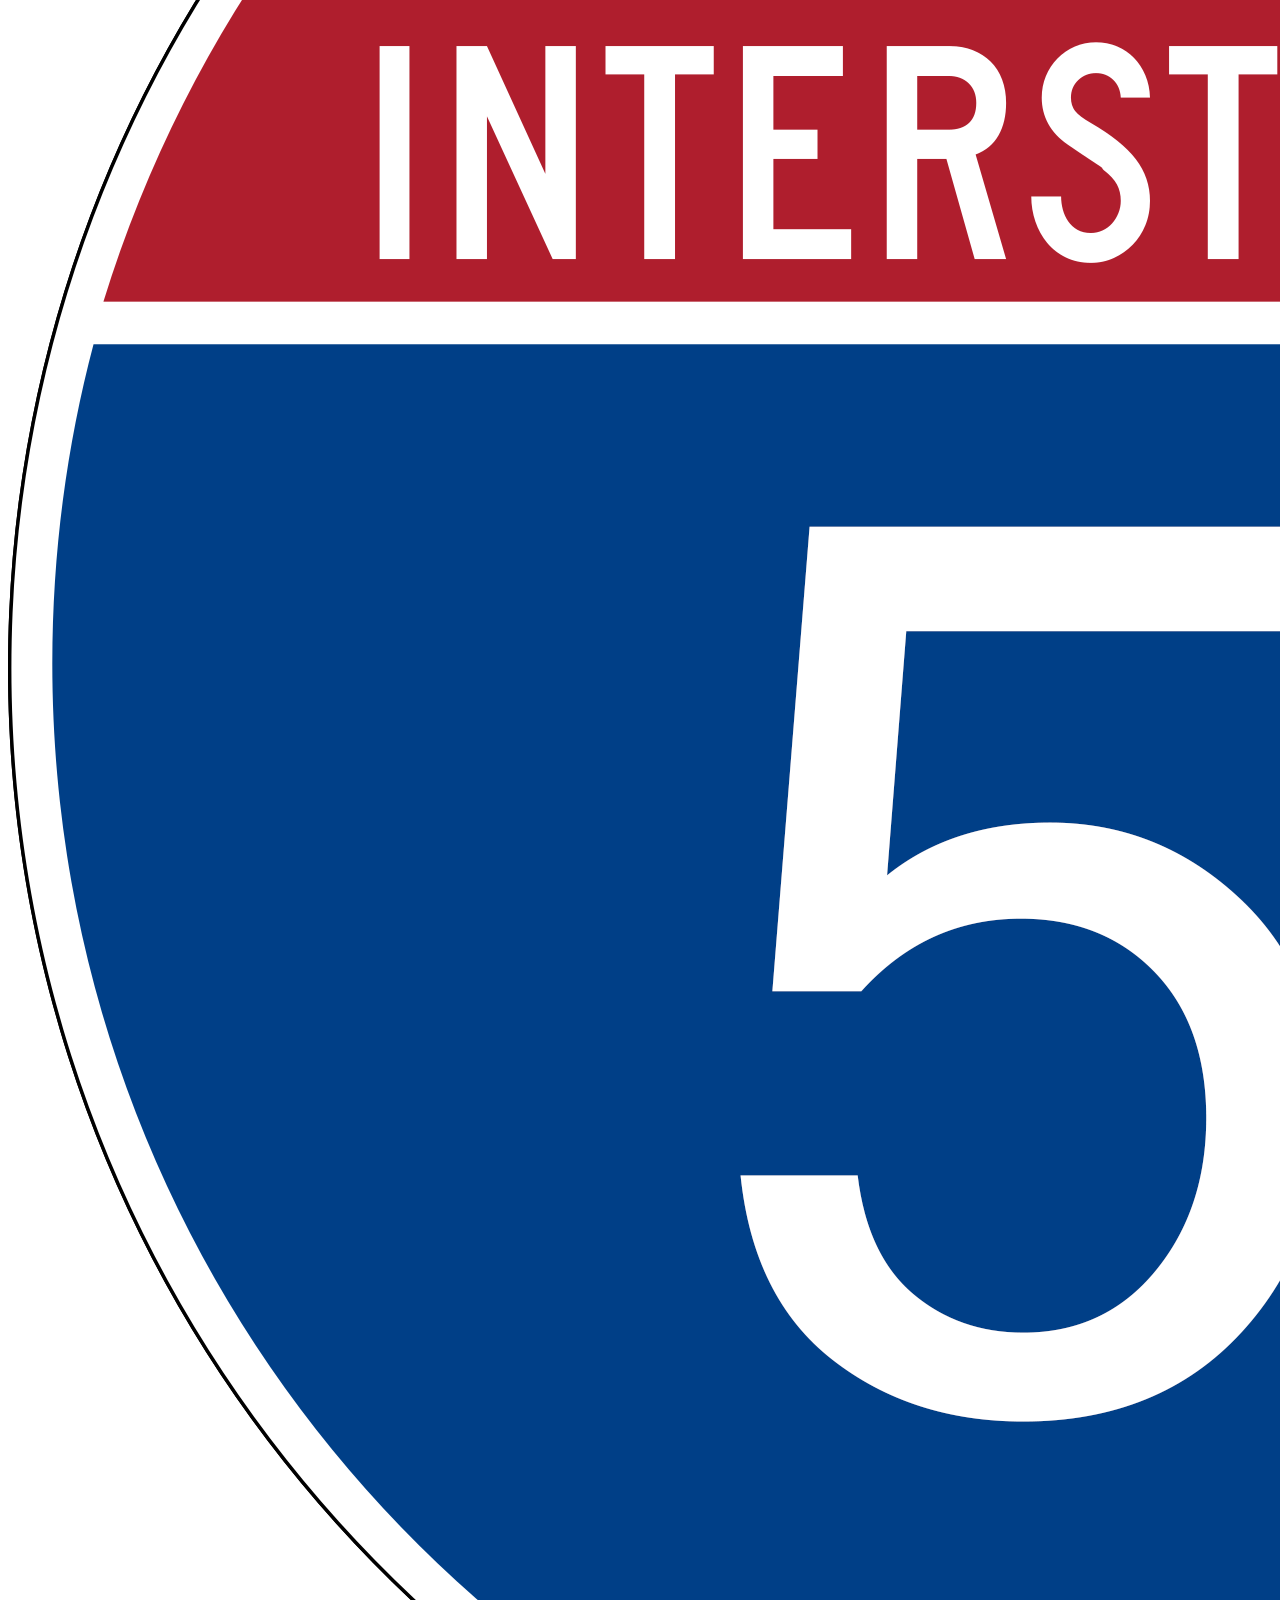
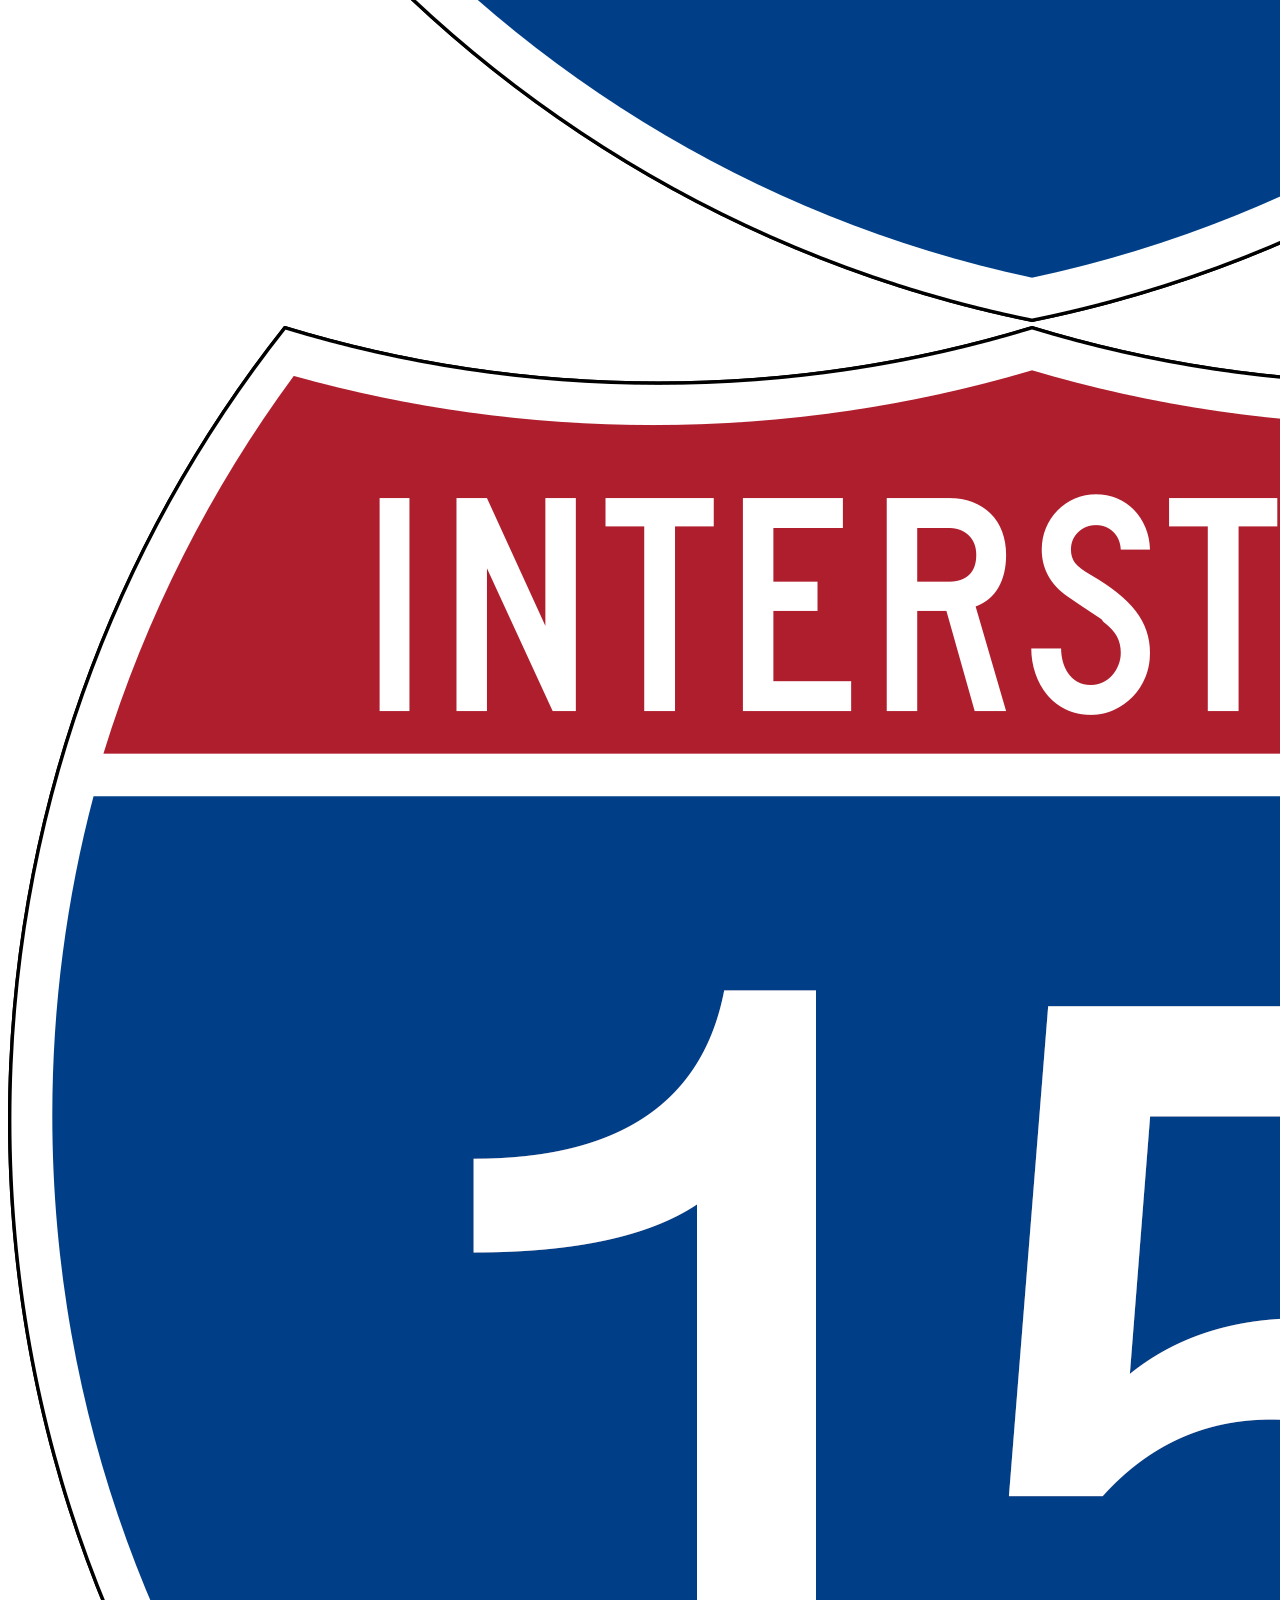
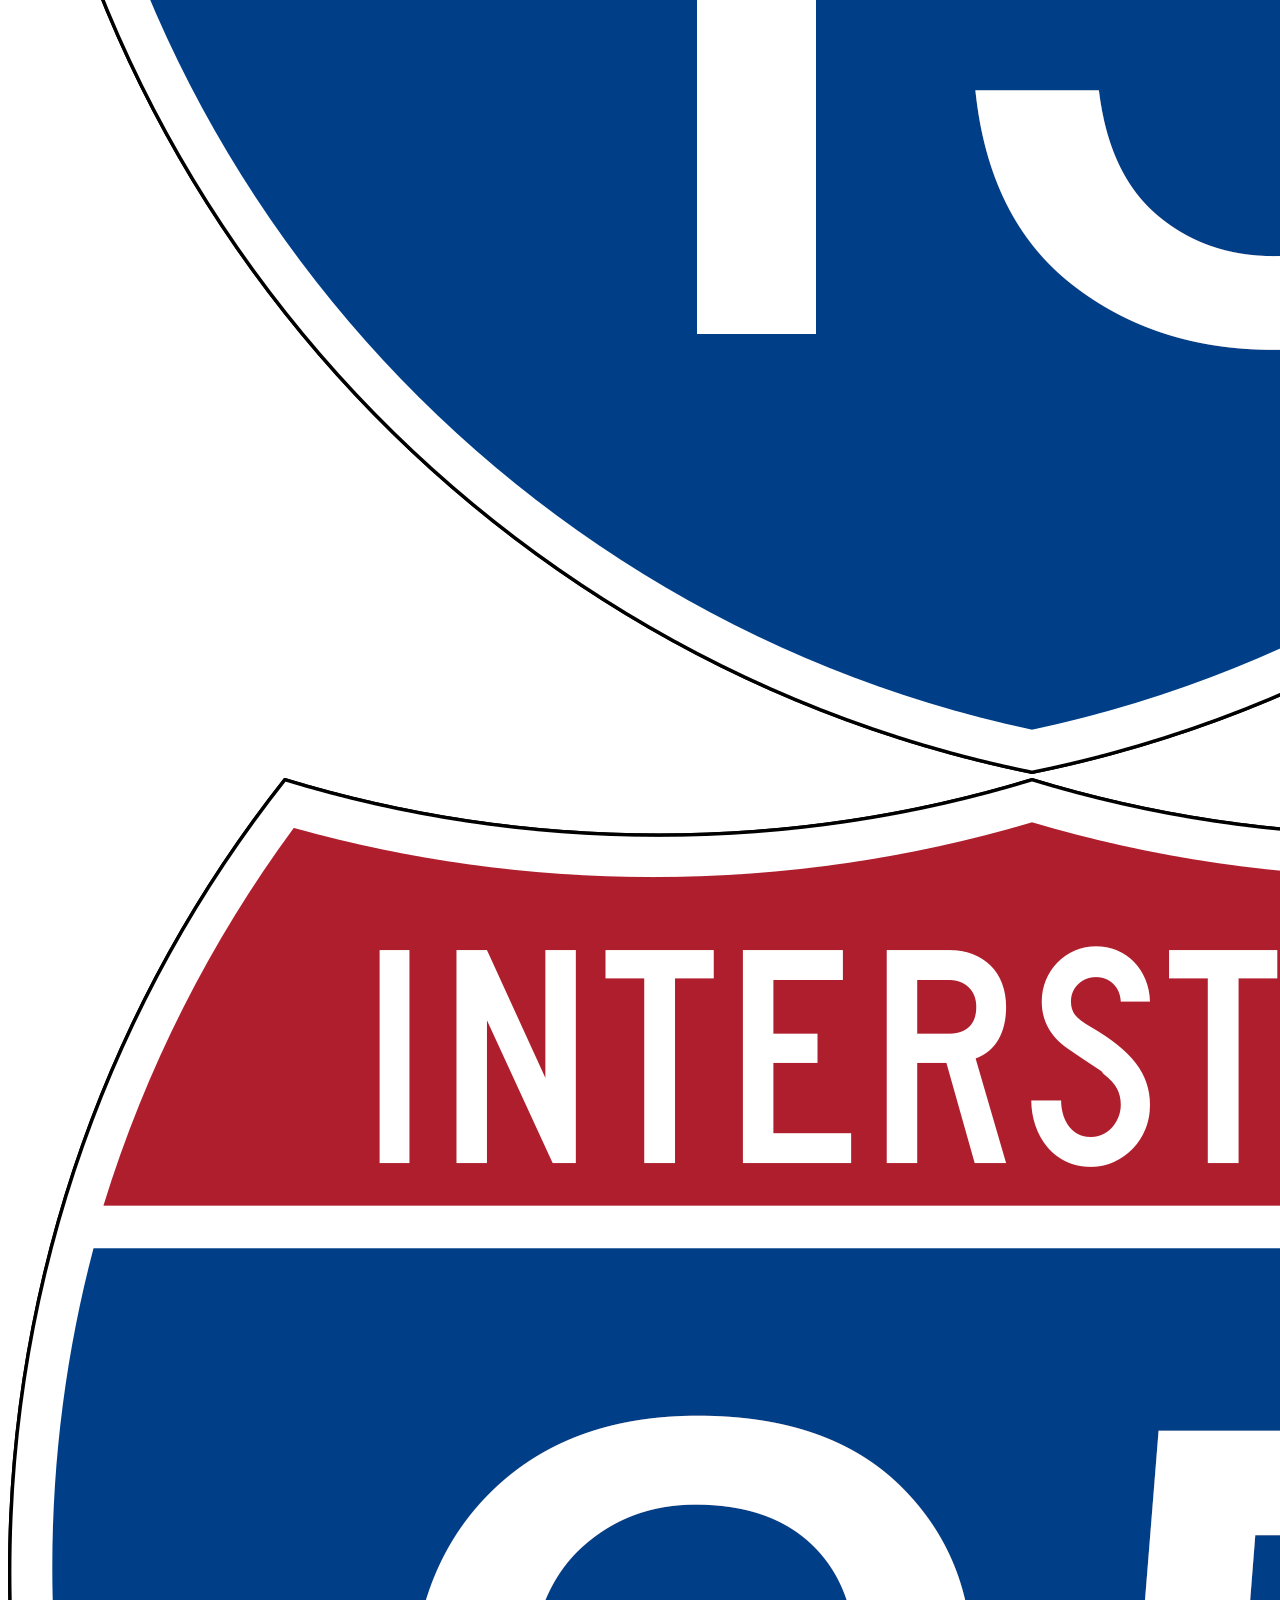
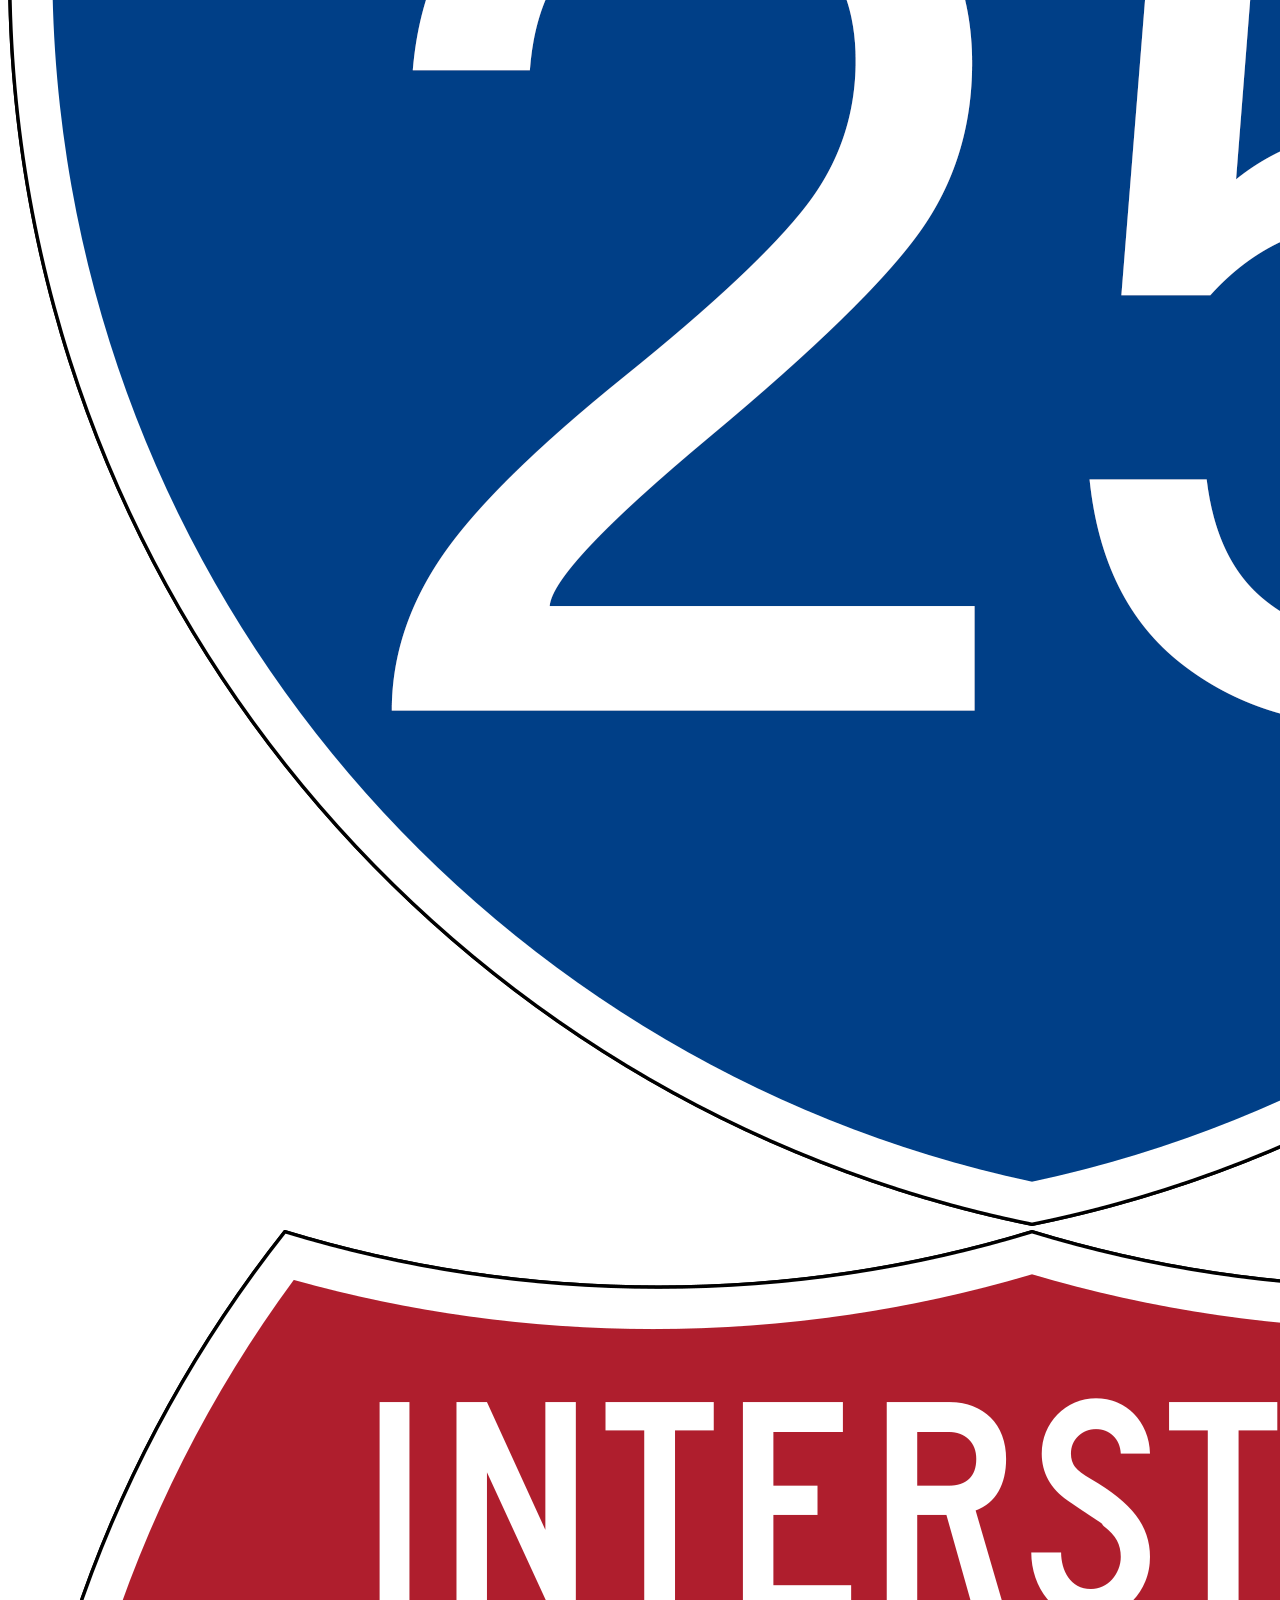
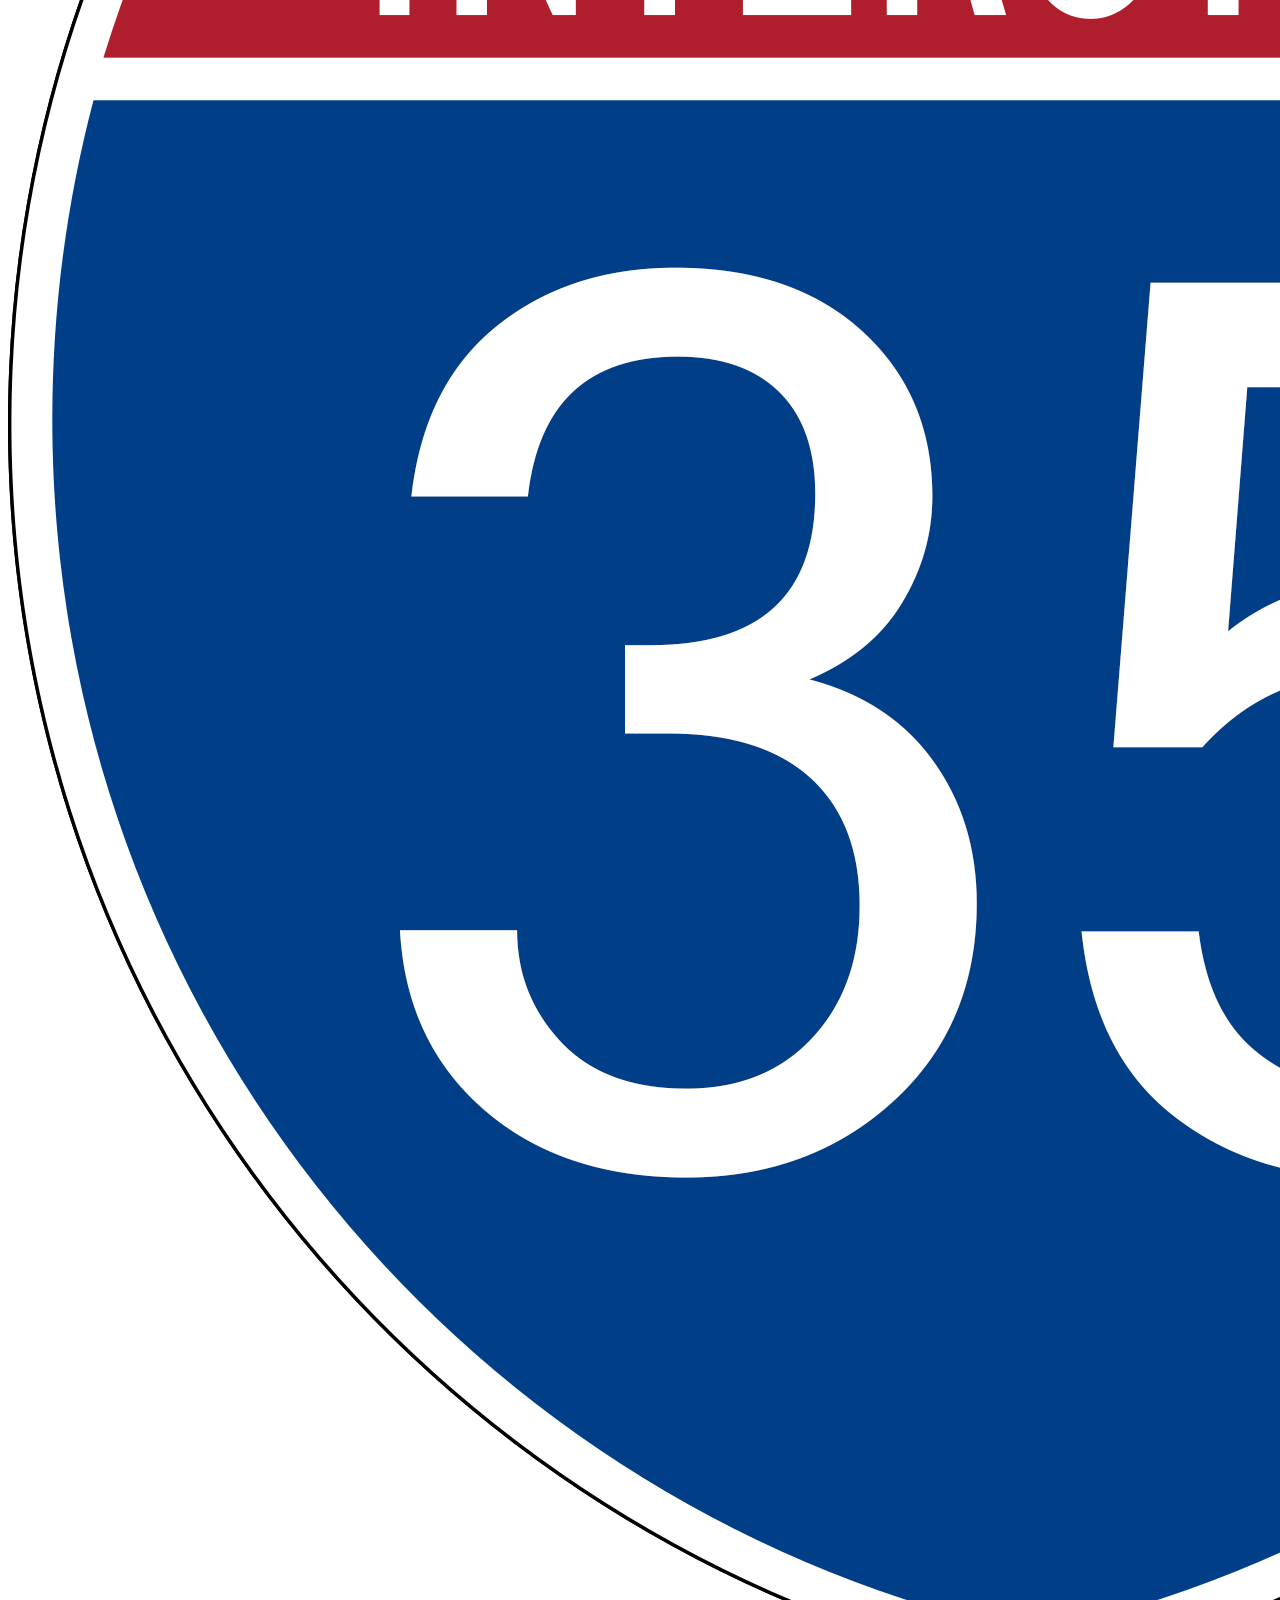
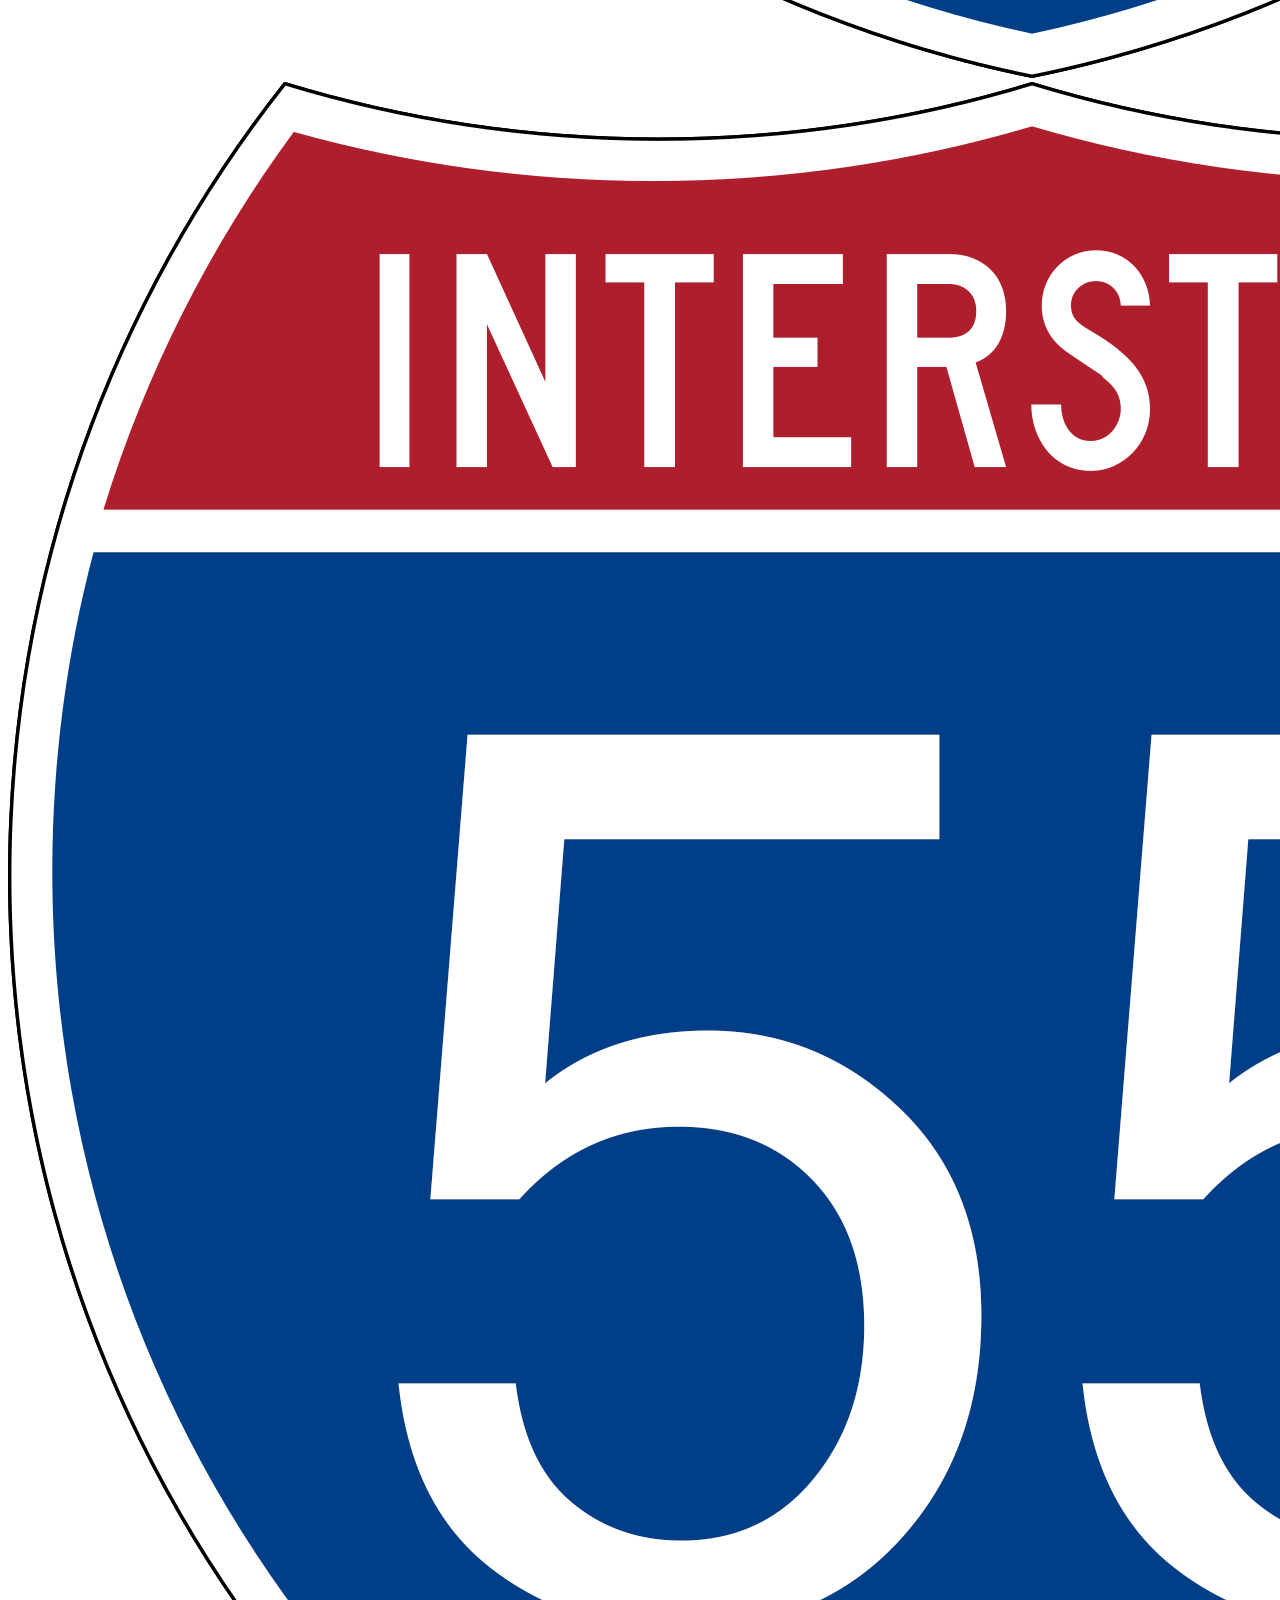
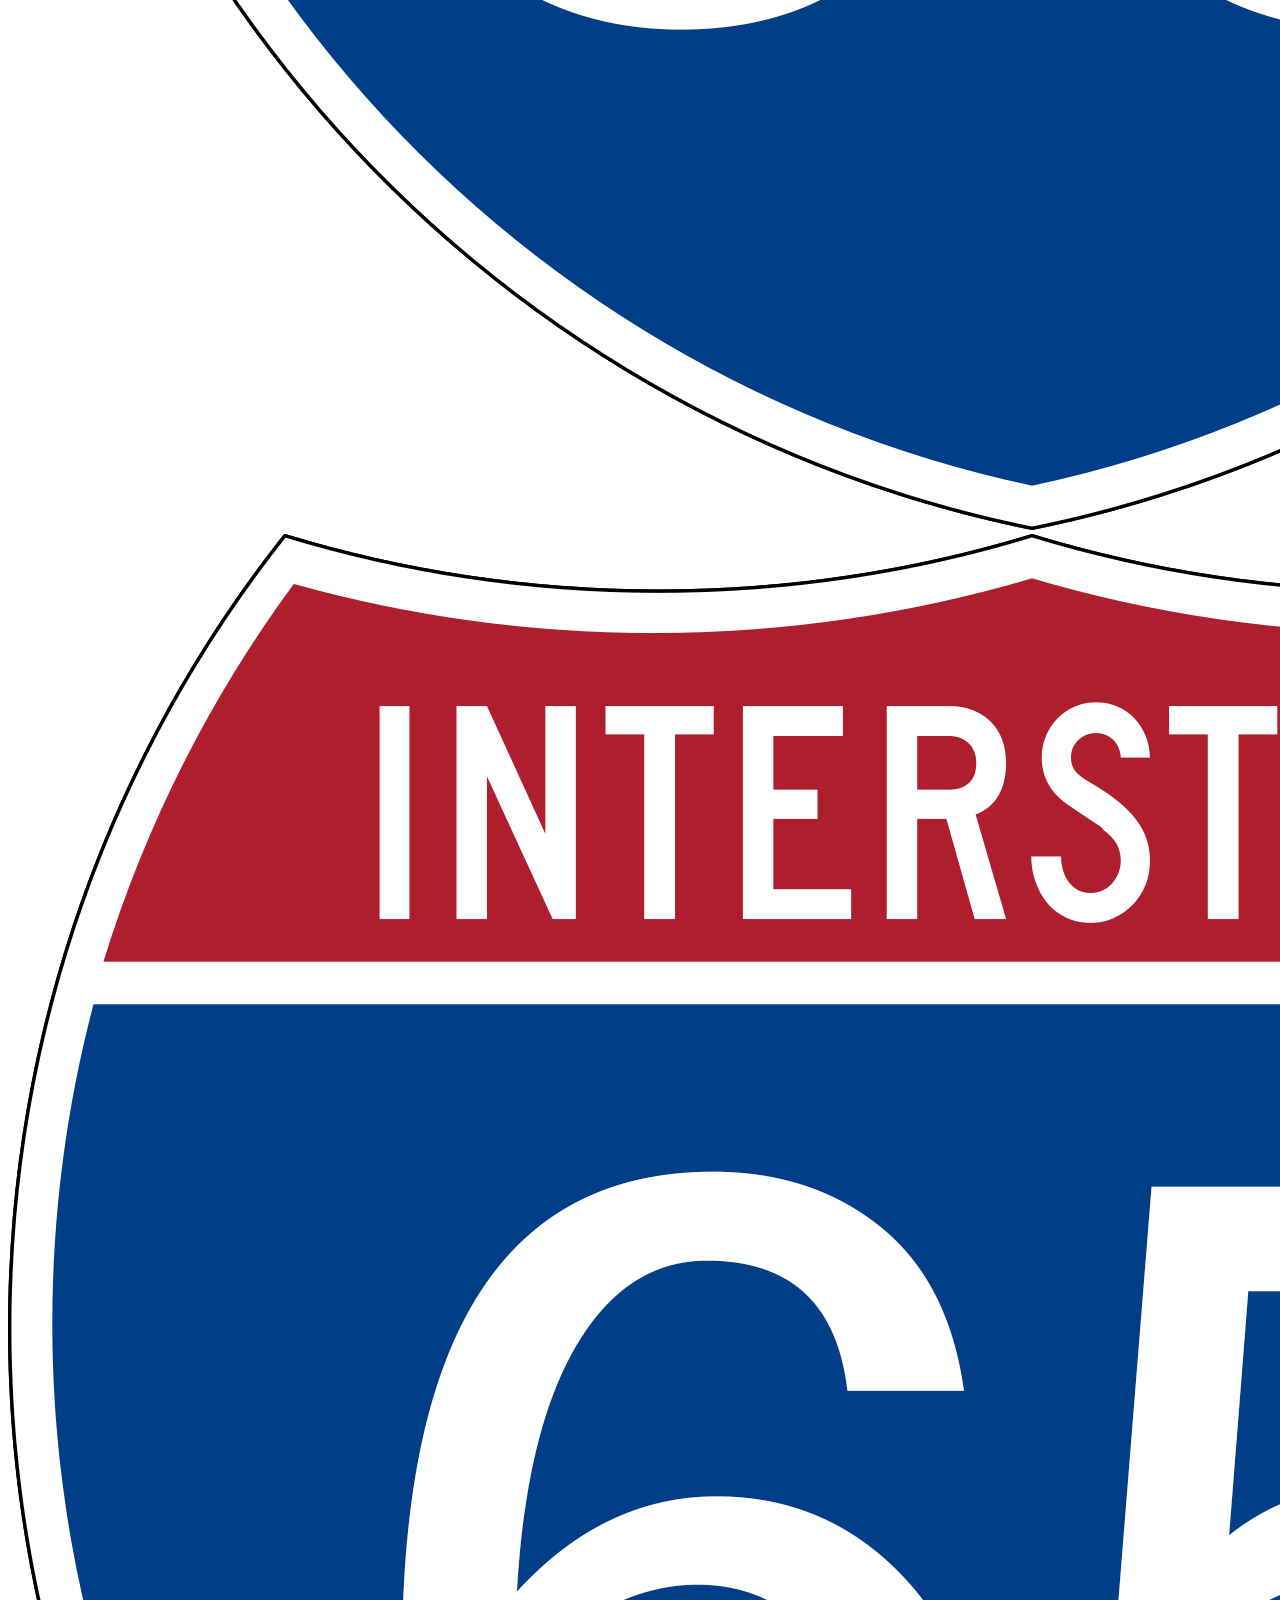
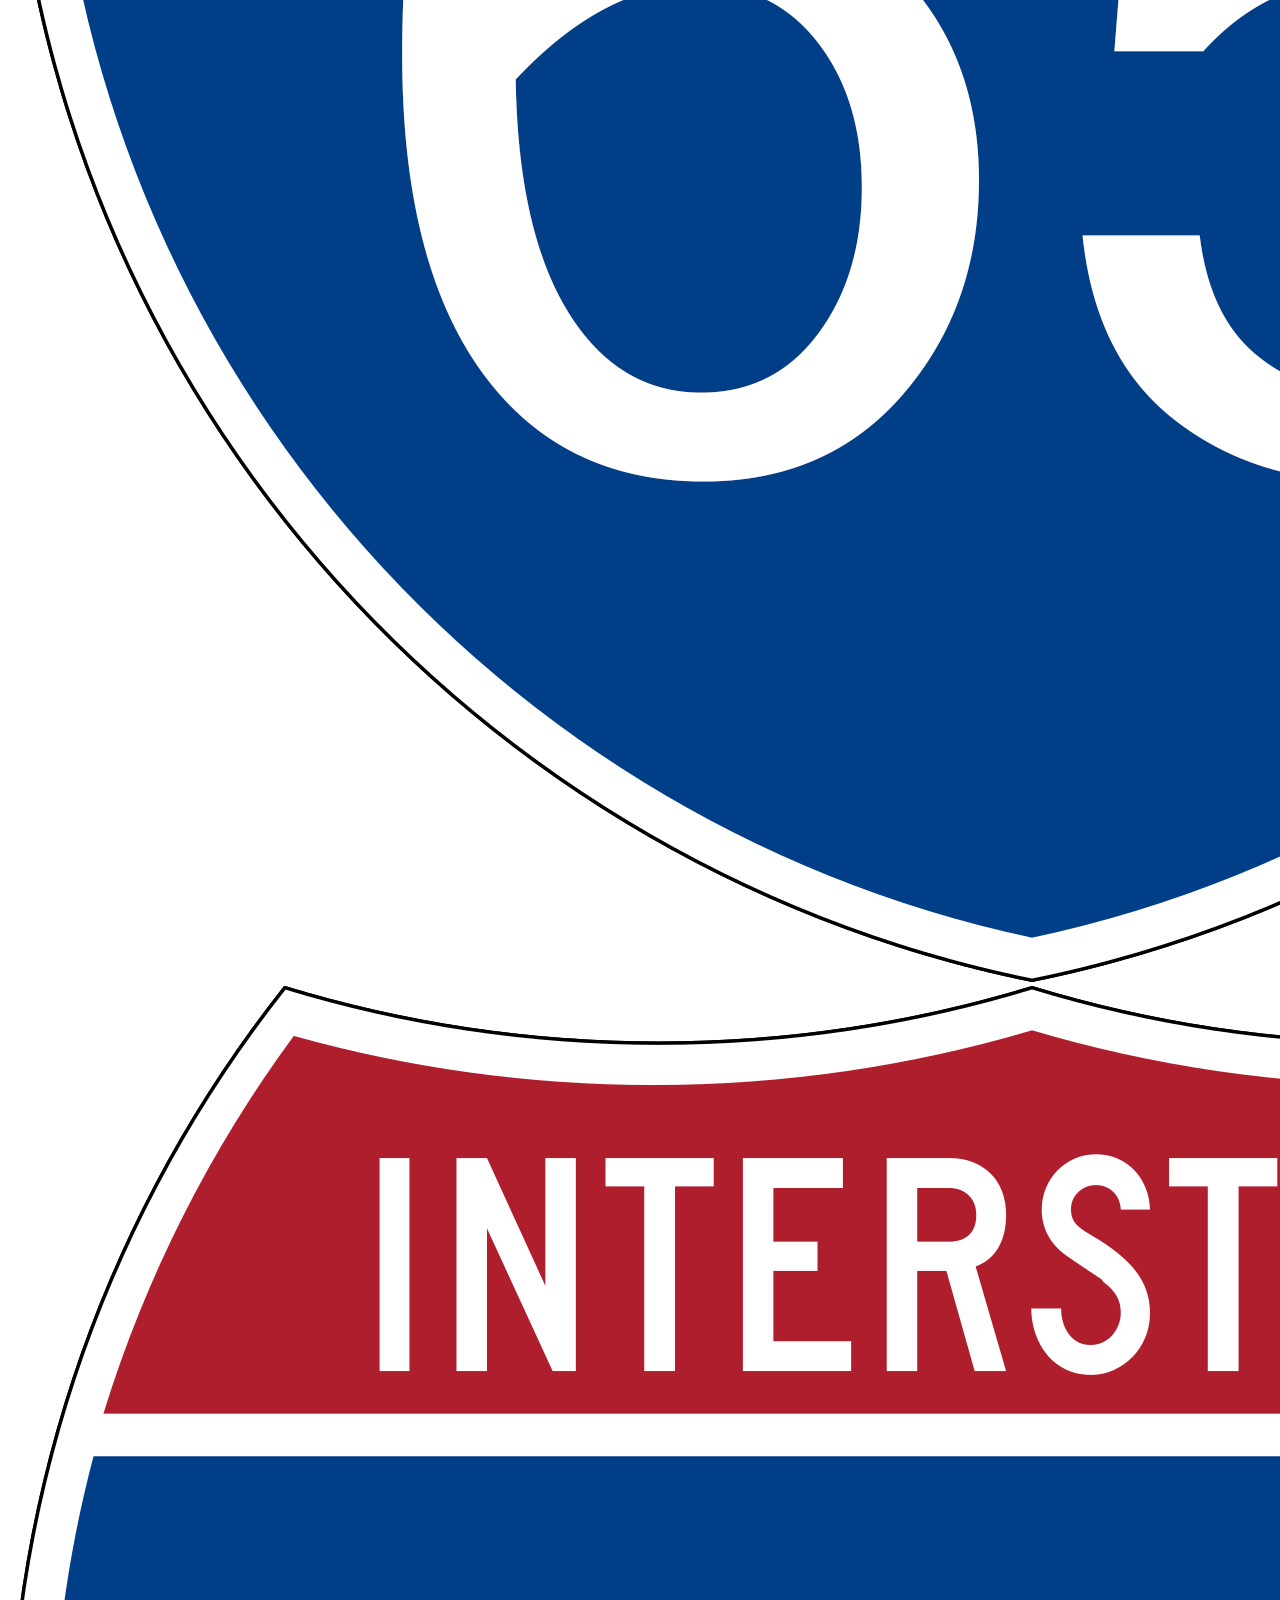
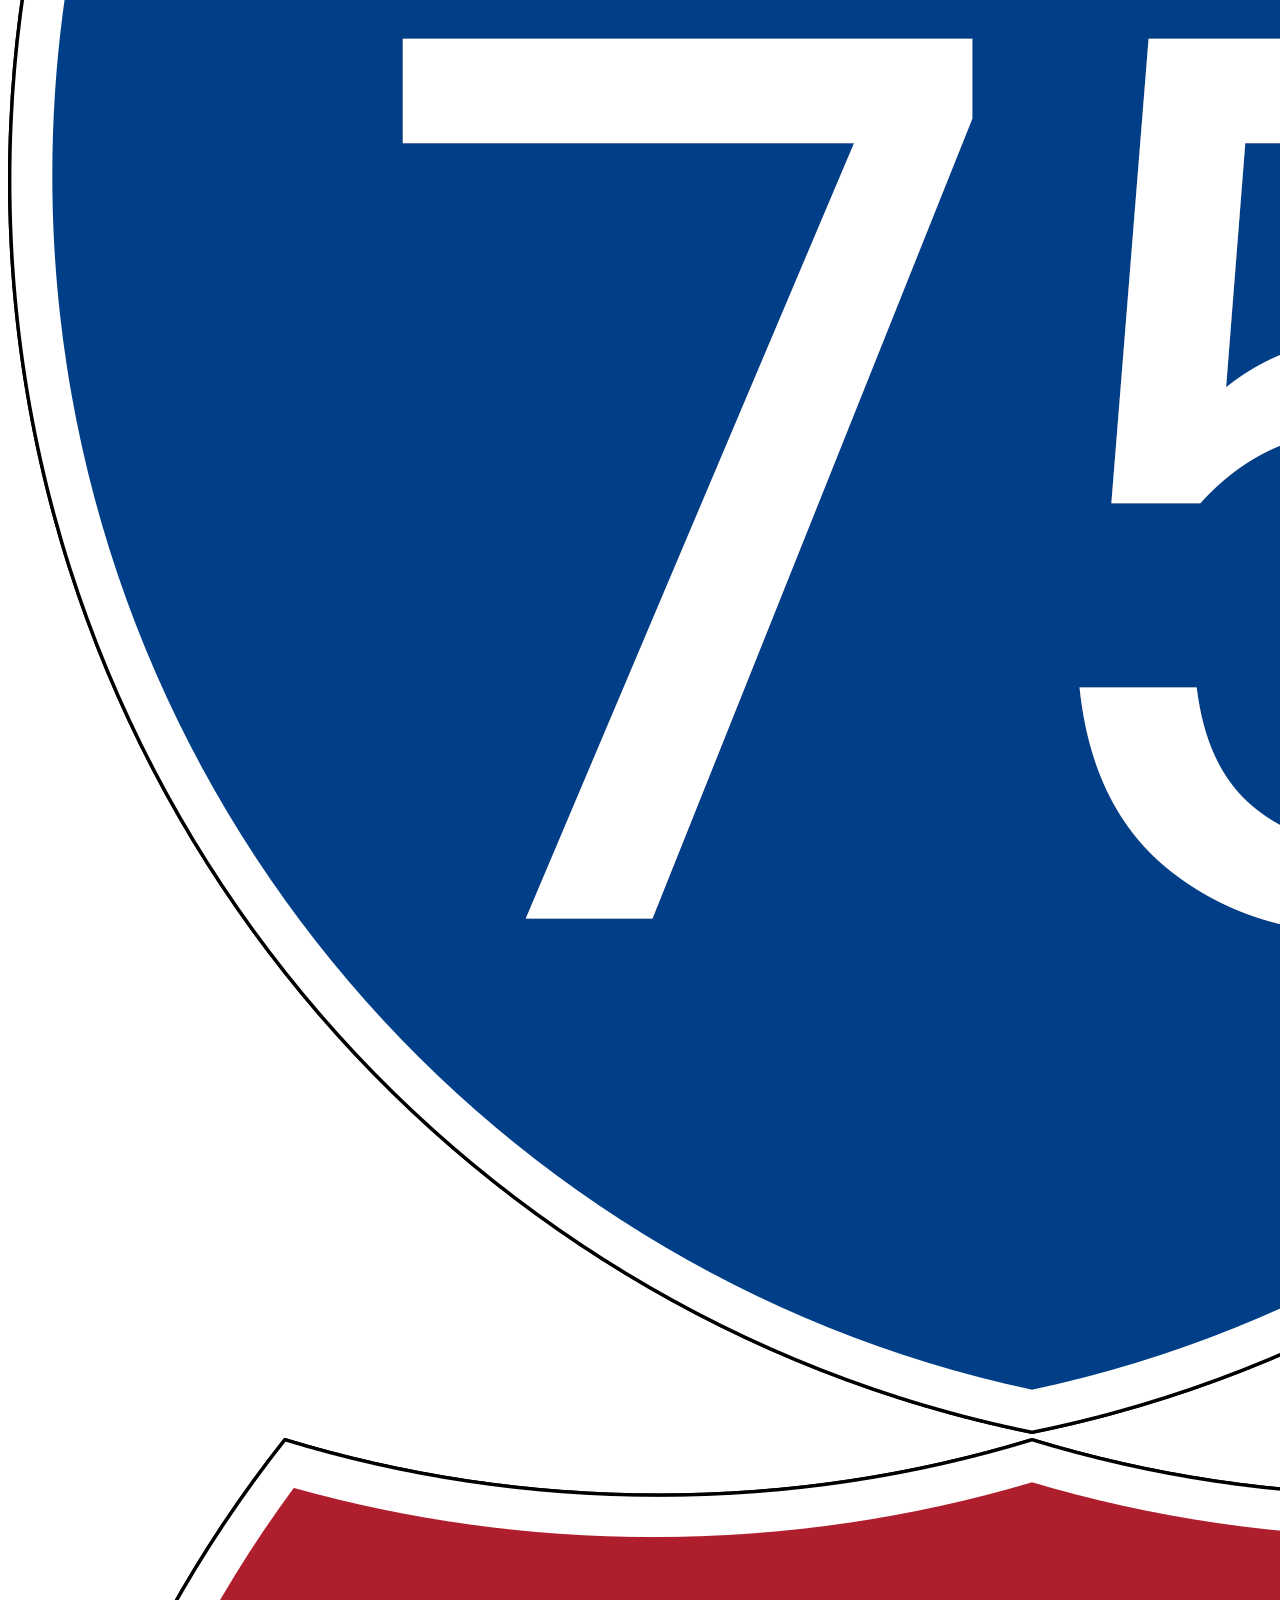
==== commit 106e51bb: "Navbar Logo & Home button" ====
--- a/routes.html
+++ b/routes.html
@@ -2,116 +2,113 @@
 <html lang="en" class="no-js">
     
 
-<head>
-    <meta charset="UTF-8">
-    <meta name="viewport" content="width=device-width, initial-scale=1">
-    <title>Roadsigns USA</title>
-    <meta name="description" content="" />
-    <meta name="keywords" content="" />
-    <meta name="author" content="Themesdesign" />
-
-    <link rel="shortcut icon" href="images/icon.png">
-
-    <!-- Bootstrap core CSS -->
-    <link rel="stylesheet" href="css/bootstrap.min.css" type="text/css">
-
-    <!-- Magnificpopup Css -->
-    <link rel="stylesheet" type="text/css" href="css/magnific-popup.css">
-
-    <!--Material Icon -->
-    <link rel="stylesheet" type="text/css" href="css/materialdesignicons.min.css"/>
-
-    <!--Slider-->
-    <link rel="stylesheet" href="css/owl.carousel.css"/> 
-    <link rel="stylesheet" href="css/owl.theme.css"/> 
-    <link rel="stylesheet" href="css/owl.transitions.css"/>
-
-    <!-- Custom  Css --> 
-    <link rel="stylesheet" type="text/css" href="css/style.css"/>
-    <link rel="stylesheet" type="text/css" href="css/colors/red.css" id="color-opt"/>
-    <script src="https://ajax.googleapis.com/ajax/libs/jquery/3.5.1/jquery.min.js"></script>
-
-    <style type="text/css">
-
-        .img-icon {
-            width: 100px;
-            height: auto;
-        }
-
-        .img-map {
-            width: 400px;
-            height: auto;
-        }
-
-    </style>
-
-
-    <script type="text/javascript">
-        
-        // $(function() {
-        //     $('div.popper1').hover(function() {
-        //         $('#pop1').toggle();
-        //     });
-        // });
-
-        // $(function() {
-        //     $('div.popper2').hover(function() {
-        //         $('#pop2').toggle();
-        //     });
-        // });
-
-        // $(function() {
-        //     $('div.popper3').hover(function() {
-        //         $('#pop3').toggle();
-        //     });
-        // });
-
-        // $(function() {
-        //     $('div.popper4').hover(function() {
-        //         $('#pop4').toggle();
-        //     });
-        // });
-
-        // $(function() {
-        //     $('div.popper5').hover(function() {
-        //         $('#pop5').toggle();
-        //     });
-        // });
-
-        // $(function() {
-        //     $('div.popper6').hover(function() {
-        //         $('#pop6').toggle();
-        //     });
-        // });
-
-        // $(function() {
-        //     $('div.popper7').hover(function() {
-        //         $('#pop7').toggle();
-        //     });
-        // });
-
-        // $(function() {
-        //     $('div.popper8').hover(function() {
-        //         $('#pop8').toggle();
-        //     });
-        // });
-        
-
-    </script>
-
+    <head>
+        <meta charset="UTF-8">
+        <meta name="viewport" content="width=device-width, initial-scale=1">
+        <title>Roadsigns USA</title>
+        <meta name="description" content="" />
+        <meta name="keywords" content="" />
+        <meta name="author" content="Themesdesign" />
+
+        <link rel="shortcut icon" href="images/icon.png">
+
+        <!-- Bootstrap core CSS -->
+        <link rel="stylesheet" href="css/bootstrap.min.css" type="text/css">
+
+        <!-- Magnificpopup Css -->
+        <link rel="stylesheet" type="text/css" href="css/magnific-popup.css">
+
+        <!--Material Icon -->
+        <link rel="stylesheet" type="text/css" href="css/materialdesignicons.min.css"/>
+
+        <!--Slider-->
+        <link rel="stylesheet" href="css/owl.carousel.css"/> 
+        <link rel="stylesheet" href="css/owl.theme.css"/> 
+        <link rel="stylesheet" href="css/owl.transitions.css"/>
+
+        <!-- Custom  Css --> 
+        <link rel="stylesheet" type="text/css" href="css/style.css"/>
+        <link rel="stylesheet" type="text/css" href="css/colors/red.css" id="color-opt"/>
+        <script src="https://ajax.googleapis.com/ajax/libs/jquery/3.5.1/jquery.min.js"></script>
+
+        <style type="text/css">
+
+            .img-icon {
+                width: 100px;
+                height: auto;
+            }
+
+            .img-map {
+                width: 400px;
+                height: auto;
+            }
+
+        </style>
+
+
+        <script type="text/javascript">
+            
+            // $(function() {
+            //     $('div.popper1').hover(function() {
+            //         $('#pop1').toggle();
+            //     });
+            // });
+
+            // $(function() {
+            //     $('div.popper2').hover(function() {
+            //         $('#pop2').toggle();
+            //     });
+            // });
+
+            // $(function() {
+            //     $('div.popper3').hover(function() {
+            //         $('#pop3').toggle();
+            //     });
+            // });
+
+            // $(function() {
+            //     $('div.popper4').hover(function() {
+            //         $('#pop4').toggle();
+            //     });
+            // });
+
+            // $(function() {
+            //     $('div.popper5').hover(function() {
+            //         $('#pop5').toggle();
+            //     });
+            // });
+
+            // $(function() {
+            //     $('div.popper6').hover(function() {
+            //         $('#pop6').toggle();
+            //     });
+            // });
+
+            // $(function() {
+            //     $('div.popper7').hover(function() {
+            //         $('#pop7').toggle();
+            //     });
+            // });
+
+            // $(function() {
+            //     $('div.popper8').hover(function() {
+            //         $('#pop8').toggle();
+            //     });
+            // });
+            
+
+        </script>
     </head>
 <body>  
-
     <nav class="navbar navbar-expand-lg fixed-top navbar-custom navbar-light sticky">
         <div class="container">
-            <a class="navbar-brand" href="#">
-                Roadsigns
-                <!-- <img src="images/logo2.png" alt="" class="img-fluid" style="max-width: 30%;">  --> 
+            <a class="navbar-brand" href="index.html">
+                <!-- Roadsigns -->
+                <img src="images/mini-logo.png" alt="" class="img-fluid" style="height: 35px;"> 
             </a>
             <button class="navbar-toggler" type="button" data-toggle="collapse" data-target="#navbarCollapse" aria-controls="navbarCollapse" aria-expanded="false" aria-label="Toggle navigation">
                 <span class="mdi mdi-menu"></span>
             </button>
-
             <div class="collapse navbar-collapse" id="navbarCollapse">
                 <ul class="navbar-nav ml-auto">
                     <li class="nav-item">
@@ -122,100 +119,87 @@
         </div>
     </nav>
 
-
-
-<!-- START ROUTE -->
+    <!-- START ROUTE -->
     <section class="section jarallax" data-jarallax='{"speed": 0.2}' style="background-image: url('images/routebg.jpg');" id="routes">
         <div class="bg-overlay"></div>
         <div class="container mt-5">
             <div class="row justify-content-center text-white">
-
-
-                    <div class="col-lg-5 mt-3">
+                <div class="col-lg-5 mt-3">
                     <div class="features-box">
                         <h1 class="mb-4 font-weight-light">Routes</h1>
                         <p class="mb-4 features-desc">ROADSIGNS USA truck routes are primarily interstate highways covering rural areas and major metros throughout the contiguous United States. All additional secondary and State Highway travel associated with the interstate fleet routes are not included in the advertiser “impression” counts. That offers our advertisers additional significant viewership and value.</p>
                     </div>
+                    <div>
+                        <a href="index.html">
+                            <button class="btn btn-info">
+                                Back to Home
+                            </button>
+                        </a>
+                    </div>
                 </div>
                 <div class="col-lg-6 offset-lg-1 mt-3">
                     <div class="">
                         <img src="images/route-image.jpg" alt="" class="img-fluid mx-auto d-block">
                     </div>
                 </div>
-
             </div>
         </div>
     </section>
-
-
-<!-- END ROUTE --->
-
-
- <!-- START CLIENTS -->
+    <!-- END ROUTE --->
+
+     <!-- START CLIENTS -->
     <section class="section bg-light" id="client">
         <div class="container">
-
             <div class="row justify-content-center text-center">
                 <div class="col-lg-12">
                     <h1 class="font-300">Interstate Routes</h1>
                     <p class="text-muted mt-4 title-subtitle mx-auto">For additional Interstate Route Information, click the icons below:</p>
                 </div>
             </div>
-
             <div class="row mt-3 justify-content-center">
-
                 <div class="col-lg-12 text-center">
                     <h3 class="font-300 p-2">North/South</h3>
                 </div>
-
                 <div class="col-lg-1 popper1" id="hover1">
                     <div class="">
                         <img src="images/routes-icon/icon-5.png" alt="logo-img" class="mx-auto img-fluid d-block">
                     </div>
                 </div>
-
                 <div class="col-lg-1 popper2">
                     <div class="">
                         <img src="images/routes-icon/icon-15.png" alt="logo-img" class="mx-auto img-fluid d-block">
                     </div>
                 </div>
-
                 <div class="col-lg-1 popper3">
                     <div class="">
                         <img src="images/routes-icon/icon-25.png" alt="logo-img" class="mx-auto img-fluid d-block">
                     </div>
                 </div>
-
                 <div class="col-lg-1 popper4">
                     <div class="">
                         <img src="images/routes-icon/icon-35.png" alt="logo-img" class="mx-auto img-fluid d-block">
                     </div>
                 </div>
-
                 <div class="col-lg-1 popper5">
                     <div class="">
                         <img src="images/routes-icon/icon-55.png" alt="logo-img" class="mx-auto img-fluid d-block">
                     </div>
                 </div>
-
                 <div class="col-lg-1 popper6">
                     <div class="">
                         <img src="images/routes-icon/icon-65.png" alt="logo-img" class="mx-auto img-fluid d-block">
                     </div>
                 </div>
-
                 <div class="col-lg-1 popper7">
                     <div class="">
                         <img src="images/routes-icon/icon-75.png" alt="logo-img" class="mx-auto img-fluid d-block">
                     </div>
                 </div>
-
                 <div class="col-lg-1 popper8">
                     <div class="">
                         <img src="images/routes-icon/icon-85.png" alt="logo-img" class="mx-auto img-fluid d-block">
                     </div>
                 </div>
-
                 <div class="col-lg-1 popper9">
                     <div class="">
                         <img src="images/routes-icon/icon-95.png" alt="logo-img" class="mx-auto img-fluid d-block">
@@ -224,51 +208,43 @@
             </div>
 
             <div class="row mt-3 justify-content-center">
-
                 <div class="col-lg-12 text-center">
                     <h3 class="font-300 p-2">East/west</h3>
                 </div>
-
                 <div class="col-lg-1">
                     <div class="">
                         <img src="images/routes-icon/icon-10.png" alt="logo-img" class="mx-auto img-fluid d-block">
                     </div>
                 </div>
-
                 <div class="col-lg-1">
                     <div class="">
                         <img src="images/routes-icon/icon-20.png" alt="logo-img" class="mx-auto img-fluid d-block">
                     </div>
                 </div>
-
                 <div class="col-lg-1">
                     <div class="">
                         <img src="images/routes-icon/icon-40.png" alt="logo-img" class="mx-auto img-fluid d-block">
                     </div>
                 </div>
-
                 <div class="col-lg-1">
                     <div class="">
                         <img src="images/routes-icon/icon-70.png" alt="logo-img" class="mx-auto img-fluid d-block">
                     </div>
                 </div>
-
                 <div class="col-lg-1">
                     <div class="">
                         <img src="images/routes-icon/icon-80.png" alt="logo-img" class="mx-auto img-fluid d-block">
                     </div>
                 </div>
-
                 <div class="col-lg-1">
                     <div class="">
                         <img src="images/routes-icon/icon-90.png" alt="logo-img" class="mx-auto img-fluid d-block">
                     </div>
                 </div>
-
             </div>
         </div>
     </section>
-        <!-- END CLIENTS -->
+    <!-- END CLIENTS -->
 
     <div class="container-fluid px-0">
         <div id="carouselExampleControls" class="carousel slide" data-ride="carousel">
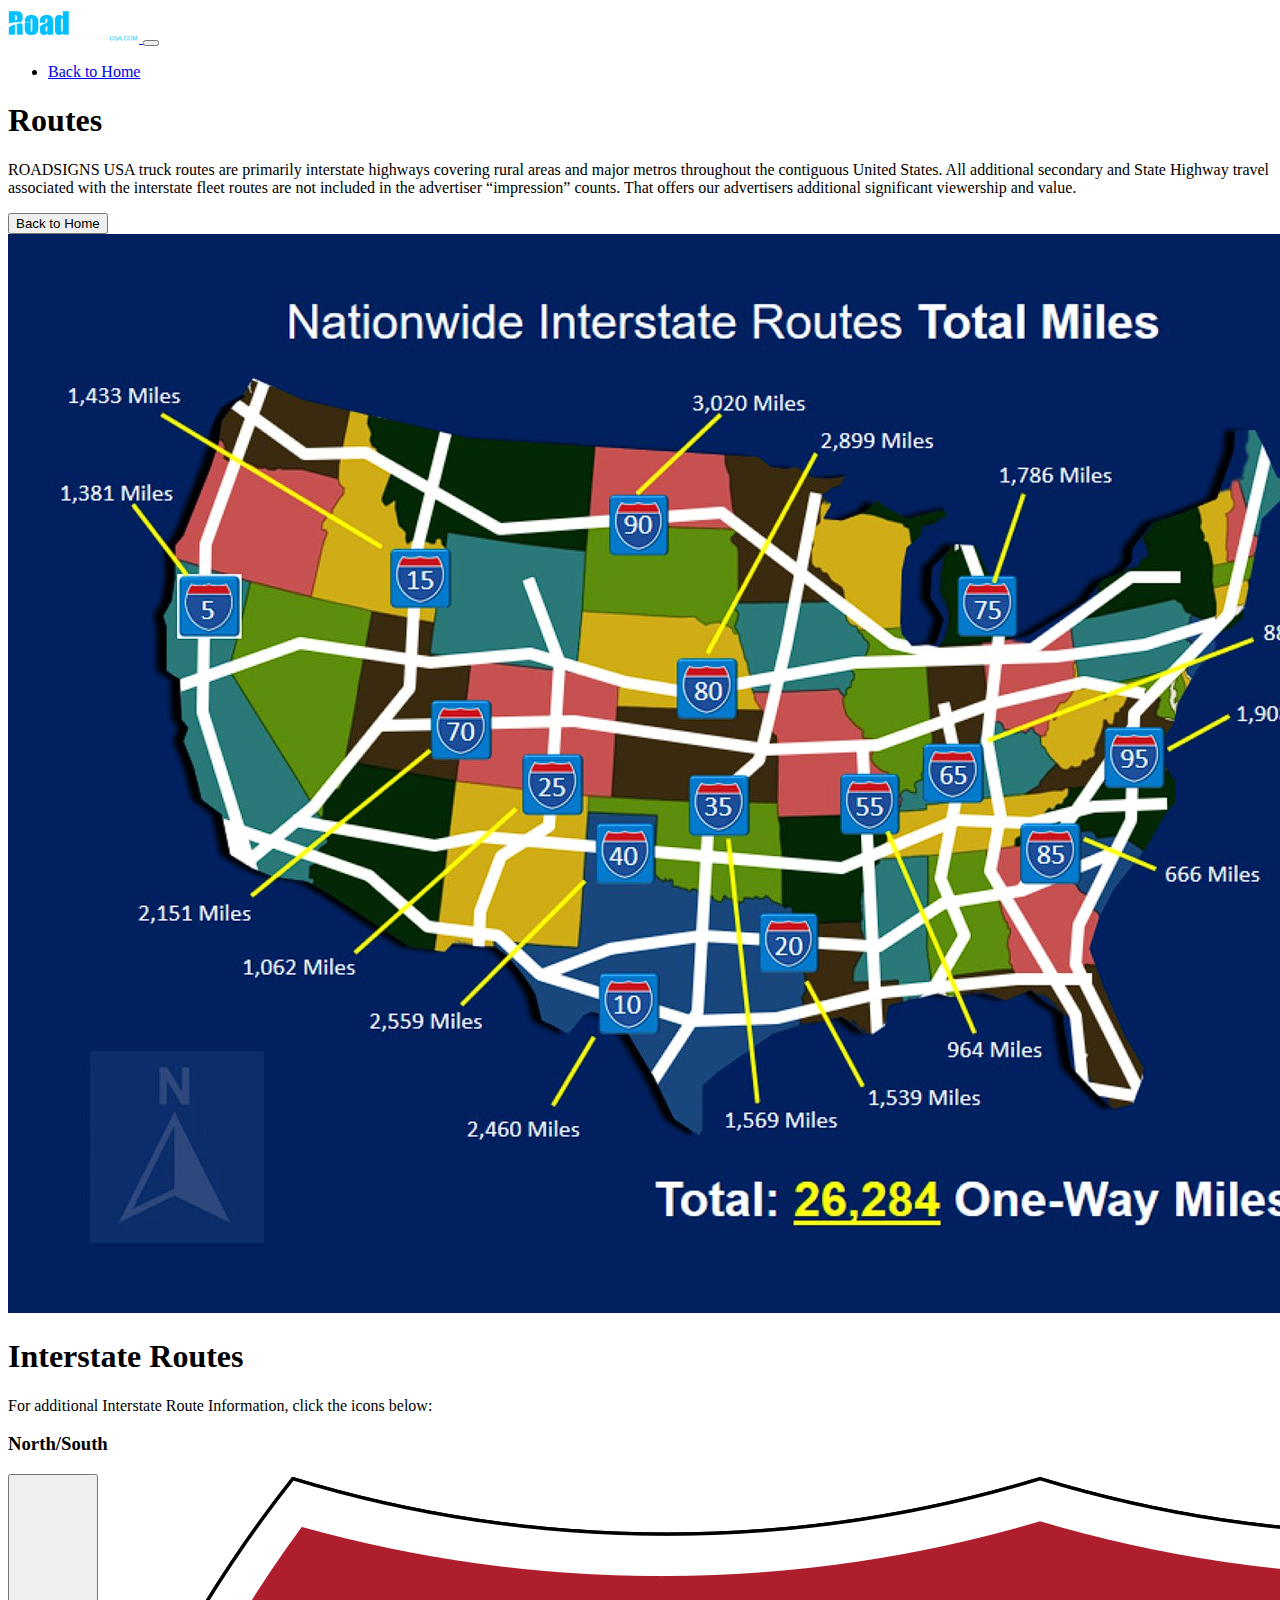
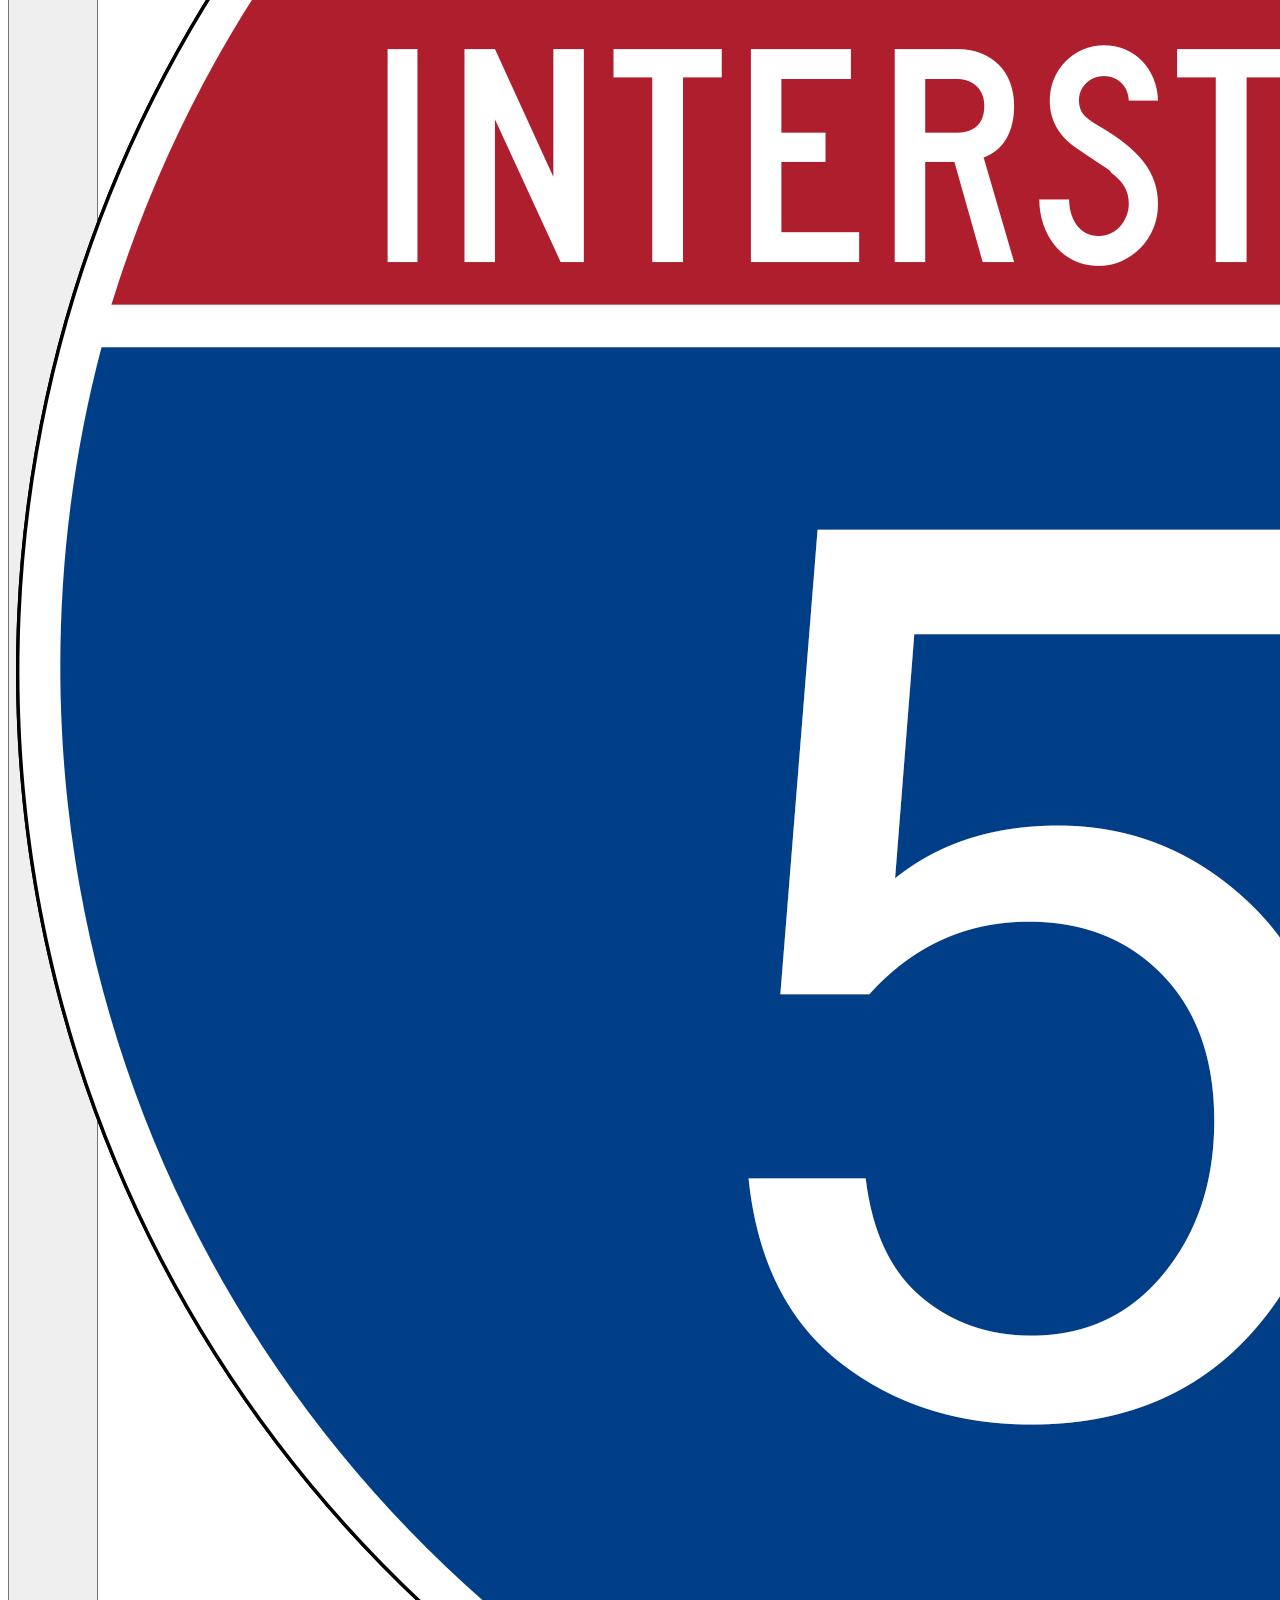
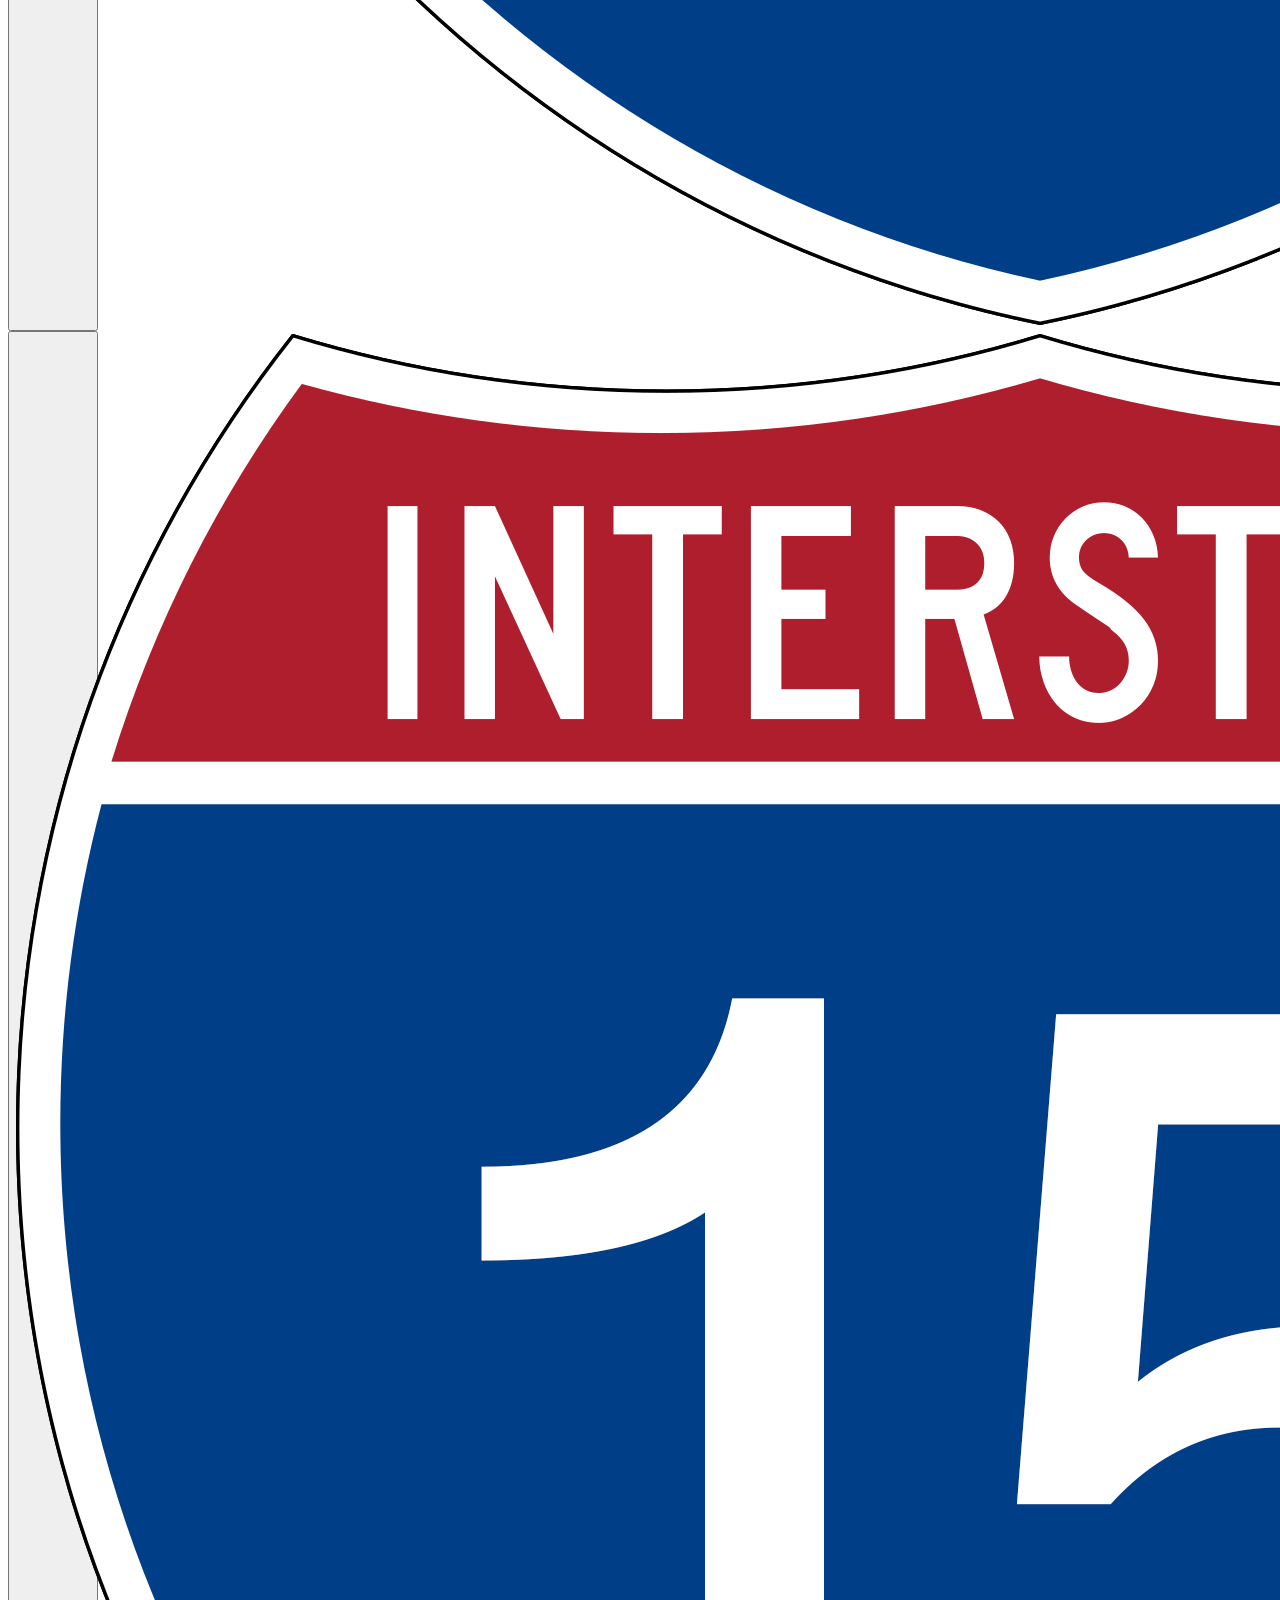
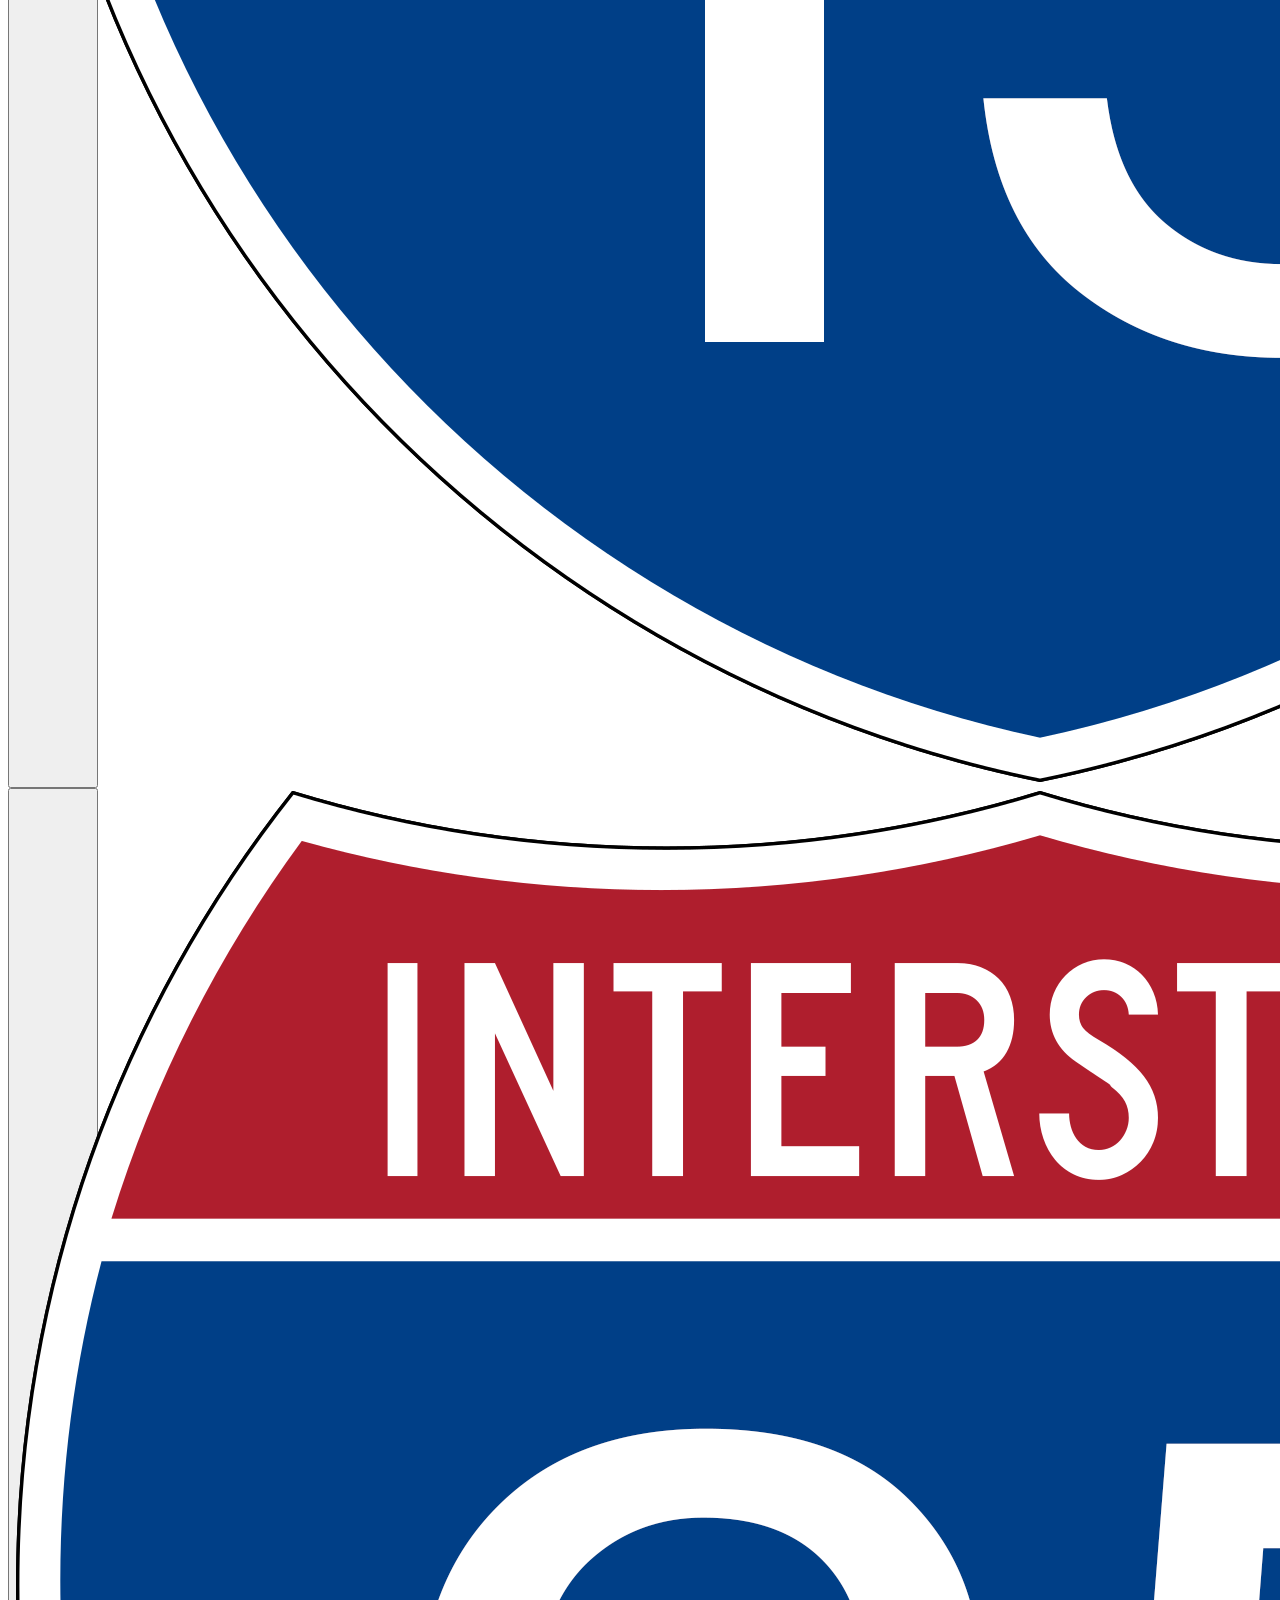
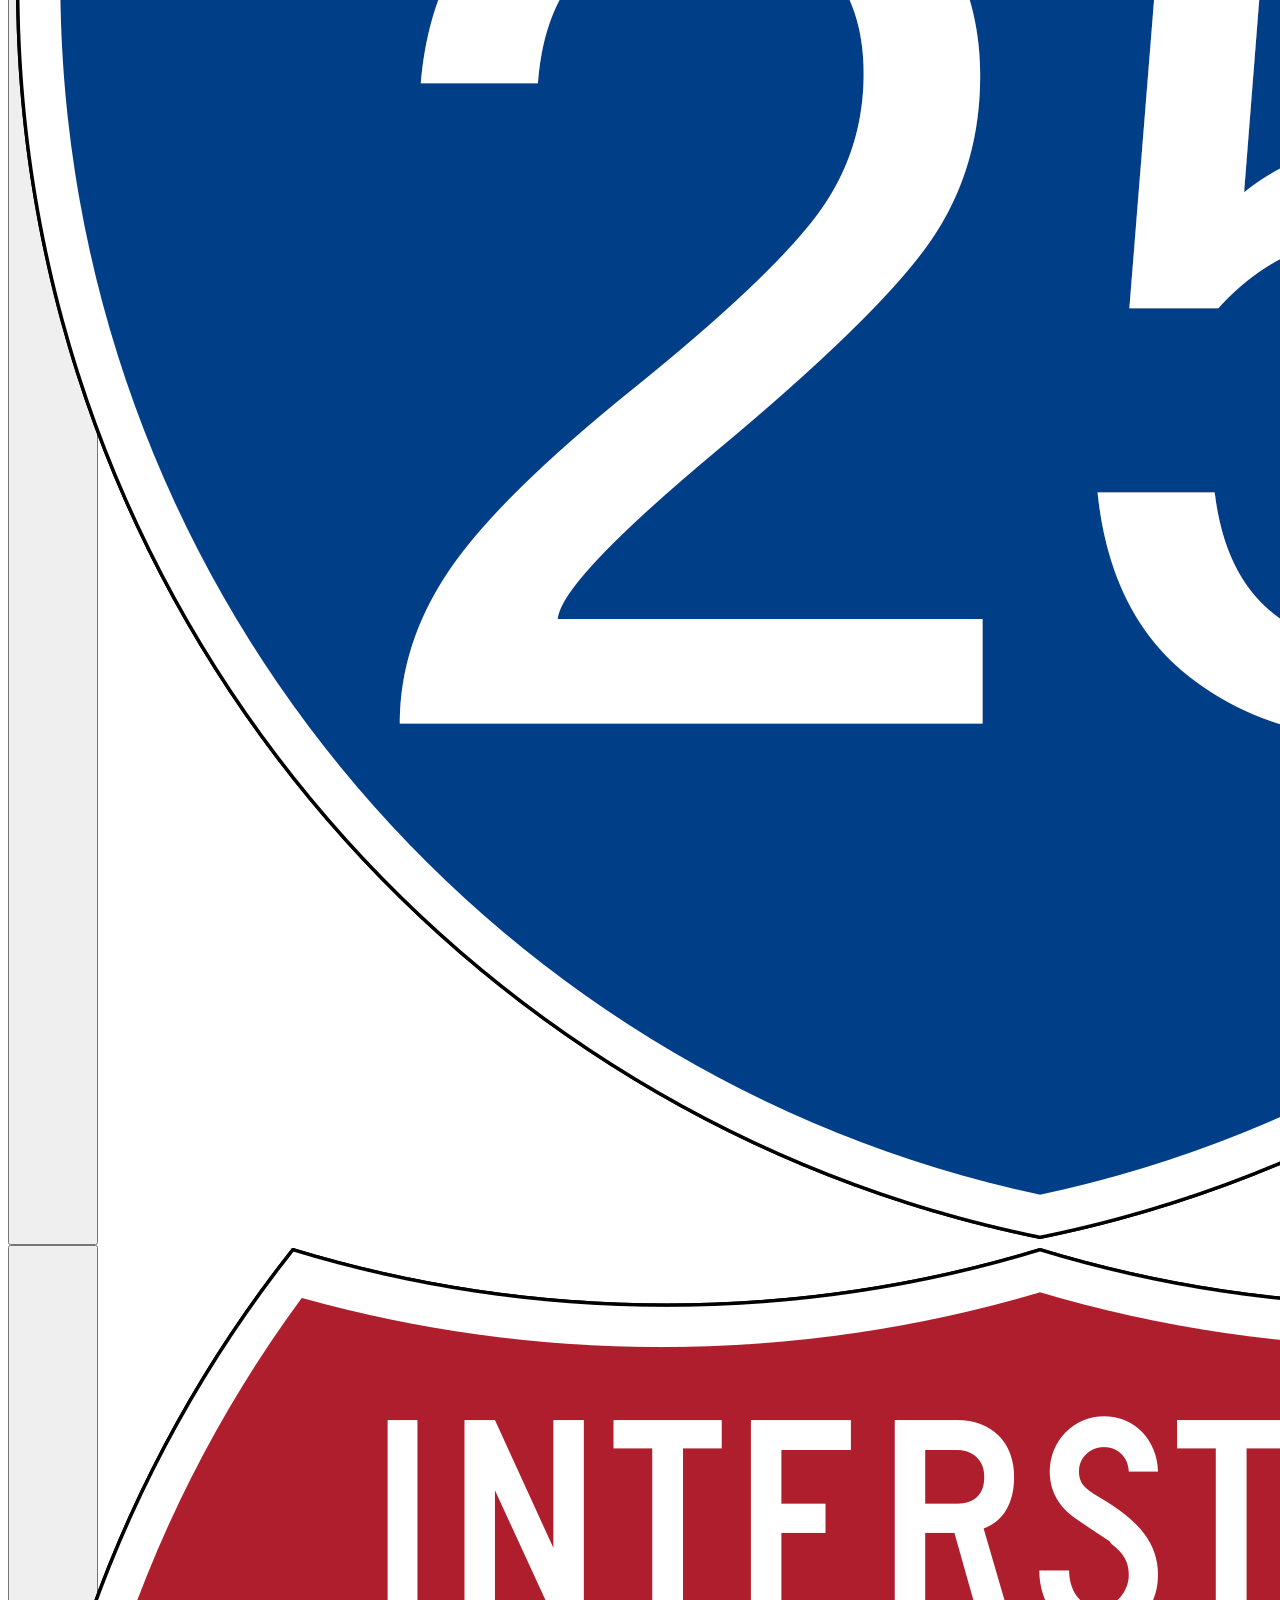
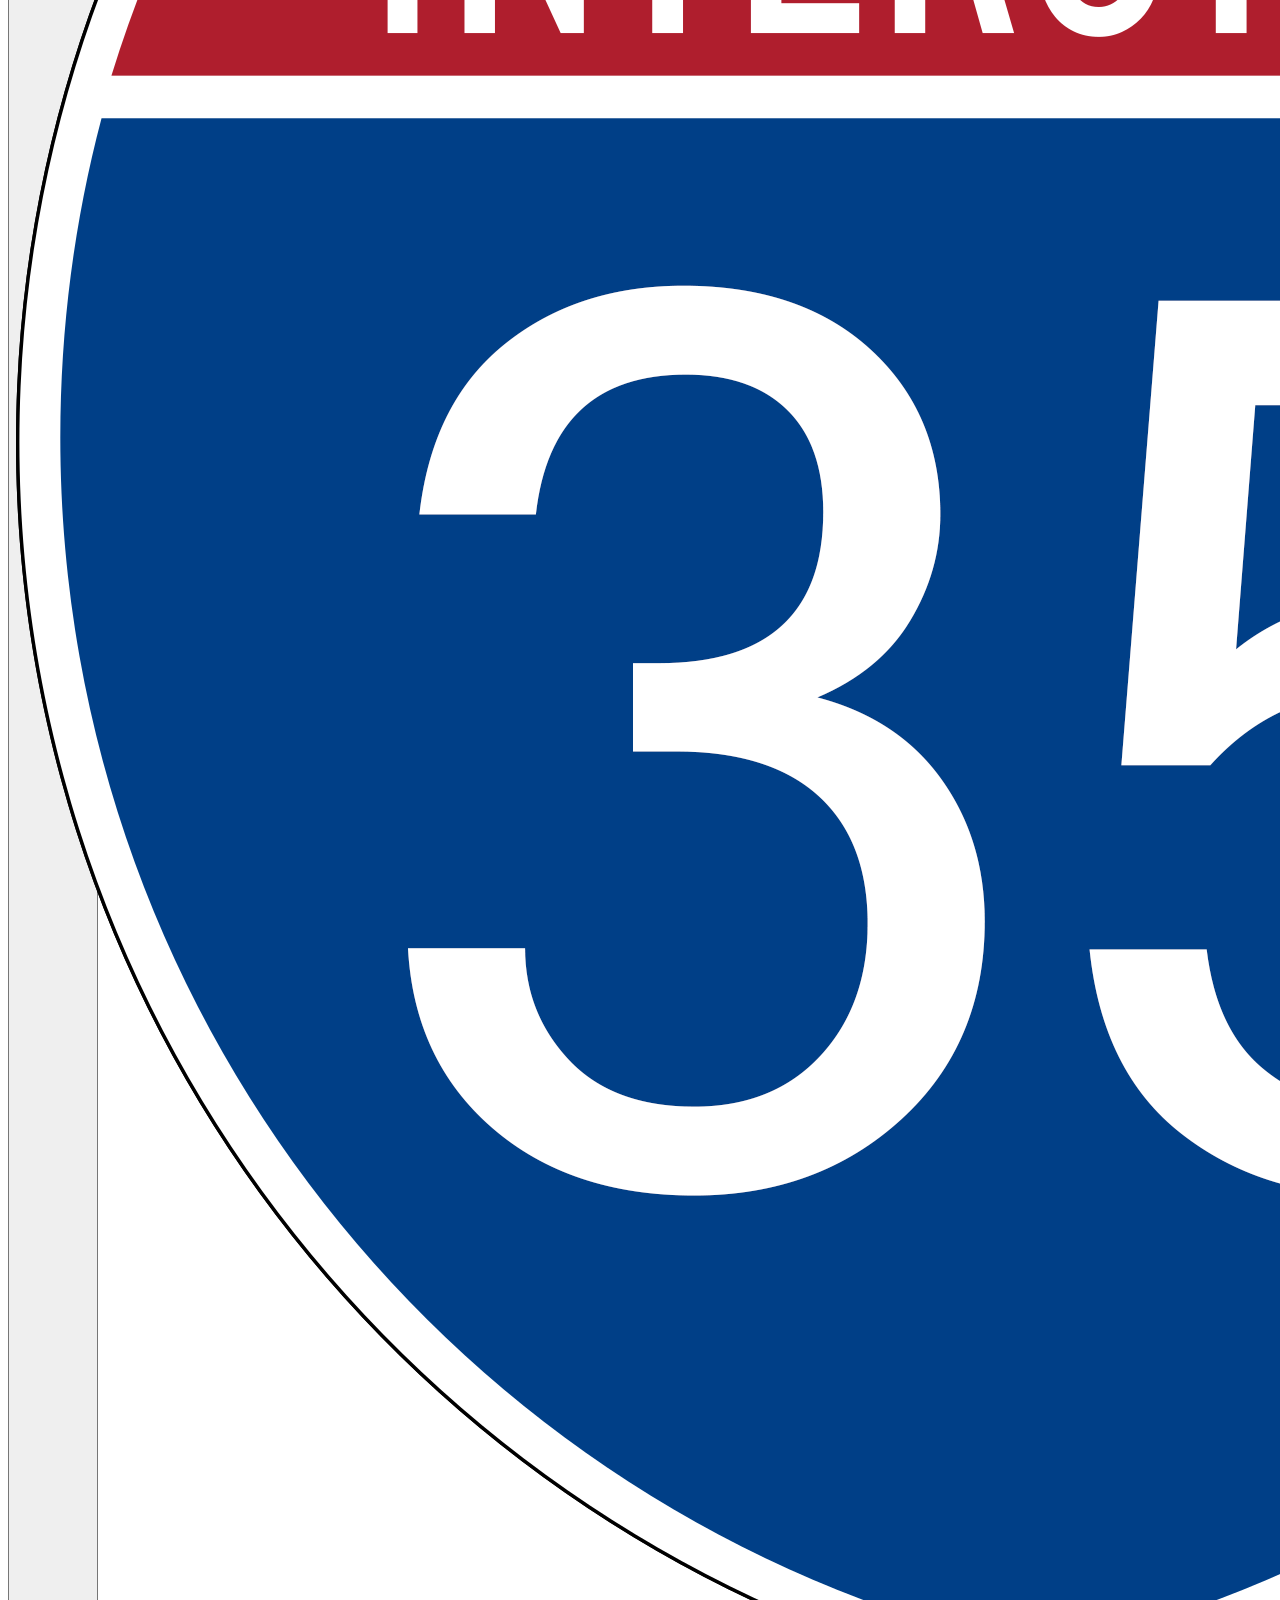
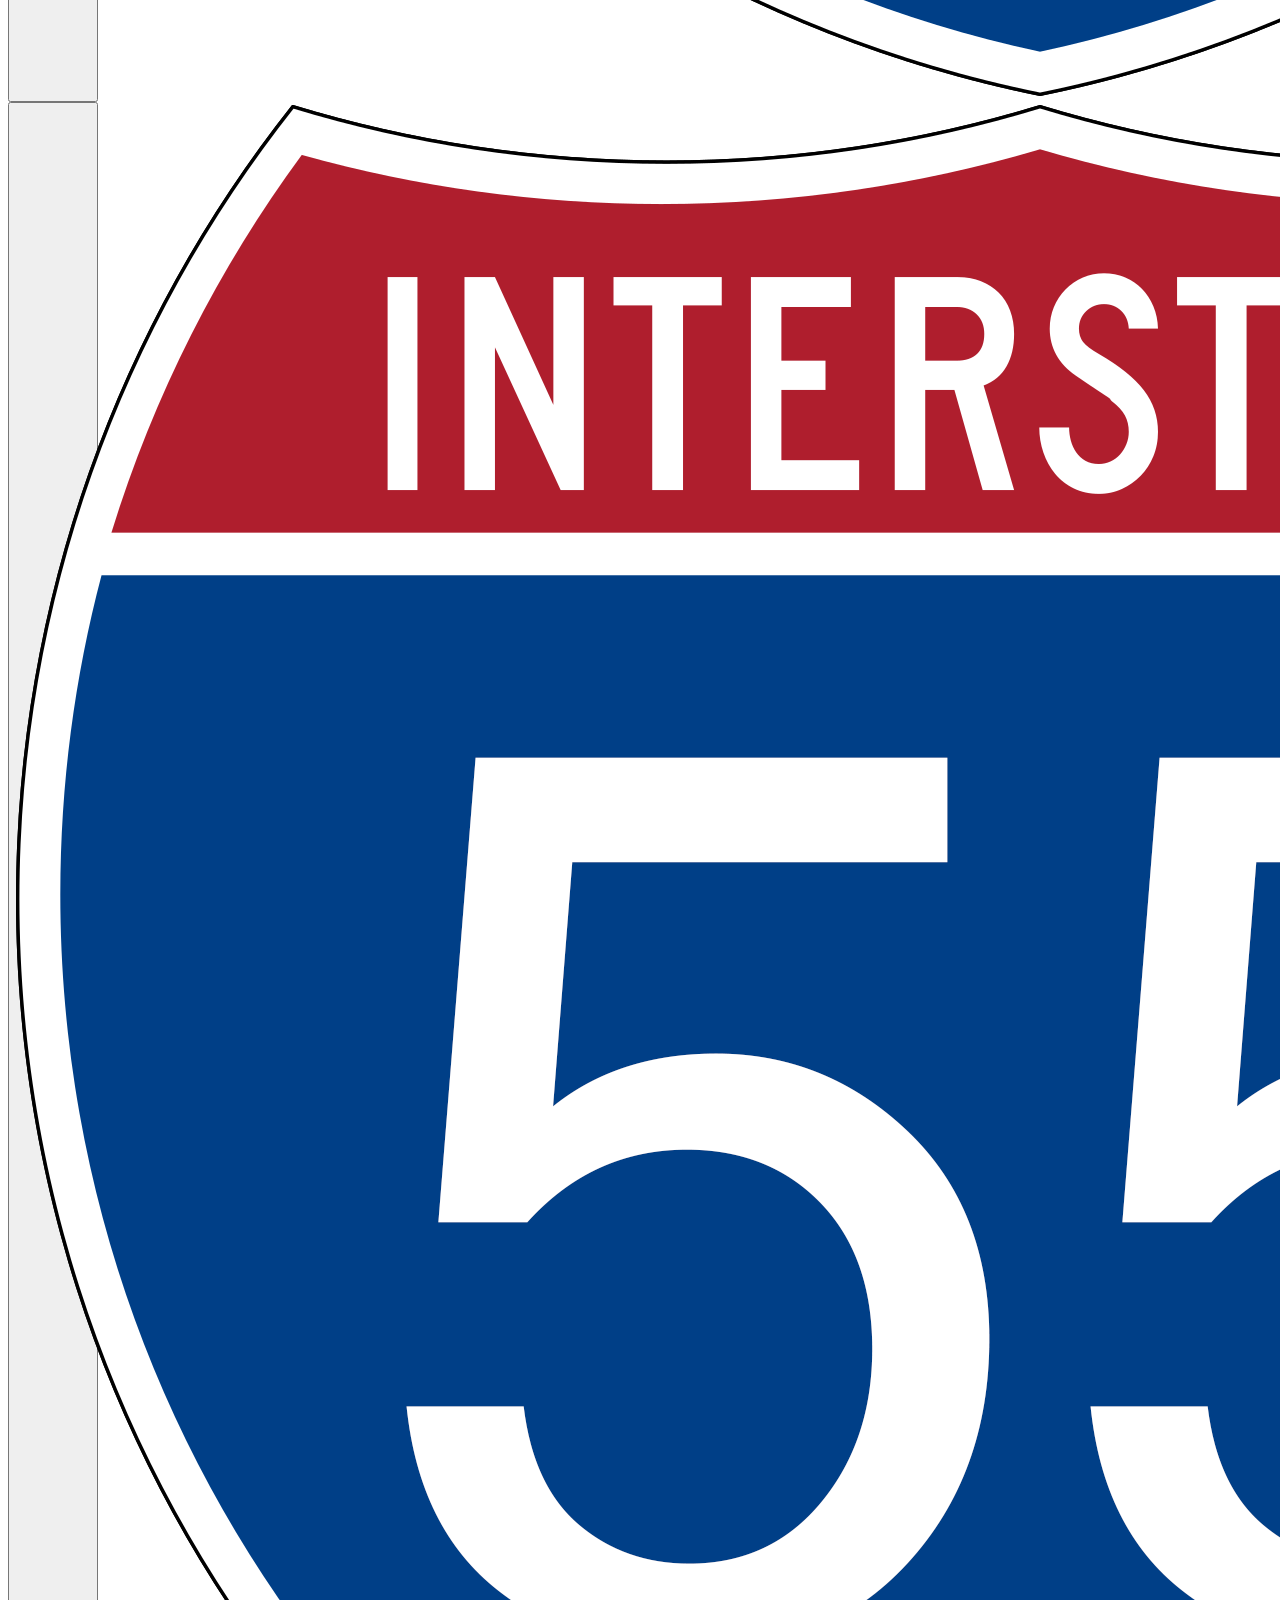
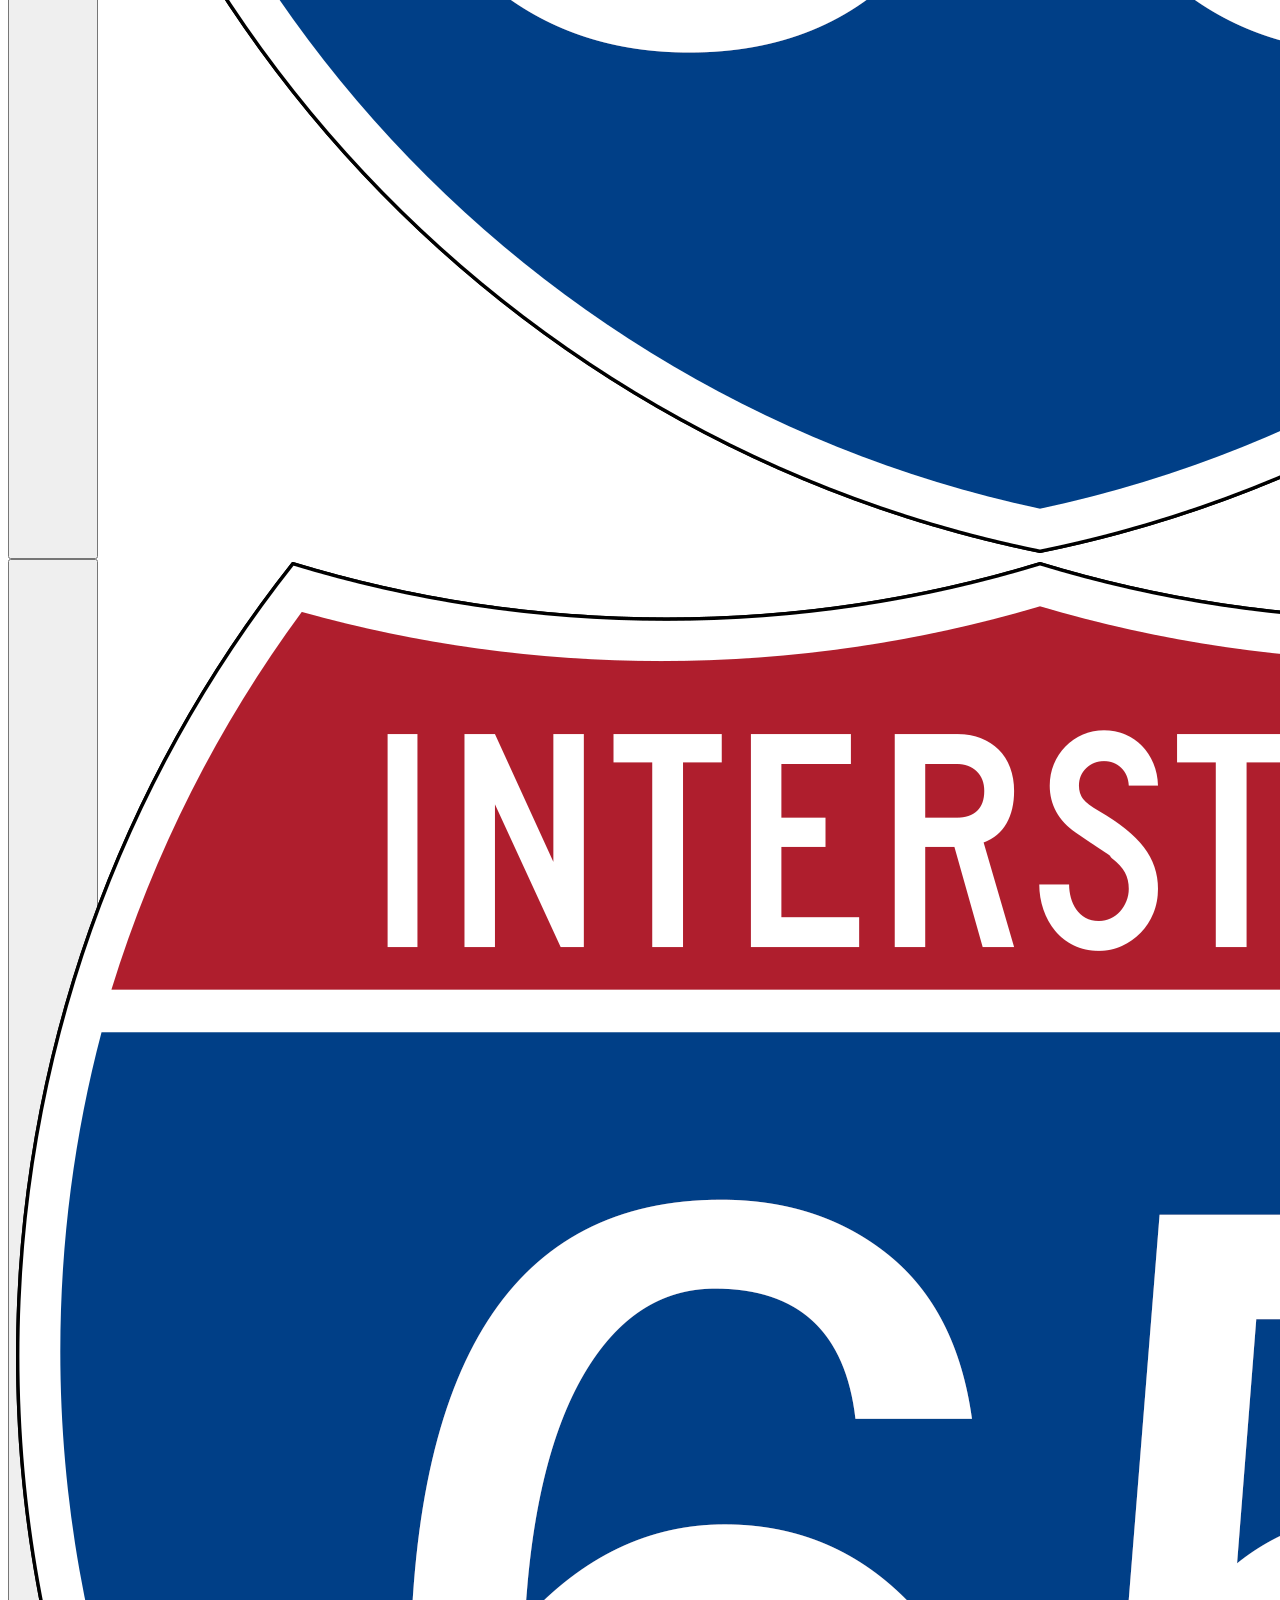
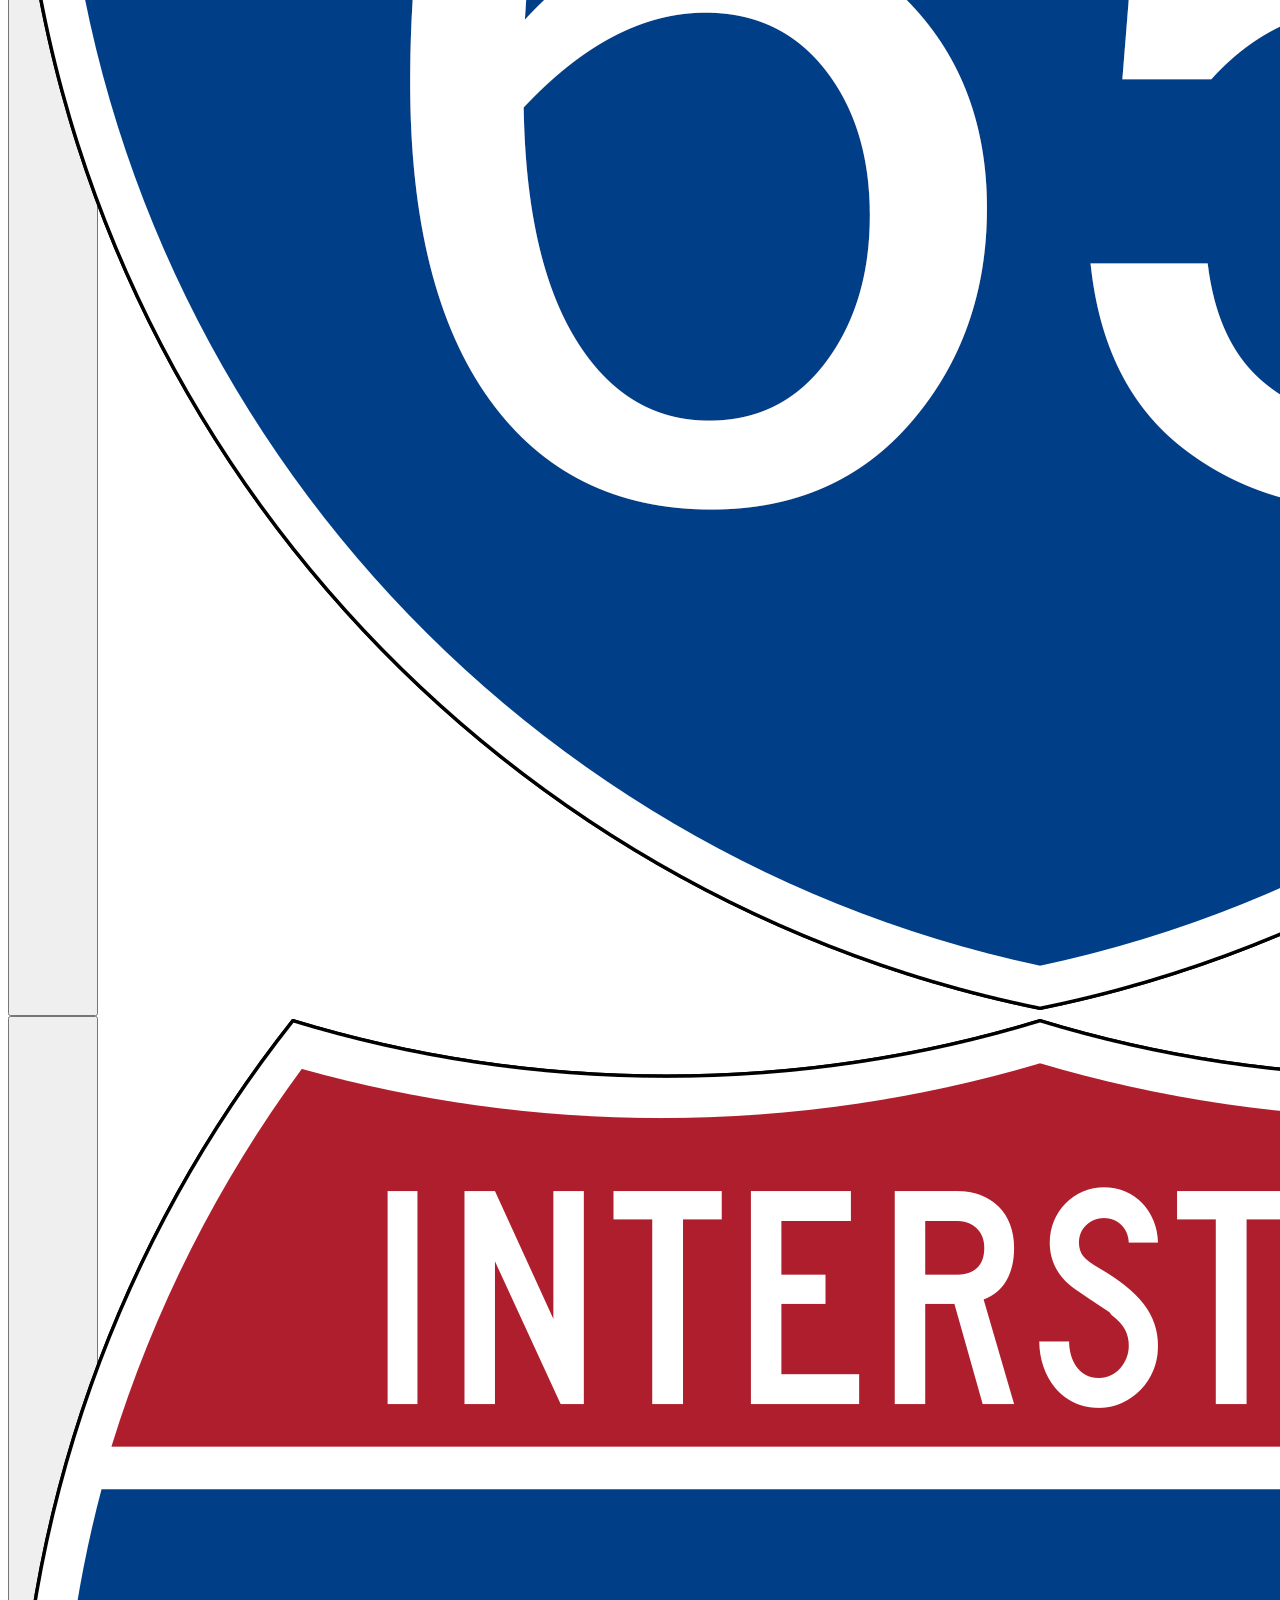
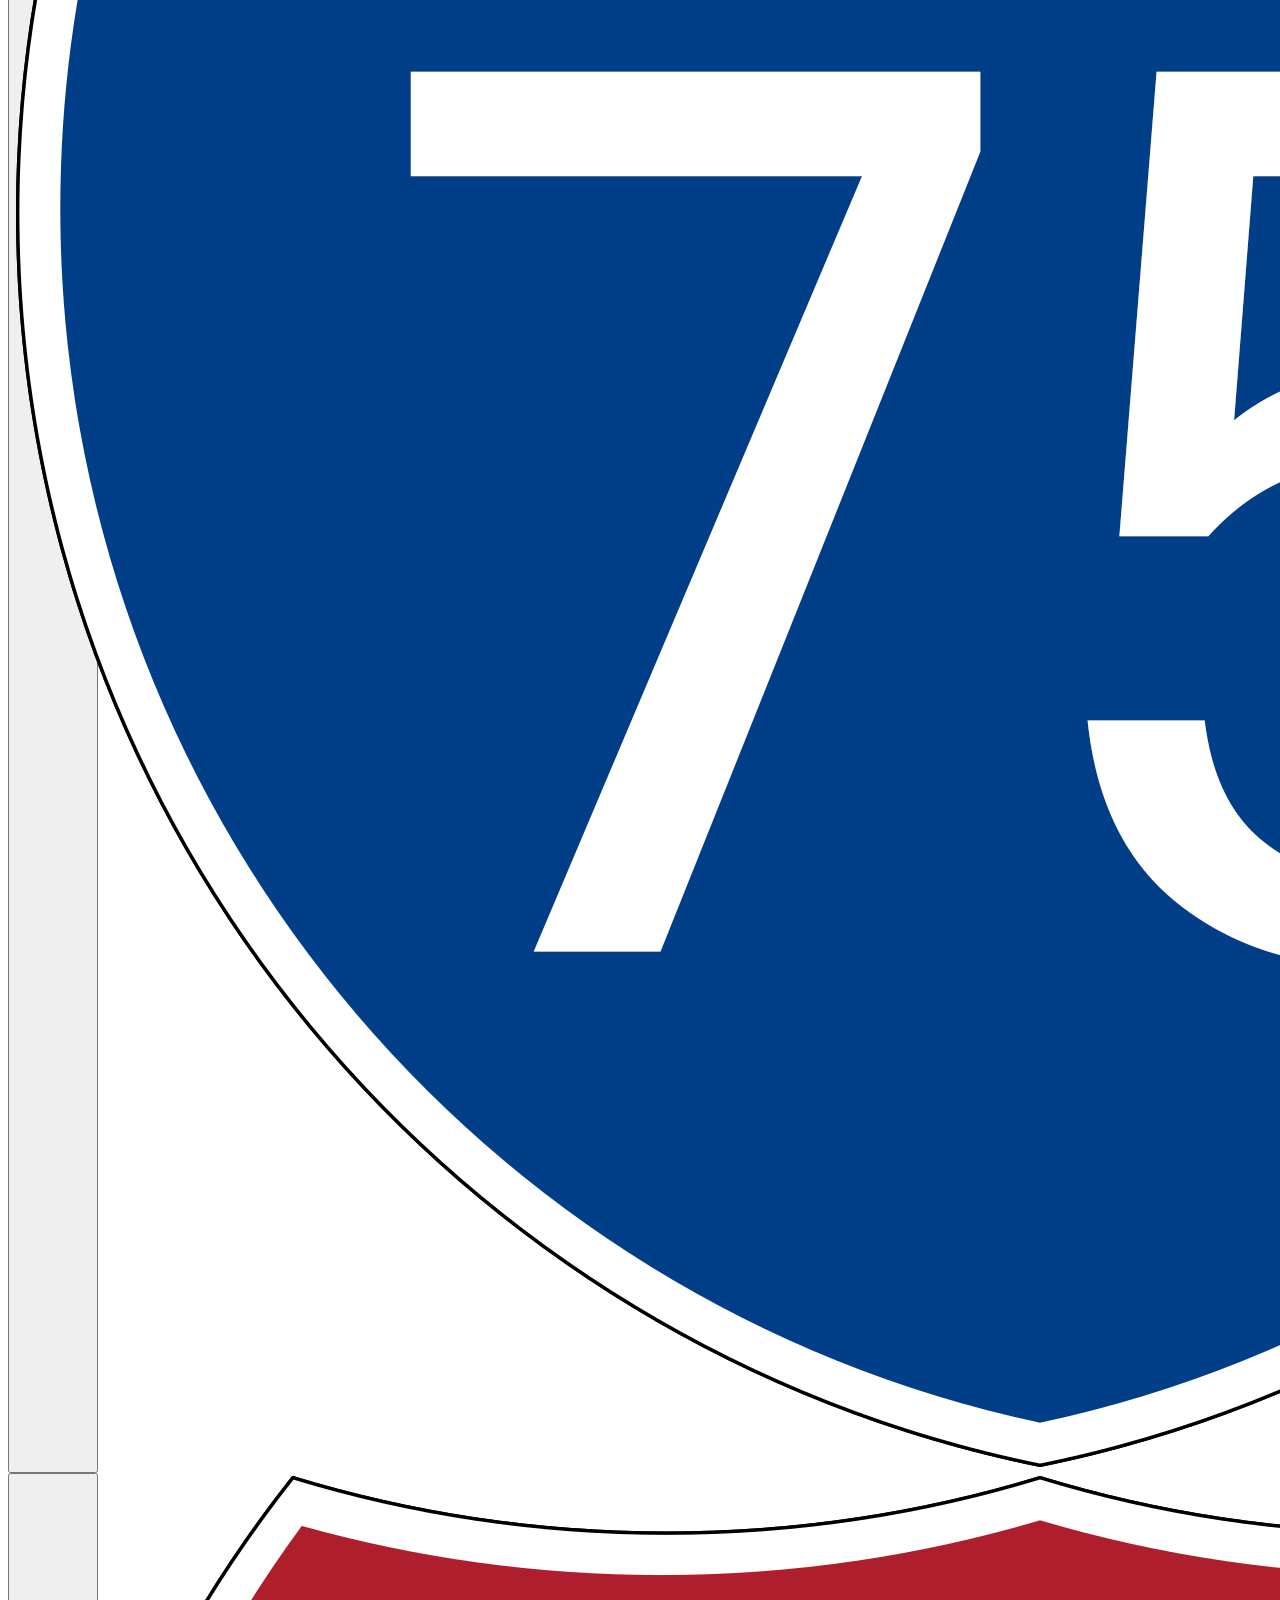
==== commit bab4ffff: "Finished Route Page" ====
--- a/routes.html
+++ b/routes.html
@@ -39,65 +39,26 @@
             }
 
             .img-map {
-                width: 400px;
+                max-width: 400px;
                 height: auto;
             }
 
+            .table-header {
+                color: #8EAADB;
+            }
+
+            .table-content {
+                color: white;
+            }
+
+            .route-button {
+                width: 90px;
+                max-width: 90px;
+            }
+
         </style>
 
 
-        <script type="text/javascript">
-            
-            // $(function() {
-            //     $('div.popper1').hover(function() {
-            //         $('#pop1').toggle();
-            //     });
-            // });
-
-            // $(function() {
-            //     $('div.popper2').hover(function() {
-            //         $('#pop2').toggle();
-            //     });
-            // });
-
-            // $(function() {
-            //     $('div.popper3').hover(function() {
-            //         $('#pop3').toggle();
-            //     });
-            // });
-
-            // $(function() {
-            //     $('div.popper4').hover(function() {
-            //         $('#pop4').toggle();
-            //     });
-            // });
-
-            // $(function() {
-            //     $('div.popper5').hover(function() {
-            //         $('#pop5').toggle();
-            //     });
-            // });
-
-            // $(function() {
-            //     $('div.popper6').hover(function() {
-            //         $('#pop6').toggle();
-            //     });
-            // });
-
-            // $(function() {
-            //     $('div.popper7').hover(function() {
-            //         $('#pop7').toggle();
-            //     });
-            // });
-
-            // $(function() {
-            //     $('div.popper8').hover(function() {
-            //         $('#pop8').toggle();
-            //     });
-            // });
-            
-
-        </script>
     </head>
 <body>  
     <nav class="navbar navbar-expand-lg fixed-top navbar-custom navbar-light sticky">
@@ -156,133 +117,135 @@
                     <p class="text-muted mt-4 title-subtitle mx-auto">For additional Interstate Route Information, click the icons below:</p>
                 </div>
             </div>
-            <div class="row mt-3 justify-content-center">
+            <div class="row row-cols-sm-3 row-cols-lg-1 mt-3 justify-content-center">
                 <div class="col-lg-12 text-center">
                     <h3 class="font-300 p-2">North/South</h3>
                 </div>
-                <div class="col-lg-1 popper1" id="hover1">
-                    <div class="">
+                <div class="col d-flex justify-content-center p-3" id="hover1">
+                    <button class="border-0 bg-light route-button" data-target="#routeCarousel" data-slide-to="0">
                         <img src="images/routes-icon/icon-5.png" alt="logo-img" class="mx-auto img-fluid d-block">
-                    </div>
-                </div>
-                <div class="col-lg-1 popper2">
-                    <div class="">
+                    </button>
+                </div>
+                <div class="col d-flex justify-content-center p-3">
+                    <button class="border-0 bg-light route-button" data-target="#routeCarousel" data-slide-to="2">
                         <img src="images/routes-icon/icon-15.png" alt="logo-img" class="mx-auto img-fluid d-block">
-                    </div>
-                </div>
-                <div class="col-lg-1 popper3">
-                    <div class="">
+                    </button>
+                </div>
+                <div class="col d-flex justify-content-center p-3">
+                    <button class="border-0 bg-light route-button" data-target="#routeCarousel" data-slide-to="4">
                         <img src="images/routes-icon/icon-25.png" alt="logo-img" class="mx-auto img-fluid d-block">
-                    </div>
-                </div>
-                <div class="col-lg-1 popper4">
-                    <div class="">
+                    </button>
+                </div>
+                <div class="col d-flex justify-content-center p-3">
+                    <button class="border-0 bg-light route-button" data-target="#routeCarousel" data-slide-to="5">
                         <img src="images/routes-icon/icon-35.png" alt="logo-img" class="mx-auto img-fluid d-block">
-                    </div>
-                </div>
-                <div class="col-lg-1 popper5">
-                    <div class="">
+                    </button>
+                </div>
+                <div class="col d-flex justify-content-center p-3">
+                    <button class="border-0 bg-light route-button" data-target="#routeCarousel" data-slide-to="7">
                         <img src="images/routes-icon/icon-55.png" alt="logo-img" class="mx-auto img-fluid d-block">
-                    </div>
-                </div>
-                <div class="col-lg-1 popper6">
-                    <div class="">
+                    </button>
+                </div>
+                <div class="col d-flex justify-content-center p-3">
+                    <button class="border-0 bg-light route-button" data-target="#routeCarousel" data-slide-to="8">
                         <img src="images/routes-icon/icon-65.png" alt="logo-img" class="mx-auto img-fluid d-block">
-                    </div>
-                </div>
-                <div class="col-lg-1 popper7">
-                    <div class="">
+                    </button>
+                </div>
+                <div class="col d-flex justify-content-center p-3">
+                    <button class="border-0 bg-light route-button" data-target="#routeCarousel" data-slide-to="10">
                         <img src="images/routes-icon/icon-75.png" alt="logo-img" class="mx-auto img-fluid d-block">
-                    </div>
-                </div>
-                <div class="col-lg-1 popper8">
-                    <div class="">
+                    </button>
+                </div>
+                <div class="col d-flex justify-content-center p-3">
+                    <button class="border-0 bg-light route-button" data-target="#routeCarousel" data-slide-to="12">
                         <img src="images/routes-icon/icon-85.png" alt="logo-img" class="mx-auto img-fluid d-block">
-                    </div>
-                </div>
-                <div class="col-lg-1 popper9">
-                    <div class="">
+                    </button>
+                </div>
+                <div class="col d-flex justify-content-center p-3">
+                    <button class="border-0 bg-light route-button" data-target="#routeCarousel" data-slide-to="14">
                         <img src="images/routes-icon/icon-95.png" alt="logo-img" class="mx-auto img-fluid d-block">
-                    </div>
+                    </button>
                 </div>
             </div>
 
-            <div class="row mt-3 justify-content-center">
+            <div class="row row-cols-sm-3 row-cols-lg-1 mt-3 justify-content-center">
                 <div class="col-lg-12 text-center">
                     <h3 class="font-300 p-2">East/west</h3>
                 </div>
-                <div class="col-lg-1">
-                    <div class="">
+                <div class="col d-flex justify-content-center p-3">
+                    <button class="border-0 bg-light route-button" data-target="#routeCarousel" data-slide-to="1">
                         <img src="images/routes-icon/icon-10.png" alt="logo-img" class="mx-auto img-fluid d-block">
-                    </div>
-                </div>
-                <div class="col-lg-1">
-                    <div class="">
+                    </button>
+                </div>
+                <div class="col d-flex justify-content-center p-3">
+                    <button class="border-0 bg-light route-button" data-target="#routeCarousel" data-slide-to="3">
                         <img src="images/routes-icon/icon-20.png" alt="logo-img" class="mx-auto img-fluid d-block">
-                    </div>
-                </div>
-                <div class="col-lg-1">
-                    <div class="">
+                    </button>
+                </div>
+                <div class="col d-flex justify-content-center p-3">
+                    <button class="border-0 bg-light route-button" data-target="#routeCarousel" data-slide-to="6">
                         <img src="images/routes-icon/icon-40.png" alt="logo-img" class="mx-auto img-fluid d-block">
-                    </div>
-                </div>
-                <div class="col-lg-1">
-                    <div class="">
+                    </button>
+                </div>
+                <div class="col d-flex justify-content-center p-3">
+                    <button class="border-0 bg-light route-button" data-target="#routeCarousel" data-slide-to="9">
                         <img src="images/routes-icon/icon-70.png" alt="logo-img" class="mx-auto img-fluid d-block">
-                    </div>
-                </div>
-                <div class="col-lg-1">
-                    <div class="">
+                    </button>
+                </div>
+                <div class="col d-flex justify-content-center p-3">
+                    <button class="border-0 bg-light route-button" data-target="#routeCarousel" data-slide-to="11">
                         <img src="images/routes-icon/icon-80.png" alt="logo-img" class="mx-auto img-fluid d-block">
-                    </div>
-                </div>
-                <div class="col-lg-1">
-                    <div class="">
+                    </button>
+                </div>
+                <div class="col d-flex justify-content-center p-3">
+                    <button class="border-0 bg-light route-button" data-target="#routeCarousel" data-slide-to="13">
                         <img src="images/routes-icon/icon-90.png" alt="logo-img" class="mx-auto img-fluid d-block">
-                    </div>
+                    </button>
                 </div>
             </div>
         </div>
     </section>
     <!-- END CLIENTS -->
 
-    <div class="container-fluid px-0">
-        <div id="carouselExampleControls" class="carousel slide" data-ride="carousel">
+    <div class="slider-wrapper container-fluid px-0">
+        <div id="routeCarousel" class="carousel slide" data-ride="carousel" data-interval="false">
             <ol class="carousel-indicators" style="filter: invert(1);">
-                <li data-target="#carouselExampleIndicators" data-slide-to="0" class="active"></li>
-                <li data-target="#carouselExampleIndicators" data-slide-to="1"></li>
-                <li data-target="#carouselExampleIndicators" data-slide-to="2"></li>
-                <li data-target="#carouselExampleIndicators" data-slide-to="3"></li>
-                <li data-target="#carouselExampleIndicators" data-slide-to="4"></li>
-                <li data-target="#carouselExampleIndicators" data-slide-to="5"></li>
-                <li data-target="#carouselExampleIndicators" data-slide-to="6"></li>
-                <li data-target="#carouselExampleIndicators" data-slide-to="7"></li>
-                <li data-target="#carouselExampleIndicators" data-slide-to="8"></li>
-                <li data-target="#carouselExampleIndicators" data-slide-to="9"></li>
-                <li data-target="#carouselExampleIndicators" data-slide-to="10"></li>
-                <li data-target="#carouselExampleIndicators" data-slide-to="11"></li>
-                <li data-target="#carouselExampleIndicators" data-slide-to="12"></li>
-                <li data-target="#carouselExampleIndicators" data-slide-to="13"></li>
-                <li data-target="#carouselExampleIndicators" data-slide-to="14"></li>
+                <li data-target="#routeCarousel" data-slide-to="0" class="active"></li>
+                <li data-target="#routeCarousel" data-slide-to="1"></li>
+                <li data-target="#routeCarousel" data-slide-to="2"></li>
+                <li data-target="#routeCarousel" data-slide-to="3"></li>
+                <li data-target="#routeCarousel" data-slide-to="4"></li>
+                <li data-target="#routeCarousel" data-slide-to="5"></li>
+                <li data-target="#routeCarousel" data-slide-to="6"></li>
+                <li data-target="#routeCarousel" data-slide-to="7"></li>
+                <li data-target="#routeCarousel" data-slide-to="8"></li>
+                <li data-target="#routeCarousel" data-slide-to="9"></li>
+                <li data-target="#routeCarousel" data-slide-to="10"></li>
+                <li data-target="#routeCarousel" data-slide-to="11"></li>
+                <li data-target="#routeCarousel" data-slide-to="12"></li>
+                <li data-target="#routeCarousel" data-slide-to="13"></li>
+                <li data-target="#routeCarousel" data-slide-to="14"></li>
             </ol>
             <div class="carousel-inner bg-white" role="listbox">
                 <div class="carousel-item active">
                     <div class="d-flex align-items-center justify-content-center min-vh-100">
                         <section class="section" id="price">
                             <div class="container">
-                                <div class="d-flex justify-content-between align-items-center">
-                                    <div class="d-flex">
+                                <div class="d-md-flex justify-content-between align-items-center">
+                                    <div class="d-sm-flex">
                                         <div>
-                                            <img src="images/routes-icon/icon-5.png" alt="" class="img-icon mx-4 d-block">
-                                        </div>
-                                        <div>
-                                            <h4><strong>NORTH END: </strong><span class="font-weight-light">Blaine, Washington</span></h4>
-                                            <h4><strong>SOUTH END: </strong><span class="font-weight-light">San Diego, California</span></h4>
-                                            <h4><strong>DISTANCE:  </strong><span class="font-weight-light"><strong>1,381</strong> miles</span></h4>
-                                        </div>
-                                    </div>
-                                    <div>
-                                        <img src="images/routes-map/map-5.png" alt="" class="img-map">
+                                            <img src="images/routes-icon/icon-5.png" alt="" class="img-icon mx-auto mx-sm-4 mb-4 mb-sm-0 d-block">
+                                        </div>
+                                        <div class="d-flex d-sm-flex-none justify-content-center">
+                                            <div>
+                                                <h4><strong>NORTH END: </strong><span class="font-weight-light">Blaine, Washington</span></h4>
+                                                <h4><strong>SOUTH END: </strong><span class="font-weight-light">San Diego, California</span></h4>
+                                                <h4><strong>DISTANCE:  </strong><span class="font-weight-light"><strong>1,381</strong> miles</span></h4>
+                                            </div>
+                                        </div>
+                                    </div>
+                                    <div class="d-flex d-md-flex-none justify-content-center">
+                                        <img src="images/routes-map/map-5.png" alt="" class="img-fluid img-map px-3">
                                     </div>
                                 </div>
                                 <div class="row justify-content-center mt-4 col-lg-12 mx-auto">
@@ -312,6 +275,58 @@
                                     </div>
                                 </div>
                             </div>
+                            <div class="container">
+                                <div class="d-md-flex justify-content-center align-items-center pt-5">
+                                    <img class="img-icon mx-md-4 mx-auto mb-3 mb-md-0 d-block" src="images/routes-icon/icon-5.png" alt="">
+                                    <div class="text-center">
+                                        <h3>Federal Highway Administration/DOT Traffic Stats</h3>
+                                        <p>I-5 extends through portions of 3 states with northern origin in Blaine, WA and the south origin in San Diego, CA</p>
+                                    </div>
+                                </div>
+                                <div class="d-flex justify-content-center">
+                                    <div>
+                                        <h4>Average Annual Daily Traffic Per State</h4>
+                                        <table class="table table-borderless table-sm">
+                                            <thead>
+                                                <tr class="table-header">
+                                                    <th></th>
+                                                    <th class="font-italic">RURAL</th>
+                                                    <th class="font-italic">METRO</th>
+                                                    <th class="font-italic">TOTAL</th>
+                                                </tr>
+                                            </thead>
+                                            <tbody class="table-content">
+                                                <tr style="background: #4472C4;">
+                                                    <th class="text-left">CA</th>
+                                                    <td>42,057</td>
+                                                    <td>189,111</td>
+                                                    <td>231,168</td>
+                                                </tr>
+                                                <tr style="background: #92D050;">
+                                                    <th class="text-left">OR</th>
+                                                    <td>35,848</td>
+                                                    <td>88,248</td>
+                                                    <td>124,096</td>
+                                                </tr>
+                                                <tr style="background: #FFC000;">
+                                                    <th class="text-left">WA</th>
+                                                    <td>60,693</td>
+                                                    <td>136,867</td>
+                                                    <td>197,560</td>
+                                                </tr>
+                                            </tbody>
+                                            <tfoot>
+                                                <tr>
+                                                    <th class="font-italic text-left">GRAND TOTALS</th>
+                                                    <th>138,598</th>
+                                                    <th>414,226</th>
+                                                    <th style="background: #FFFF00;">552,824</th>
+                                                </tr>
+                                            </tfoot>
+                                        </table>
+                                    </div>
+                                </div>
+                            </div>
                         </section>
                     </div>
                 </div>
@@ -321,18 +336,20 @@
                         <section class="section" id="price">
                             <div class="container">
                                 <div class="d-flex justify-content-between align-items-center">
-                                    <div class="d-flex">
+                                    <div class="d-sm-flex">
                                         <div>
                                             <img src="images/routes-icon/icon-10.png" alt="" class="img-icon mx-4 d-block">
                                         </div>
-                                        <div>
-                                            <h4><strong>WEST END: </strong><span class="font-weight-light">Los Angeles, CA</span></h4>
-                                            <h4><strong>EAST END: </strong><span class="font-weight-light">Jacksonville, FL</span></h4>
-                                            <h4><strong>DISTANCE:  </strong><span class="font-weight-light"><strong>2,460</strong> miles</span></h4>
-                                        </div>
-                                    </div>
-                                    <div>
-                                        <img src="images/routes-map/map-10.png" alt="" class="img-map">
+                                        <div class="d-flex d-sm-flex-none justify-content-center">
+                                            <div>
+                                                <h4><strong>WEST END: </strong><span class="font-weight-light">Los Angeles, CA</span></h4>
+                                                <h4><strong>EAST END: </strong><span class="font-weight-light">Jacksonville, FL</span></h4>
+                                                <h4><strong>DISTANCE:  </strong><span class="font-weight-light"><strong>2,460</strong> miles</span></h4>
+                                            </div>
+                                        </div>
+                                    </div>
+                                    <div>
+                                        <img src="images/routes-map/map-10.png" alt="" class="img-fluid img-map px-3">
                                     </div>
                                 </div>
 
@@ -389,6 +406,88 @@
                                     </div>
                                 </div>
                             </div>
+                            <div class="container">
+                                <div class="d-md-flex justify-content-center align-items-center pt-5">
+                                    <img class="img-icon mx-md-4 mx-auto mb-3 mb-md-0 d-block" src="images/routes-icon/icon-10.png" alt="">
+                                    <div class="text-center">
+                                        <h3>Federal Highway Administration/DOT Traffic Stats</h3>
+                                        <p>I-10 extends through portions of 8 states with eastern origin in Jacksonville, FL and the western origin in Los Angeles, CA</p>
+                                    </div>
+                                </div>
+                                <div class="d-flex justify-content-center">
+                                    <div>
+                                        <h4>Average Annual Daily Traffic Per State</h4>
+                                        <table class="table table-borderless table-sm text-center">
+                                            <thead>
+                                                <tr class="table-header">
+                                                    <th></th>
+                                                    <th class="font-italic">RURAL</th>
+                                                    <th class="font-italic">METRO</th>
+                                                    <th class="font-italic">TOTAL</th>
+                                                </tr>
+                                            </thead>
+                                            <tbody class="table-content">
+                                                <tr style="background: #4472C4;">
+                                                    <th class="text-left">CA</th>
+                                                    <td>50,748</td>
+                                                    <td>214,677</td>
+                                                    <td>265,425</td>
+                                                </tr>
+                                                <tr style="background: #92D050;">
+                                                    <th class="text-left">AZ</th>
+                                                    <td>30,901</td>
+                                                    <td>152,695</td>
+                                                    <td>183,596</td>
+                                                </tr>
+                                                <tr style="background: #FFC000;">
+                                                    <th class="text-left">NM</th>
+                                                    <td>19,777</td>
+                                                    <td>24,723</td>
+                                                    <td>44,500</td>
+                                                </tr>
+                                                <tr style="background: #FF0000;">
+                                                    <th class="text-left">TX</th>
+                                                    <td>19,777</td>
+                                                    <td>24,723</td>
+                                                    <td>44,500</td>
+                                                </tr>
+                                                <tr style="background: #FF3399;">
+                                                    <th class="text-left">LA</th>
+                                                    <td>42,987</td>
+                                                    <td>78,016</td>
+                                                    <td>121,003</td>
+                                                </tr>
+                                                <tr style="background: #00B0F0;">
+                                                    <th class="text-left">MS</th>
+                                                    <td>47,040</td>
+                                                    <td>66,015</td>
+                                                    <td>113,055</td>
+                                                </tr>
+                                                <tr style="background: #00CC00;">
+                                                    <th class="text-left">AL</th>
+                                                    <td>37,631</td>
+                                                    <td>70,841</td>
+                                                    <td>108,472</td>
+                                                </tr>
+                                                <tr style="background: #D60093;">
+                                                    <th class="text-left">FL</th>
+                                                    <td>22,373</td>
+                                                    <td>46,474</td>
+                                                    <td>68,847</td>
+                                                </tr>
+                                            </tbody>
+                                            <tfoot>
+                                                <tr>
+                                                    <th class="font-italic text-left">GRAND TOTALS</th>
+                                                    <th>270,334</th>
+                                                    <th>767,431</th>
+                                                    <th style="background: #FFFF00;">1,037,765</th>
+                                                </tr>
+                                            </tfoot>
+                                        </table>
+                                    </div>
+                                </div>
+                            </div>
                         </section>
                     </div>
                 </div>
@@ -398,18 +497,20 @@
                         <section class="section" id="price">
                             <div class="container">
                                 <div class="d-flex justify-content-between align-items-center">
-                                    <div class="d-flex">
+                                    <div class="d-sm-flex">
                                         <div>
                                             <img src="images/routes-icon/icon-15.png" alt="" class="img-icon mx-4 d-block">
                                         </div>
-                                        <div>
-                                            <h4><strong>NORTH END: </strong><span class="font-weight-light">Sweetgrass, Montana</span></h4>
-                                            <h4><strong>SOUTH END: </strong><span class="font-weight-light">San Diego, California</span></h4>
-                                            <h4><strong>DISTANCE:  </strong><span class="font-weight-light"><strong>1,433</strong> miles</span></h4>
-                                        </div>
-                                    </div>
-                                    <div>
-                                        <img src="images/routes-map/map-15.png" alt="" class="img-map">
+                                        <div class="d-flex d-sm-flex-none justify-content-center">
+                                            <div>
+                                                <h4><strong>NORTH END: </strong><span class="font-weight-light">Sweetgrass, Montana</span></h4>
+                                                <h4><strong>SOUTH END: </strong><span class="font-weight-light">San Diego, California</span></h4>
+                                                <h4><strong>DISTANCE:  </strong><span class="font-weight-light"><strong>1,433</strong> miles</span></h4>
+                                            </div>
+                                        </div>
+                                    </div>
+                                    <div>
+                                        <img src="images/routes-map/map-15.png" alt="" class="img-fluid img-map px-3">
                                     </div>
                                 </div>
                                 <div class="row justify-content-center mt-4 col-lg-12 mx-auto">
@@ -453,6 +554,76 @@
                                     </div>
                                 </div>
                             </div>
+                            <div class="container">
+                                <div class="d-md-flex justify-content-center align-items-center pt-5">
+                                    <img class="img-icon mx-md-4 mx-auto mb-3 mb-md-0 d-block" src="images/routes-icon/icon-15.png" alt="">
+                                    <div class="text-center">
+                                        <h3>Federal Highway Administration/DOT Traffic Stats</h3>
+                                        <p>I-15 extends through portions of 6 states with northern origin in Sweetgrass, MT and the southern origin in San Diego, CA</p>
+                                    </div>
+                                </div>
+                                <div class="d-flex justify-content-center">
+                                    <div>
+                                        <h4>Average Annual Daily Traffic Per State</h4>
+                                        <table class="table table-borderless table-sm text-center">
+                                            <thead>
+                                                <tr class="table-header">
+                                                    <th></th>
+                                                    <th class="font-italic">RURAL</th>
+                                                    <th class="font-italic">METRO</th>
+                                                    <th class="font-italic">TOTAL</th>
+                                                </tr>
+                                            </thead>
+                                            <tbody class="table-content">
+                                                <tr style="background: #4472C4;">
+                                                    <th class="text-left">CA</th>
+                                                    <td>79,883</td>
+                                                    <td>162,0667</td>
+                                                    <td>241,949</td>
+                                                </tr>
+                                                <tr style="background: #92D050;">
+                                                    <th class="text-left">NV</th>
+                                                    <td>26,332</td>
+                                                    <td>154,216</td>
+                                                    <td>180,548</td>
+                                                </tr>
+                                                <tr style="background: #FFC000;">
+                                                    <th class="text-left">AZ</th>
+                                                    <td>22,465</td>
+                                                    <td>0</td>
+                                                    <td>22,465</td>
+                                                </tr>
+                                                <tr style="background: #FF0000;">
+                                                    <th class="text-left">UT</th>
+                                                    <td>19,823</td>
+                                                    <td>105,819</td>
+                                                    <td>125,642</td>
+                                                </tr>
+                                                <tr style="background: #FF3399;">
+                                                    <th class="text-left">ID</th>
+                                                    <td>10,651</td>
+                                                    <td>20,874</td>
+                                                    <td>31,525</td>
+                                                </tr>
+                                                <tr style="background: #00B0F0;">
+                                                    <th class="text-left">MT</th>
+                                                    <td>4,246</td>
+                                                    <td>11,433</td>
+                                                    <td>15,679</td>
+                                                </tr>
+                                            </tbody>
+                                            <tfoot>
+                                                <tr>
+                                                    <th class="font-italic text-left">GRAND TOTALS</th>
+                                                    <th>163,400</th>
+                                                    <th>452,408</th>
+                                                    <th style="background: #FFFF00;">615,808</th>
+                                                </tr>
+                                            </tfoot>
+                                        </table>
+                                    </div>
+                                </div>
+                            </div>
                         </section>
                     </div>
                 </div>
@@ -462,18 +633,20 @@
                         <section class="section" id="price">
                             <div class="container">
                                 <div class="d-flex justify-content-between align-items-center">
-                                    <div class="d-flex">
+                                    <div class="d-sm-flex">
                                         <div>
                                             <img src="images/routes-icon/icon-20.png" alt="" class="img-icon mx-4 d-block">
                                         </div>
-                                        <div>
-                                            <h4><strong>WEST END: </strong><span class="font-weight-light">Kent, TX</span></h4>
-                                            <h4><strong>EAST END: </strong><span class="font-weight-light">Florence, SC</span></h4>
-                                            <h4><strong>DISTANCE:  </strong><span class="font-weight-light"><strong>1,539</strong> miles</span></h4>
-                                        </div>
-                                    </div>
-                                    <div>
-                                        <img src="images/routes-map/map-20.png" alt="" class="img-map">
+                                        <div class="d-flex d-sm-flex-none justify-content-center">
+                                            <div>
+                                                <h4><strong>WEST END: </strong><span class="font-weight-light">Kent, TX</span></h4>
+                                                <h4><strong>EAST END: </strong><span class="font-weight-light">Florence, SC</span></h4>
+                                                <h4><strong>DISTANCE:  </strong><span class="font-weight-light"><strong>1,539</strong> miles</span></h4>
+                                            </div>
+                                        </div>
+                                    </div>
+                                    <div>
+                                        <img src="images/routes-map/map-20.png" alt="" class="img-fluid img-map px-3">
                                     </div>
                                 </div>
                                 <div class="row mt-4 col-lg-12 mx-auto">
@@ -508,6 +681,76 @@
                                     </div>
                                 </div>
                             </div>
+                            <div class="container">
+                                <div class="d-md-flex justify-content-center align-items-center pt-5">
+                                    <img class="img-icon mx-md-4 mx-auto mb-3 mb-md-0 d-block" src="images/routes-icon/icon-20.png" alt="">
+                                    <div class="text-center">
+                                        <h3>Federal Highway Administration/DOT Traffic Stats</h3>
+                                        <p>I-20 extends through portions of 6 states with eastern origin in Florence, SC and the western origin in Kent, TX</p>
+                                    </div>
+                                </div>
+                                <div class="d-flex justify-content-center">
+                                    <div>
+                                        <h4>Average Annual Daily Traffic Per State</h4>
+                                        <table class="table table-borderless table-sm text-center">
+                                            <thead>
+                                                <tr class="table-header">
+                                                    <th></th>
+                                                    <th class="font-italic">RURAL</th>
+                                                    <th class="font-italic">METRO</th>
+                                                    <th class="font-italic">TOTAL</th>
+                                                </tr>
+                                            </thead>
+                                            <tbody class="table-content">
+                                                <tr style="background: #4472C4;">
+                                                    <th class="text-left">TX</th>
+                                                    <td>23,212</td>
+                                                    <td>73,362</td>
+                                                    <td>96,574</td>
+                                                </tr>
+                                                <tr style="background: #92D050;">
+                                                    <th class="text-left">LA</th>
+                                                    <td>30,024</td>
+                                                    <td>61,803</td>
+                                                    <td>91,827</td>
+                                                </tr>
+                                                <tr style="background: #FFC000;">
+                                                    <th class="text-left">MS</th>
+                                                    <td>25,675</td>
+                                                    <td>49,068</td>
+                                                    <td>74,743</td>
+                                                </tr>
+                                                <tr style="background: #FF0000;">
+                                                    <th class="text-left">AL</th>
+                                                    <td>43,440</td>
+                                                    <td>58,270</td>
+                                                    <td>101,710</td>
+                                                </tr>
+                                                <tr style="background: #FF3399;">
+                                                    <th class="text-left">GA</th>
+                                                    <td>35,370</td>
+                                                    <td>116,370</td>
+                                                    <td>151,740</td>
+                                                </tr>
+                                                <tr style="background: #00B0F0;">
+                                                    <th class="text-left">SC</th>
+                                                    <td>33,770</td>
+                                                    <td>67,775</td>
+                                                    <td>101,545</td>
+                                                </tr>
+                                            </tbody>
+                                            <tfoot>
+                                                <tr>
+                                                    <th class="font-italic text-left">GRAND TOTALS</th>
+                                                    <th>191,491</th>
+                                                    <th>426,648</th>
+                                                    <th style="background: #FFFF00;">618,139</th>
+                                                </tr>
+                                            </tfoot>
+                                        </table>
+                                    </div>
+                                </div>
+                            </div>
                         </section>
                     </div>
                 </div>
@@ -517,18 +760,20 @@
                         <section class="section" id="price">
                             <div class="container">
                                 <div class="d-flex justify-content-between align-items-center">
-                                    <div class="d-flex">
+                                    <div class="d-sm-flex">
                                         <div>
                                             <img src="images/routes-icon/icon-25.png" alt="" class="img-icon mx-4 d-block">
                                         </div>
-                                        <div>
-                                            <h4><strong>NORTH END: </strong><span class="font-weight-light">Buffalo, Wyoming</span></h4>
-                                            <h4><strong>SOUTH END: </strong><span class="font-weight-light">Las Cruces, New Mexico</span></h4>
-                                            <h4><strong>DISTANCE:  </strong><span class="font-weight-light"><strong>1,062</strong> miles</span></h4>
-                                        </div>
-                                    </div>
-                                    <div>
-                                        <img src="images/routes-map/map-25.png" alt="" class="img-map">
+                                        <div class="d-flex d-sm-flex-none justify-content-center">
+                                            <div>
+                                                <h4><strong>NORTH END: </strong><span class="font-weight-light">Buffalo, Wyoming</span></h4>
+                                                <h4><strong>SOUTH END: </strong><span class="font-weight-light">Las Cruces, New Mexico</span></h4>
+                                                <h4><strong>DISTANCE:  </strong><span class="font-weight-light"><strong>1,062</strong> miles</span></h4>
+                                            </div>
+                                        </div>
+                                    </div>
+                                    <div>
+                                        <img src="images/routes-map/map-25.png" alt="" class="img-fluid img-map px-3">
                                     </div>
                                 </div>
                                 <div class="row mt-4 col-lg-12 mx-auto">
@@ -546,6 +791,58 @@
                                     </div>
                                 </div>
                             </div>
+                            <div class="container">
+                                <div class="d-md-flex justify-content-center align-items-center pt-5">
+                                    <img class="img-icon mx-md-4 mx-auto mb-3 mb-md-0 d-block" src="images/routes-icon/icon-25.png" alt="">
+                                    <div class="text-center">
+                                        <h3>Federal Highway Administration/DOT Traffic Stats</h3>
+                                        <p>I-25 extends through portions of 3 states with northern origin in Buffalo, WY and the south origin in Las Cruces, NM</p>
+                                    </div>
+                                </div>
+                                <div class="d-flex justify-content-center">
+                                    <div>
+                                        <h4>Average Annual Daily Traffic Per State</h4>
+                                        <table class="table table-borderless table-sm text-center">
+                                            <thead>
+                                                <tr class="table-header">
+                                                    <th></th>
+                                                    <th class="font-italic">RURAL</th>
+                                                    <th class="font-italic">METRO</th>
+                                                    <th class="font-italic">TOTAL</th>
+                                                </tr>
+                                            </thead>
+                                            <tbody class="table-content">
+                                                <tr style="background: #4472C4;">
+                                                    <th class="text-left">NM</th>
+                                                    <td>11,467</td>
+                                                    <td>64,574</td>
+                                                    <td>76,041</td>
+                                                </tr>
+                                                <tr style="background: #92D050;">
+                                                    <th class="text-left">CO</th>
+                                                    <td>31,066</td>
+                                                    <td>119,375</td>
+                                                    <td>150,441</td>
+                                                </tr>
+                                                <tr style="background: #FFC000;">
+                                                    <th class="text-left">WY</th>
+                                                    <td>6,627</td>
+                                                    <td>16,509</td>
+                                                    <td>23,136</td>
+                                                </tr>
+                                            </tbody>
+                                            <tfoot>
+                                                <tr>
+                                                    <th class="font-italic text-left">GRAND TOTALS</th>
+                                                    <th>49,160</th>
+                                                    <th>200,458</th>
+                                                    <th style="background: #FFFF00;">249,618</th>
+                                                </tr>
+                                            </tfoot>
+                                        </table>
+                                    </div>
+                                </div>
+                            </div>
                         </section>
                     </div>
                 </div>
@@ -555,18 +852,20 @@
                         <section class="section" id="price">
                             <div class="container">
                                 <div class="d-flex justify-content-between align-items-center">
-                                    <div class="d-flex">
+                                    <div class="d-sm-flex">
                                         <div>
                                             <img src="images/routes-icon/icon-35.png" alt="" class="img-icon mx-4 d-block">
                                         </div>
-                                        <div>
-                                            <h4><strong>NORTH END: </strong><span class="font-weight-light">Duluth, Minnesota</span></h4>
-                                            <h4><strong>SOUTH END: </strong><span class="font-weight-light">Laredo, Texas</span></h4>
-                                            <h4><strong>DISTANCE:  </strong><span class="font-weight-light"><strong>1,568</strong> miles</span></h4>
-                                        </div>
-                                    </div>
-                                    <div>
-                                        <img src="images/routes-map/map-35.png" alt="" class="img-map">
+                                        <div class="d-flex d-sm-flex-none justify-content-center">
+                                            <div>
+                                                <h4><strong>NORTH END: </strong><span class="font-weight-light">Duluth, Minnesota</span></h4>
+                                                <h4><strong>SOUTH END: </strong><span class="font-weight-light">Laredo, Texas</span></h4>
+                                                <h4><strong>DISTANCE:  </strong><span class="font-weight-light"><strong>1,568</strong> miles</span></h4>
+                                            </div>
+                                        </div>
+                                    </div>
+                                    <div>
+                                        <img src="images/routes-map/map-35.png" alt="" class="img-fluid img-map px-3">
                                     </div>
                                 </div>
                                 <div class="row mt-4 col-lg-12 mx-auto">
@@ -598,6 +897,76 @@
                                     </div>
                                 </div>
                             </div>
+                            <div class="container">
+                                <div class="d-md-flex justify-content-center align-items-center pt-5">
+                                    <img class="img-icon mx-md-4 mx-auto mb-3 mb-md-0 d-block" src="images/routes-icon/icon-35.png" alt="">
+                                    <div class="text-center">
+                                        <h3>Federal Highway Administration/DOT Traffic Stats</h3>
+                                        <p>I-35 extends through portions of 6 states with northern origin in Duluth, MN and the southern origin in Laredo, TX</p>
+                                    </div>
+                                </div>
+                                <div class="d-flex justify-content-center">
+                                    <div>
+                                        <h4>Average Annual Daily Traffic Per State</h4>
+                                        <table class="table table-borderless table-sm text-center">
+                                            <thead>
+                                                <tr class="table-header">
+                                                    <th></th>
+                                                    <th class="font-italic">RURAL</th>
+                                                    <th class="font-italic">METRO</th>
+                                                    <th class="font-italic">TOTAL</th>
+                                                </tr>
+                                            </thead>
+                                            <tbody class="table-content">
+                                                <tr style="background: #4472C4;">
+                                                    <th class="text-left">TX</th>
+                                                    <td>42,837</td>
+                                                    <td>114,786</td>
+                                                    <td>157,623</td>
+                                                </tr>
+                                                <tr style="background: #92D050;">
+                                                    <th class="text-left">OK</th>
+                                                    <td>27,857</td>
+                                                    <td>71,807</td>
+                                                    <td>99,664</td>
+                                                </tr>
+                                                <tr style="background: #FFC000;">
+                                                    <th class="text-left">KS</th>
+                                                    <td>16,336</td>
+                                                    <td>64,022</td>
+                                                    <td>80,358</td>
+                                                </tr>
+                                                <tr style="background: #FF0000;">
+                                                    <th class="text-left">MO</th>
+                                                    <td>16,434</td>
+                                                    <td>71,127</td>
+                                                    <td>87,561</td>
+                                                </tr>
+                                                <tr style="background: #FF3399;">
+                                                    <th class="text-left">IA</th>
+                                                    <td>20,790</td>
+                                                    <td>70,398</td>
+                                                    <td>91,188</td>
+                                                </tr>
+                                                <tr style="background: #00B0F0;">
+                                                    <th class="text-left">MN</th>
+                                                    <td>26,497</td>
+                                                    <td>45,281</td>
+                                                    <td>71,778</td>
+                                                </tr>
+                                            </tbody>
+                                            <tfoot>
+                                                <tr>
+                                                    <th class="font-italic text-left">GRAND TOTALS</th>
+                                                    <th>150,751</th>
+                                                    <th>437,421</th>
+                                                    <th style="background: #FFFF00;">588,172</th>
+                                                </tr>
+                                            </tfoot>
+                                        </table>
+                                    </div>
+                                </div>
+                            </div>
                         </section>
                     </div>
                 </div>
@@ -607,18 +976,20 @@
                         <section class="section" id="price">
                             <div class="container">
                                 <div class="d-flex justify-content-between align-items-center">
-                                    <div class="d-flex">
+                                    <div class="d-sm-flex">
                                         <div>
                                             <img src="images/routes-icon/icon-40.png" alt="" class="img-icon mx-4 d-block">
                                         </div>
-                                        <div>
-                                            <h4><strong>WEST END: </strong><span class="font-weight-light">Barstow, CA</span></h4>
-                                            <h4><strong>EAST END: </strong><span class="font-weight-light">Wilmington, NC</span></h4>
-                                            <h4><strong>DISTANCE:  </strong><span class="font-weight-light"><strong>2,557</strong> miles</span></h4>
-                                        </div>
-                                    </div>
-                                    <div>
-                                        <img src="images/routes-map/map-40.png" alt="" class="img-map">
+                                        <div class="d-flex d-sm-flex-none justify-content-center">
+                                            <div>
+                                                <h4><strong>WEST END: </strong><span class="font-weight-light">Barstow, CA</span></h4>
+                                                <h4><strong>EAST END: </strong><span class="font-weight-light">Wilmington, NC</span></h4>
+                                                <h4><strong>DISTANCE:  </strong><span class="font-weight-light"><strong>2,557</strong> miles</span></h4>
+                                            </div>
+                                        </div>
+                                    </div>
+                                    <div>
+                                        <img src="images/routes-map/map-40.png" alt="" class="img-fluid img-map px-3">
                                     </div>
                                 </div>
                                 <div class="row mt-4 col-lg-12 mx-auto">
@@ -664,6 +1035,88 @@
                                     </div>
                                 </div>
                             </div>
+                            <div class="container">
+                                <div class="d-md-flex justify-content-center align-items-center pt-5">
+                                    <img class="img-icon mx-md-4 mx-auto mb-3 mb-md-0 d-block" src="images/routes-icon/icon-40.png" alt="">
+                                    <div class="text-center">
+                                        <h3>Federal Highway Administration/DOT Traffic Stats</h3>
+                                        <p>I-40 extends through portions of 8 states with eastern origin in Wilmington, NC and the western origin in Barstow, CA</p>
+                                    </div>
+                                </div>
+                                <div class="d-flex justify-content-center">
+                                    <div>
+                                        <h4>Average Annual Daily Traffic Per State</h4>
+                                        <table class="table table-borderless table-sm text-center">
+                                            <thead>
+                                                <tr class="table-header">
+                                                    <th></th>
+                                                    <th class="font-italic">RURAL</th>
+                                                    <th class="font-italic">METRO</th>
+                                                    <th class="font-italic">TOTAL</th>
+                                                </tr>
+                                            </thead>
+                                            <tbody class="table-content">
+                                                <tr style="background: #4472C4;">
+                                                    <th class="text-left">NC</th>
+                                                    <td>35,175</td>
+                                                    <td>75,942</td>
+                                                    <td>111,117</td>
+                                                </tr>
+                                                <tr style="background: #92D050;">
+                                                    <th class="text-left">TN</th>
+                                                    <td>39,405</td>
+                                                    <td>91,181</td>
+                                                    <td>130,586</td>
+                                                </tr>
+                                                <tr style="background: #FFC000;">
+                                                    <th class="text-left">AR</th>
+                                                    <td>34,968</td>
+                                                    <td>46,996</td>
+                                                    <td>81,964</td>
+                                                </tr>
+                                                <tr style="background: #FF0000;">
+                                                    <th class="text-left">TX</th>
+                                                    <td>14,219</td>
+                                                    <td>53,121</td>
+                                                    <td>67,340</td>
+                                                </tr>
+                                                <tr style="background: #FF3399;">
+                                                    <th class="text-left">OK</th>
+                                                    <td>23,333</td>
+                                                    <td>51,199</td>
+                                                    <td>74,532</td>
+                                                </tr>
+                                                <tr style="background: #00B0F0;">
+                                                    <th class="text-left">NM</th>
+                                                    <td>20,375</td>
+                                                    <td>85,186</td>
+                                                    <td>105,561</td>
+                                                </tr>
+                                                <tr style="background: #00CC00;">
+                                                    <th class="text-left">AZ</th>
+                                                    <td>16,525</td>
+                                                    <td>25,621</td>
+                                                    <td>42,146</td>
+                                                </tr>
+                                                <tr style="background: #D60093;">
+                                                    <th class="text-left">CA</th>
+                                                    <td>12,481</td>
+                                                    <td>15,544</td>
+                                                    <td>28,025</td>
+                                                </tr>
+                                            </tbody>
+                                            <tfoot>
+                                                <tr>
+                                                    <th class="font-italic text-left">GRAND TOTALS</th>
+                                                    <th>196,481</th>
+                                                    <th>444,790</th>
+                                                    <th style="background: #FFFF00;">641,271</th>
+                                                </tr>
+                                            </tfoot>
+                                        </table>
+                                    </div>
+                                </div>
+                            </div>
                         </section>
                     </div>
                 </div>
@@ -673,18 +1126,20 @@
                         <section class="section" id="price">
                             <div class="container">
                                 <div class="d-flex justify-content-between align-items-center">
-                                    <div class="d-flex">
+                                    <div class="d-sm-flex">
                                         <div>
                                             <img src="images/routes-icon/icon-55.png" alt="" class="img-icon mx-4 d-block">
                                         </div>
-                                        <div>
-                                            <h4><strong>NORTH END: </strong><span class="font-weight-light">Chicago, Illinois</span></h4>
-                                            <h4><strong>SOUTH END: </strong><span class="font-weight-light">La Place, Louisiana</span></h4>
-                                            <h4><strong>DISTANCE:  </strong><span class="font-weight-light"><strong>964</strong> miles</span></h4>
-                                        </div>
-                                    </div>
-                                    <div>
-                                        <img src="images/routes-map/map-55.png" alt="" class="img-map">
+                                        <div class="d-flex d-sm-flex-none justify-content-center">
+                                            <div>
+                                                <h4><strong>NORTH END: </strong><span class="font-weight-light">Chicago, Illinois</span></h4>
+                                                <h4><strong>SOUTH END: </strong><span class="font-weight-light">La Place, Louisiana</span></h4>
+                                                <h4><strong>DISTANCE:  </strong><span class="font-weight-light"><strong>964</strong> miles</span></h4>
+                                            </div>
+                                        </div>
+                                    </div>
+                                    <div>
+                                        <img src="images/routes-map/map-55.png" alt="" class="img-fluid img-map px-3">
                                     </div>
                                 </div>
                                 <div class="row mt-4 col-lg-12 mx-auto">
@@ -715,6 +1170,76 @@
                                     </div>
                                 </div>
                             </div>
+                            <div class="container">
+                                <div class="d-md-flex justify-content-center align-items-center pt-5">
+                                    <img class="img-icon mx-md-4 mx-auto mb-3 mb-md-0 d-block" src="images/routes-icon/icon-55.png" alt="">
+                                    <div class="text-center">
+                                        <h3>Federal Highway Administration/DOT Traffic Stats</h3>
+                                        <p>I-55 extends through portions of 6 states with northern origin in Chicago, IL and the southern origin in La Place, LA</p>
+                                    </div>
+                                </div>
+                                <div class="d-flex justify-content-center">
+                                    <div>
+                                        <h4>Average Annual Daily Traffic Per State</h4>
+                                        <table class="table table-borderless table-sm text-center">
+                                            <thead>
+                                                <tr class="table-header">
+                                                    <th></th>
+                                                    <th class="font-italic">RURAL</th>
+                                                    <th class="font-italic">METRO</th>
+                                                    <th class="font-italic">TOTAL</th>
+                                                </tr>
+                                            </thead>
+                                            <tbody class="table-content">
+                                                <tr style="background: #4472C4;">
+                                                    <th class="text-left">LA</th>
+                                                    <td>26,085</td>
+                                                    <td>32,481</td>
+                                                    <td>58,566</td>
+                                                </tr>
+                                                <tr style="background: #92D050;">
+                                                    <th class="text-left">MS</th>
+                                                    <td>20,412</td>
+                                                    <td>70,984</td>
+                                                    <td>91,396</td>
+                                                </tr>
+                                                <tr style="background: #FFC000;">
+                                                    <th class="text-left">TN</th>
+                                                    <td>0</td>
+                                                    <td>77,755</td>
+                                                    <td>77,755</td>
+                                                </tr>
+                                                <tr style="background: #FF0000;">
+                                                    <th class="text-left">AR</th>
+                                                    <td>21,578</td>
+                                                    <td>32,752</td>
+                                                    <td>54,330</td>
+                                                </tr>
+                                                <tr style="background: #FF3399;">
+                                                    <th class="text-left">MO</th>
+                                                    <td>20,714</td>
+                                                    <td>72,993</td>
+                                                    <td>93,707</td>
+                                                </tr>
+                                                <tr style="background: #00B0F0;">
+                                                    <th class="text-left">IL</th>
+                                                    <td>26,624</td>
+                                                    <td>103,537</td>
+                                                    <td>130,161</td>
+                                                </tr>
+                                            </tbody>
+                                            <tfoot>
+                                                <tr>
+                                                    <th class="font-italic text-left">GRAND TOTALS</th>
+                                                    <th>115,413</th>
+                                                    <th>390,502</th>
+                                                    <th style="background: #FFFF00;">505,915</th>
+                                                </tr>
+                                            </tfoot>
+                                        </table>
+                                    </div>
+                                </div>
+                            </div>
                         </section>
                     </div>
                 </div>
@@ -724,18 +1249,20 @@
                         <section class="section" id="price">
                             <div class="container">
                                 <div class="d-flex justify-content-between align-items-center">
-                                    <div class="d-flex">
+                                    <div class="d-sm-flex">
                                         <div>
                                             <img src="images/routes-icon/icon-65.png" alt="" class="img-icon mx-4 d-block">
                                         </div>
-                                        <div>
-                                            <h4><strong>NORTH END: </strong><span class="font-weight-light">Gary, Indiana</span></h4>
-                                            <h4><strong>SOUTH END: </strong><span class="font-weight-light">Mobile, Alabama</span></h4>
-                                            <h4><strong>DISTANCE:  </strong><span class="font-weight-light"><strong>887</strong> miles</span></h4>
-                                        </div>
-                                    </div>
-                                    <div>
-                                        <img src="images/routes-map/map-65.png" alt="" class="img-map">
+                                        <div class="d-flex d-sm-flex-none justify-content-center">
+                                            <div>
+                                                <h4><strong>NORTH END: </strong><span class="font-weight-light">Gary, Indiana</span></h4>
+                                                <h4><strong>SOUTH END: </strong><span class="font-weight-light">Mobile, Alabama</span></h4>
+                                                <h4><strong>DISTANCE:  </strong><span class="font-weight-light"><strong>887</strong> miles</span></h4>
+                                            </div>
+                                        </div>
+                                    </div>
+                                    <div>
+                                        <img src="images/routes-map/map-65.png" alt="" class="img-fluid img-map px-3">
                                     </div>
                                 </div>
                                 <div class="row mt-4 col-lg-12 mx-auto">
@@ -754,6 +1281,64 @@
                                     </div>
                                 </div>
                             </div>
+                            <div class="container">
+                                <div class="d-md-flex justify-content-center align-items-center pt-5">
+                                    <img class="img-icon mx-md-4 mx-auto mb-3 mb-md-0 d-block" src="images/routes-icon/icon-65.png" alt="">
+                                    <div class="text-center">
+                                        <h3>Federal Highway Administration/DOT Traffic Stats</h3>
+                                        <p>I-65 extends through portions of 4 states with northern origin in Gary, IN and the south origin in Mobile, AL</p>
+                                    </div>
+                                </div>
+                                <div class="d-flex justify-content-center">
+                                    <div>
+                                        <h4>Average Annual Daily Traffic Per State</h4>
+                                        <table class="table table-borderless table-sm text-center">
+                                            <thead>
+                                                <tr class="table-header">
+                                                    <th></th>
+                                                    <th class="font-italic">RURAL</th>
+                                                    <th class="font-italic">METRO</th>
+                                                    <th class="font-italic">TOTAL</th>
+                                                </tr>
+                                            </thead>
+                                            <tbody class="table-content">
+                                                <tr style="background: #4472C4;">
+                                                    <th class="text-left">AL</th>
+                                                    <td>31,347</td>
+                                                    <td>64,301</td>
+                                                    <td>95,648</td>
+                                                </tr>
+                                                <tr style="background: #92D050;">
+                                                    <th class="text-left">TN</th>
+                                                    <td>34,876</td>
+                                                    <td>111,313</td>
+                                                    <td>146,189</td>
+                                                </tr>
+                                                <tr style="background: #FFC000;">
+                                                    <th class="text-left">KY</th>
+                                                    <td>48,811</td>
+                                                    <td>111,158</td>
+                                                    <td>159,969</td>
+                                                </tr>
+                                                <tr style="background: #FF0000;">
+                                                    <th class="text-left">IN</th>
+                                                    <td>43,151</td>
+                                                    <td>67,414</td>
+                                                    <td>110,565</td>
+                                                </tr>
+                                            </tbody>
+                                            <tfoot>
+                                                <tr>
+                                                    <th class="font-italic text-left">GRAND TOTALS</th>
+                                                    <th>138,598</th>
+                                                    <th>414,226</th>
+                                                    <th style="background: #FFFF00;">552,824</th>
+                                                </tr>
+                                            </tfoot>
+                                        </table>
+                                    </div>
+                                </div>
+                            </div>
                         </section>
                     </div>
                 </div>
@@ -763,18 +1348,20 @@
                         <section class="section" id="price">
                             <div class="container">
                                 <div class="d-flex justify-content-between align-items-center">
-                                    <div class="d-flex">
+                                    <div class="d-sm-flex">
                                         <div>
                                             <img src="images/routes-icon/icon-70.png" alt="" class="img-icon mx-4 d-block">
                                         </div>
-                                        <div>
-                                            <h4><strong>WEST END: </strong><span class="font-weight-light">Cove Port, Utah</span></h4>
-                                            <h4><strong>EAST END: </strong><span class="font-weight-light">Baltimore, Maryland</span></h4>
-                                            <h4><strong>DISTANCE:  </strong><span class="font-weight-light"><strong>2,151</strong> miles</span></h4>
-                                        </div>
-                                    </div>
-                                    <div>
-                                        <img src="images/routes-map/map-70.png" alt="" class="img-map">
+                                        <div class="d-flex d-sm-flex-none justify-content-center">
+                                            <div>
+                                                <h4><strong>WEST END: </strong><span class="font-weight-light">Cove Port, Utah</span></h4>
+                                                <h4><strong>EAST END: </strong><span class="font-weight-light">Baltimore, Maryland</span></h4>
+                                                <h4><strong>DISTANCE:  </strong><span class="font-weight-light"><strong>2,151</strong> miles</span></h4>
+                                            </div>
+                                        </div>
+                                    </div>
+                                    <div>
+                                        <img src="images/routes-map/map-70.png" alt="" class="img-fluid img-map px-3">
                                     </div>
                                 </div>
                                 <div class="row mt-4 col-lg-12 mx-auto">
@@ -816,6 +1403,100 @@
                                     </div>
                                 </div>
                             </div>
+                            <div class="container">
+                                <div class="d-md-flex justify-content-center align-items-center pt-5">
+                                    <img class="img-icon mx-md-4 mx-auto mb-3 mb-md-0 d-block" src="images/routes-icon/icon-70.png" alt="">
+                                    <div class="text-center">
+                                        <h3>Federal Highway Administration/DOT Traffic Stats</h3>
+                                        <p>I-70 extends through portions of 8 states with eastern origin in Baltimore, MD and the western origin in Cove Port, UT</p>
+                                    </div>
+                                </div>
+                                <div class="d-flex justify-content-center">
+                                    <div>
+                                        <h4>Average Annual Daily Traffic Per State</h4>
+                                        <table class="table table-borderless table-sm text-center">
+                                            <thead>
+                                                <tr class="table-header">
+                                                    <th></th>
+                                                    <th class="font-italic">RURAL</th>
+                                                    <th class="font-italic">METRO</th>
+                                                    <th class="font-italic">TOTAL</th>
+                                                </tr>
+                                            </thead>
+                                            <tbody class="table-content">
+                                                <tr style="background: #4472C4;">
+                                                    <th class="text-left">UT</th>
+                                                    <td>5,612</td>
+                                                    <td>6,292</td>
+                                                    <td>11,904</td>
+                                                </tr>
+                                                <tr style="background: #92D050;">
+                                                    <th class="text-left">CO</th>
+                                                    <td>19,782</td>
+                                                    <td>80,613</td>
+                                                    <td>100,395</td>
+                                                </tr>
+                                                <tr style="background: #FFC000;">
+                                                    <th class="text-left">KS</th>
+                                                    <td>14,967</td>
+                                                    <td>41,833</td>
+                                                    <td>56,800</td>
+                                                </tr>
+                                                <tr style="background: #FF0000;">
+                                                    <th class="text-left">MO</th>
+                                                    <td>33,065</td>
+                                                    <td>103,549</td>
+                                                    <td>136,614</td>
+                                                </tr>
+                                                <tr style="background: #FF3399;">
+                                                    <th class="text-left">IL</th>
+                                                    <td>22,520</td>
+                                                    <td>22,715</td>
+                                                    <td>45,235</td>
+                                                </tr>
+                                                <tr style="background: #00B0F0;">
+                                                    <th class="text-left">IN</th>
+                                                    <td>40,964</td>
+                                                    <td>75,322</td>
+                                                    <td>116,286</td>
+                                                </tr>
+                                                <tr style="background: #00CC00;">
+                                                    <th class="text-left">OH</th>
+                                                    <td>45,040</td>
+                                                    <td>70,497</td>
+                                                    <td>115,537</td>
+                                                </tr>
+                                                <tr style="background: #D60093;">
+                                                    <th class="text-left">WV</th>
+                                                    <td>40,338</td>
+                                                    <td>43,381</td>
+                                                    <td>83,719</td>
+                                                </tr>
+                                                <tr style="background: #0070C0;">
+                                                    <th class="text-left">PA</th>
+                                                    <td>23,503</td>
+                                                    <td>30,593</td>
+                                                    <td>54,096</td>
+                                                </tr>
+                                                <tr style="background: #FFC000;">
+                                                    <th class="text-left">MD</th>
+                                                    <td>59,749</td>
+                                                    <td>75,196</td>
+                                                    <td>134,945</td>
+                                                </tr>
+                                            </tbody>
+                                            <tfoot>
+                                                <tr>
+                                                    <th class="font-italic text-left">GRAND TOTALS</th>
+                                                    <th>305,540</th>
+                                                    <th>549,991</th>
+                                                    <th style="background: #FFFF00;">855,531</th>
+                                                </tr>
+                                            </tfoot>
+                                        </table>
+                                    </div>
+                                </div>
+                            </div>
                         </section>
                     </div>
                 </div>
@@ -825,18 +1506,20 @@
                         <section class="section" id="price">
                             <div class="container">
                                 <div class="d-flex justify-content-between align-items-center">
-                                    <div class="d-flex">
+                                    <div class="d-sm-flex">
                                         <div>
                                             <img src="images/routes-icon/icon-75.png" alt="" class="img-icon mx-4 d-block">
                                         </div>
-                                        <div>
-                                            <h4><strong>NORTH END: </strong><span class="font-weight-light">Sault Ste. Marie, Michigan</span></h4>
-                                            <h4><strong>SOUTH END: </strong><span class="font-weight-light">Hialeah, Florida</span></h4>
-                                            <h4><strong>DISTANCE:  </strong><span class="font-weight-light"><strong>1,786</strong> miles</span></h4>
-                                        </div>
-                                    </div>
-                                    <div>
-                                        <img src="images/routes-map/map-75.png" alt="" class="img-map">
+                                        <div class="d-flex d-sm-flex-none justify-content-center">
+                                            <div>
+                                                <h4><strong>NORTH END: </strong><span class="font-weight-light">Sault Ste. Marie, Michigan</span></h4>
+                                                <h4><strong>SOUTH END: </strong><span class="font-weight-light">Hialeah, Florida</span></h4>
+                                                <h4><strong>DISTANCE:  </strong><span class="font-weight-light"><strong>1,786</strong> miles</span></h4>
+                                            </div>
+                                        </div>
+                                    </div>
+                                    <div>
+                                        <img src="images/routes-map/map-75.png" alt="" class="img-fluid img-map px-3">
                                     </div>
                                 </div>
                                 <div class="row mt-4 col-lg-12 mx-auto">
@@ -863,6 +1546,76 @@
                                     </div>
                                 </div>
                             </div>
+                            <div class="container">
+                                <div class="d-md-flex justify-content-center align-items-center pt-5">
+                                    <img class="img-icon mx-md-4 mx-auto mb-3 mb-md-0 d-block" src="images/routes-icon/icon-75.png" alt="">
+                                    <div class="text-center">
+                                        <h3>Federal Highway Administration/DOT Traffic Stats</h3>
+                                        <p>I-75 extends through portions of 6 states with northern origin in Sault Ste. Marie, MI and the southern origin in Hialeah, FL</p>
+                                    </div>
+                                </div>
+                                <div class="d-flex justify-content-center">
+                                    <div>
+                                        <h4>Average Annual Daily Traffic Per State</h4>
+                                        <table class="table table-borderless table-sm text-center">
+                                            <thead>
+                                                <tr class="table-header">
+                                                    <th></th>
+                                                    <th class="font-italic">RURAL</th>
+                                                    <th class="font-italic">METRO</th>
+                                                    <th class="font-italic">TOTAL</th>
+                                                </tr>
+                                            </thead>
+                                            <tbody class="table-content">
+                                                <tr style="background: #4472C4;">
+                                                    <th class="text-left">FL</th>
+                                                    <td>43,712</td>
+                                                    <td>86,340</td>
+                                                    <td>130,052</td>
+                                                </tr>
+                                                <tr style="background: #92D050;">
+                                                    <th class="text-left">GA</th>
+                                                    <td>56,541</td>
+                                                    <td>132,345</td>
+                                                    <td>188,886</td>
+                                                </tr>
+                                                <tr style="background: #FFC000;">
+                                                    <th class="text-left">TN</th>
+                                                    <td>44,461</td>
+                                                    <td>72,838</td>
+                                                    <td>117,299</td>
+                                                </tr>
+                                                <tr style="background: #FF0000;">
+                                                    <th class="text-left">KY</th>
+                                                    <td>50,160</td>
+                                                    <td>105,246</td>
+                                                    <td>155,406</td>
+                                                </tr>
+                                                <tr style="background: #FF3399;">
+                                                    <th class="text-left">OH</th>
+                                                    <td>43,425</td>
+                                                    <td>93,298</td>
+                                                    <td>136,723</td>
+                                                </tr>
+                                                <tr style="background: #00B0F0;">
+                                                    <th class="text-left">MI</th>
+                                                    <td>18,883</td>
+                                                    <td>81,119</td>
+                                                    <td>100,002</td>
+                                                </tr>
+                                            </tbody>
+                                            <tfoot>
+                                                <tr>
+                                                    <th class="font-italic text-left">GRAND TOTALS</th>
+                                                    <th>257,182</th>
+                                                    <th>581,186</th>
+                                                    <th style="background: #FFFF00;">838,368</th>
+                                                </tr>
+                                            </tfoot>
+                                        </table>
+                                    </div>
+                                </div>
+                            </div>
                         </section>
                     </div>
                 </div>
@@ -872,18 +1625,20 @@
                         <section class="section" id="price">
                             <div class="container">
                                 <div class="d-flex justify-content-between align-items-center">
-                                    <div class="d-flex">
+                                    <div class="d-sm-flex">
                                         <div>
                                             <img src="images/routes-icon/icon-80.png" alt="" class="img-icon mx-4 d-block">
                                         </div>
-                                        <div>
-                                            <h4><strong>WEST END: </strong><span class="font-weight-light">San Francisco, California</span></h4>
-                                            <h4><strong>EAST END: </strong><span class="font-weight-light">Teaneck, New Jersey</span></h4>
-                                            <h4><strong>DISTANCE:  </strong><span class="font-weight-light"><strong>2,900</strong> miles</span></h4>
-                                        </div>
-                                    </div>
-                                    <div>
-                                        <img src="images/routes-map/map-80.png" alt="" class="img-map">
+                                        <div class="d-flex d-sm-flex-none justify-content-center">
+                                            <div>
+                                                <h4><strong>WEST END: </strong><span class="font-weight-light">San Francisco, California</span></h4>
+                                                <h4><strong>EAST END: </strong><span class="font-weight-light">Teaneck, New Jersey</span></h4>
+                                                <h4><strong>DISTANCE:  </strong><span class="font-weight-light"><strong>2,900</strong> miles</span></h4>
+                                            </div>
+                                        </div>
+                                    </div>
+                                    <div>
+                                        <img src="images/routes-map/map-80.png" alt="" class="img-fluid img-map px-3">
                                     </div>
                                 </div>
                                 <div class="row mt-4 col-lg-12 mx-auto">
@@ -917,6 +1672,106 @@
                                     </div>
                                 </div>
                             </div>
+                            <div class="container">
+                                <div class="d-md-flex justify-content-center align-items-center pt-5">
+                                    <img class="img-icon mx-md-4 mx-auto mb-3 mb-md-0 d-block" src="images/routes-icon/icon-80.png" alt="">
+                                    <div class="text-center">
+                                        <h3>Federal Highway Administration/DOT Traffic Stats</h3>
+                                        <p>I-80 extends through portions of 11 states with eastern origin in Teaneck, NJ and the western origin in San Francisco, CA</p>
+                                    </div>
+                                </div>
+                                <div class="d-flex justify-content-center">
+                                    <div>
+                                        <h4>Average Annual Daily Traffic Per State</h4>
+                                        <table class="table table-borderless table-sm text-center">
+                                            <thead>
+                                                <tr class="table-header">
+                                                    <th></th>
+                                                    <th class="font-italic">RURAL</th>
+                                                    <th class="font-italic">METRO</th>
+                                                    <th class="font-italic">TOTAL</th>
+                                                </tr>
+                                            </thead>
+                                            <tbody class="table-content">
+                                                <tr style="background: #4472C4;">
+                                                    <th class="text-left">CA</th>
+                                                    <td>56,091</td>
+                                                    <td>138,954</td>
+                                                    <td>195,045</td>
+                                                </tr>
+                                                <tr style="background: #92D050;">
+                                                    <th class="text-left">NV</th>
+                                                    <td>10,012</td>
+                                                    <td>50,888</td>
+                                                    <td>60,900</td>
+                                                </tr>
+                                                <tr style="background: #FFC000;">
+                                                    <th class="text-left">UT</th>
+                                                    <td>17,936</td>
+                                                    <td>66,562</td>
+                                                    <td>84,498</td>
+                                                </tr>
+                                                <tr style="background: #FF0000;">
+                                                    <th class="text-left">WY</th>
+                                                    <td>12,612</td>
+                                                    <td>16,001</td>
+                                                    <td>28,613</td>
+                                                </tr>
+                                                <tr style="background: #FF3399;">
+                                                    <th class="text-left">NE</th>
+                                                    <td>21,235</td>
+                                                    <td>108,201</td>
+                                                    <td>129,436</td>
+                                                </tr>
+                                                <tr style="background: #00B0F0;">
+                                                    <th class="text-left">IA</th>
+                                                    <td>28,943</td>
+                                                    <td>43,619</td>
+                                                    <td>72,562</td>
+                                                </tr>
+                                                <tr style="background: #00CC00;">
+                                                    <th class="text-left">IL</th>
+                                                    <td>25,922</td>
+                                                    <td>100,154</td>
+                                                    <td>126,076</td>
+                                                </tr>
+                                                <tr style="background: #D60093;">
+                                                    <th class="text-left">IN</th>
+                                                    <td>24,968</td>
+                                                    <td>167,773</td>
+                                                    <td>192,741</td>
+                                                </tr>
+                                                <tr style="background: #0070C0;">
+                                                    <th class="text-left">OH</th>
+                                                    <td>36,735</td>
+                                                    <td>40,922</td>
+                                                    <td>77,657</td>
+                                                </tr>
+                                                <tr style="background: #FFC000;">
+                                                    <th class="text-left">PA</th>
+                                                    <td>30,491</td>
+                                                    <td>43,016</td>
+                                                    <td>73,507</td>
+                                                </tr>
+                                                <tr style="background: #70AD47;">
+                                                    <th class="text-left">NJ</th>
+                                                    <td>59,122</td>
+                                                    <td>138,715</td>
+                                                    <td>197,837</td>
+                                                </tr>
+                                            </tbody>
+                                            <tfoot>
+                                                <tr>
+                                                    <th class="font-italic text-left">GRAND TOTALS</th>
+                                                    <th>324,067</th>
+                                                    <th>914,805</th>
+                                                    <th style="background: #FFFF00;">1,238,872</th>
+                                                </tr>
+                                            </tfoot>
+                                        </table>
+                                    </div>
+                                </div>
+                            </div>
                         </section>
                     </div>
                 </div>
@@ -926,18 +1781,20 @@
                         <section class="section" id="price">
                             <div class="container">
                                 <div class="d-flex justify-content-between align-items-center">
-                                    <div class="d-flex">
+                                    <div class="d-sm-flex">
                                         <div>
                                             <img src="images/routes-icon/icon-85.png" alt="" class="img-icon mx-4 d-block">
                                         </div>
-                                        <div>
-                                            <h4><strong>NORTH END: </strong><span class="font-weight-light">Petersburg, Virginia</span></h4>
-                                            <h4><strong>SOUTH END: </strong><span class="font-weight-light">Montgomery, Alabama</span></h4>
-                                            <h4><strong>DISTANCE:  </strong><span class="font-weight-light"><strong>666</strong> miles</span></h4>
-                                        </div>
-                                    </div>
-                                    <div>
-                                        <img src="images/routes-map/map-85.png" alt="" class="img-map">
+                                        <div class="d-flex d-sm-flex-none justify-content-center">
+                                            <div>
+                                                <h4><strong>NORTH END: </strong><span class="font-weight-light">Petersburg, Virginia</span></h4>
+                                                <h4><strong>SOUTH END: </strong><span class="font-weight-light">Montgomery, Alabama</span></h4>
+                                                <h4><strong>DISTANCE:  </strong><span class="font-weight-light"><strong>666</strong> miles</span></h4>
+                                            </div>
+                                        </div>
+                                    </div>
+                                    <div>
+                                        <img src="images/routes-map/map-85.png" alt="" class="img-fluid img-map px-3">
                                     </div>
                                 </div>
                                 <div class="row mt-4 col-lg-12 mx-auto">
@@ -964,6 +1821,70 @@
                                     </div>
                                 </div>
                             </div>
+                            <div class="container">
+                                <div class="d-md-flex justify-content-center align-items-center pt-5">
+                                    <img class="img-icon mx-md-4 mx-auto mb-3 mb-md-0 d-block" src="images/routes-icon/icon-85.png" alt="">
+                                    <div class="text-center">
+                                        <h3>Federal Highway Administration/DOT Traffic Stats</h3>
+                                        <p>I-85 extends through portions of 5 states with northern origin in Petersburg, VA and the southern origin in Montgomery, AL</p>
+                                    </div>
+                                </div>
+                                <div class="d-flex justify-content-center">
+                                    <div>
+                                        <h4>Average Annual Daily Traffic Per State</h4>
+                                        <table class="table table-borderless table-sm text-center">
+                                            <thead>
+                                                <tr class="table-header">
+                                                    <th></th>
+                                                    <th class="font-italic">RURAL</th>
+                                                    <th class="font-italic">METRO</th>
+                                                    <th class="font-italic">TOTAL</th>
+                                                </tr>
+                                            </thead>
+                                            <tbody class="table-content">
+                                                <tr style="background: #4472C4;">
+                                                    <th class="text-left">AL</th>
+                                                    <td>37,080</td>
+                                                    <td>55,073</td>
+                                                    <td>92,153</td>
+                                                </tr>
+                                                <tr style="background: #92D050;">
+                                                    <th class="text-left">GA</th>
+                                                    <td>49,716</td>
+                                                    <td>160,340</td>
+                                                    <td>210,056</td>
+                                                </tr>
+                                                <tr style="background: #FFC000;">
+                                                    <th class="text-left">SC</th>
+                                                    <td>58,161</td>
+                                                    <td>80,822</td>
+                                                    <td>138,983</td>
+                                                </tr>
+                                                <tr style="background: #FF0000;">
+                                                    <th class="text-left">NC</th>
+                                                    <td>39,646</td>
+                                                    <td>78,358</td>
+                                                    <td>118,004</td>
+                                                </tr>
+                                                <tr style="background: #FF3399;">
+                                                    <th class="text-left">VA</th>
+                                                    <td>24,072</td>
+                                                    <td>46,537</td>
+                                                    <td>70,609</td>
+                                                </tr>
+                                            </tbody>
+                                            <tfoot>
+                                                <tr>
+                                                    <th class="font-italic text-left">GRAND TOTALS</th>
+                                                    <th>208,675</th>
+                                                    <th>421,130</th>
+                                                    <th style="background: #FFFF00;">629,805</th>
+                                                </tr>
+                                            </tfoot>
+                                        </table>
+                                    </div>
+                                </div>
+                            </div>
                         </section>
                     </div>
                 </div>
@@ -973,18 +1894,20 @@
                         <section class="section" id="price">
                             <div class="container">
                                 <div class="d-flex justify-content-between align-items-center">
-                                    <div class="d-flex">
+                                    <div class="d-sm-flex">
                                         <div>
                                             <img src="images/routes-icon/icon-90.png" alt="" class="img-icon mx-4 d-block">
                                         </div>
-                                        <div>
-                                            <h4><strong>WEST END: </strong><span class="font-weight-light">Seattle, Washington</span></h4>
-                                            <h4><strong>EAST END: </strong><span class="font-weight-light">Boston, Massachusetts</span></h4>
-                                            <h4><strong>DISTANCE:  </strong><span class="font-weight-light"><strong>3,020</strong> miles</span></h4>
-                                        </div>
-                                    </div>
-                                    <div>
-                                        <img src="images/routes-map/map-90.png" alt="" class="img-map">
+                                        <div class="d-flex d-sm-flex-none justify-content-center">
+                                            <div>
+                                                <h4><strong>WEST END: </strong><span class="font-weight-light">Seattle, Washington</span></h4>
+                                                <h4><strong>EAST END: </strong><span class="font-weight-light">Boston, Massachusetts</span></h4>
+                                                <h4><strong>DISTANCE:  </strong><span class="font-weight-light"><strong>3,020</strong> miles</span></h4>
+                                            </div>
+                                        </div>
+                                    </div>
+                                    <div>
+                                        <img src="images/routes-map/map-90.png" alt="" class="img-fluid img-map px-3">
                                     </div>
                                 </div>
                                 <div class="row mt-4 col-lg-12 mx-auto">
@@ -1016,6 +1939,118 @@
                                     </div>
                                 </div>
                             </div>
+                            <div class="container">
+                                <div class="d-md-flex justify-content-center align-items-center pt-5">
+                                    <img class="img-icon mx-md-4 mx-auto mb-3 mb-md-0 d-block" src="images/routes-icon/icon-90.png" alt="">
+                                    <div class="text-center">
+                                        <h3>Federal Highway Administration/DOT Traffic Stats</h3>
+                                        <p>I-90 extends through portions of 13 states with western origin in Seattle, WA and the eastern origin in Boston, MA</p>
+                                    </div>
+                                </div>
+                                <div class="d-flex justify-content-center">
+                                    <div>
+                                        <h4>Average Annual Daily Traffic Per State</h4>
+                                        <table class="table table-borderless table-sm text-center">
+                                            <thead>
+                                                <tr class="table-header">
+                                                    <th></th>
+                                                    <th class="font-italic">RURAL</th>
+                                                    <th class="font-italic">METRO</th>
+                                                    <th class="font-italic">TOTAL</th>
+                                                </tr>
+                                            </thead>
+                                            <tbody class="table-content">
+                                                <tr style="background: #4472C4;">
+                                                    <th class="text-left">WA</th>
+                                                    <td>23,311</td>
+                                                    <td>77,888</td>
+                                                    <td>101,199</td>
+                                                </tr>
+                                                <tr style="background: #92D050;">
+                                                    <th class="text-left">ID</th>
+                                                    <td>10,847</td>
+                                                    <td>40,352</td>
+                                                    <td>51,199</td>
+                                                </tr>
+                                                <tr style="background: #FFC000;">
+                                                    <th class="text-left">MT</th>
+                                                    <td>8,152</td>
+                                                    <td>19,915</td>
+                                                    <td>28,067</td>
+                                                </tr>
+                                                <tr style="background: #FF0000;">
+                                                    <th class="text-left">WY</th>
+                                                    <td>5,313</td>
+                                                    <td>8,032</td>
+                                                    <td>13,345</td>
+                                                </tr>
+                                                <tr style="background: #FF3399;">
+                                                    <th class="text-left">SD</th>
+                                                    <td>8,410</td>
+                                                    <td>21,565</td>
+                                                    <td>29,975</td>
+                                                </tr>
+                                                <tr style="background: #00B0F0;">
+                                                    <th class="text-left">MN</th>
+                                                    <td>10,247</td>
+                                                    <td>14,175</td>
+                                                    <td>24,422</td>
+                                                </tr>
+                                                <tr style="background: #00CC00;">
+                                                    <th class="text-left">WI</th>
+                                                    <td>28,955</td>
+                                                    <td>24,868</td>
+                                                    <td>53,823</td>
+                                                </tr>
+                                                <tr style="background: #D60093;">
+                                                    <th class="text-left">IL</th>
+                                                    <td>45,902</td>
+                                                    <td>202,907</td>
+                                                    <td>248,809</td>
+                                                </tr>
+                                                <tr style="background: #0070C0;">
+                                                    <th class="text-left">IN</th>
+                                                    <td>0</td>
+                                                    <td>34,266</td>
+                                                    <td>34,266</td>
+                                                </tr>
+                                                <tr style="background: #70AD47;">
+                                                    <th class="text-left">OH</th>
+                                                    <td>28,184</td>
+                                                    <td>84,013</td>
+                                                    <td>112,197</td>
+                                                </tr>
+                                                <tr style="background: #FFC000;">
+                                                    <th class="text-left">PA</th>
+                                                    <td>17,208</td>
+                                                    <td>25,625</td>
+                                                    <td>42,833</td>
+                                                </tr>
+                                                <tr style="background: #FF0000;">
+                                                    <th class="text-left">NY</th>
+                                                    <td>27,533</td>
+                                                    <td>53,377</td>
+                                                    <td>80,910</td>
+                                                </tr>
+                                                <tr style="background: #7030A0;">
+                                                    <th class="text-left">MA</th>
+                                                    <td>33,512</td>
+                                                    <td>79,524</td>
+                                                    <td>113,036</td>
+                                                </tr>
+                                            </tbody>
+                                            <tfoot>
+                                                <tr>
+                                                    <th class="font-italic text-left">GRAND TOTALS</th>
+                                                    <th>247,574</th>
+                                                    <th>686,507</th>
+                                                    <th style="background: #FFFF00;">934,081</th>
+                                                </tr>
+                                            </tfoot>
+                                        </table>
+                                    </div>
+                                </div>
+                            </div>
                         </section>
                     </div>
                 </div>
@@ -1025,18 +2060,20 @@
                         <section class="section" id="price">
                             <div class="container">
                                 <div class="d-flex justify-content-between align-items-center">
-                                    <div class="d-flex">
+                                    <div class="d-sm-flex">
                                         <div>
                                             <img src="images/routes-icon/icon-95.png" alt="" class="img-icon mx-4 d-block">
                                         </div>
-                                        <div>
-                                            <h4><strong>NORTH END: </strong><span class="font-weight-light">Houlton, Maine</span></h4>
-                                            <h4><strong>SOUTH END: </strong><span class="font-weight-light">Miami, Florida</span></h4>
-                                            <h4><strong>DISTANCE:  </strong><span class="font-weight-light"><strong>1,919</strong> miles</span></h4>
-                                        </div>
-                                    </div>
-                                    <div>
-                                        <img src="images/routes-map/map-95.png" alt="" class="img-map">
+                                        <div class="d-flex d-sm-flex-none justify-content-center">
+                                            <div>
+                                                <h4><strong>NORTH END: </strong><span class="font-weight-light">Houlton, Maine</span></h4>
+                                                <h4><strong>SOUTH END: </strong><span class="font-weight-light">Miami, Florida</span></h4>
+                                                <h4><strong>DISTANCE:  </strong><span class="font-weight-light"><strong>1,919</strong> miles</span></h4>
+                                            </div>
+                                        </div>
+                                    </div>
+                                    <div>
+                                        <img src="images/routes-map/map-95.png" alt="" class="img-fluid img-map px-3">
                                     </div>
                                 </div>
                                 <div class="row mt-4 col-lg-12 mx-auto">
@@ -1074,15 +2111,145 @@
                                     </div>
                                 </div>
                             </div>
+                            <div class="container">
+                                <div class="d-md-flex justify-content-center align-items-center pt-5">
+                                    <img class="img-icon mx-md-4 mx-auto mb-3 mb-md-0 d-block" src="images/routes-icon/icon-95.png" alt="">
+                                    <div class="text-center">
+                                        <h3>Federal Highway Administration/DOT Traffic Stats</h3>
+                                        <p>I-95 extends through portions of 16 states with northern origin in Houlton, Maine and the southern origin in Miami, Florida</p>
+                                    </div>
+                                </div>
+                                <div class="d-flex justify-content-center">
+                                    <div>
+                                        <h4>Average Annual Daily Traffic Per State</h4>
+                                        <table class="table table-borderless table-sm text-center">
+                                            <thead>
+                                                <tr class="table-header">
+                                                    <th></th>
+                                                    <th class="font-italic">RURAL</th>
+                                                    <th class="font-italic">METRO</th>
+                                                    <th class="font-italic">TOTAL</th>
+                                                </tr>
+                                            </thead>
+                                            <tbody class="table-content">
+                                                <tr style="background: #4472C4;">
+                                                    <th class="text-left">ME</th>
+                                                    <td>24,273 </td>
+                                                    <td>36,300</td>
+                                                    <td>60,573</td>
+                                                </tr>
+                                                <tr style="background: #92D050;">
+                                                    <th class="text-left">NH</th>
+                                                    <td>82,543</td>
+                                                    <td>79,045</td>
+                                                    <td>161,588</td>
+                                                </tr>
+                                                <tr style="background: #FFC000;">
+                                                    <th class="text-left">MA</th>
+                                                    <td>79,969</td>
+                                                    <td>125,166</td>
+                                                    <td>205,135</td>
+                                                </tr>
+                                                <tr style="background: #FF0000;">
+                                                    <th class="text-left">RI</th>
+                                                    <td>57,059</td>
+                                                    <td>156,189</td>
+                                                    <td>213,248</td>
+                                                </tr>
+                                                <tr style="background: #FF3399;">
+                                                    <th class="text-left">CT</th>
+                                                    <td>0</td>
+                                                    <td>116,824</td>
+                                                    <td>116,824</td>
+                                                </tr>
+                                                <tr style="background: #00B0F0;">
+                                                    <th class="text-left">NY</th>
+                                                    <td>0</td>
+                                                    <td>129,448</td>
+                                                    <td>129,448</td>
+                                                </tr>
+                                                <tr style="background: #00CC00;">
+                                                    <th class="text-left">NJ</th>
+                                                    <td>140,515</td>
+                                                    <td>148,344</td>
+                                                    <td>288,859</td>
+                                                </tr>
+                                                <tr style="background: #D60093;">
+                                                    <th class="text-left">PA</th>
+                                                    <td>0</td>
+                                                    <td>109,619</td>
+                                                    <td>109,619</td>
+                                                </tr>
+                                                <tr style="background: #0070C0;">
+                                                    <th class="text-left">DE</th>
+                                                    <td>0</td>
+                                                    <td>88,838</td>
+                                                    <td>88,838</td>
+                                                </tr>
+                                                <tr style="background: #70AD47;">
+                                                    <th class="text-left">MD</th>
+                                                    <td>114,312</td>
+                                                    <td>183,123</td>
+                                                    <td>297,435</td>
+                                                </tr>
+                                                <tr style="background: #FFC000;">
+                                                    <th class="text-left">DC</th>
+                                                    <td>0</td>
+                                                    <td>96,982</td>
+                                                    <td>96,982</td>
+                                                </tr>
+                                                <tr style="background: #FF0000;">
+                                                    <th class="text-left">VA</th>
+                                                    <td>83,781</td>
+                                                    <td>131,690</td>
+                                                    <td>215,471</td>
+                                                </tr>
+                                                <tr style="background: #7030A0;">
+                                                    <th class="text-left">NC</th>
+                                                    <td>41,742</td>
+                                                    <td>44,398</td>
+                                                    <td>86,140</td>
+                                                </tr>
+                                                <tr style="background: #00B0F0;">
+                                                    <th class="text-left">SC</th>
+                                                    <td>38,896</td>
+                                                    <td>42,991</td>
+                                                    <td>81,887</td>
+                                                </tr>
+                                                <tr style="background: #FF3399;">
+                                                    <th class="text-left">GA</th>
+                                                    <td>50,935</td>
+                                                    <td>61,509</td>
+                                                    <td>112,444</td>
+                                                </tr>
+                                                <tr style="background: #00FF99;">
+                                                    <th class="text-left">FL</th>
+                                                    <td>54,661</td>
+                                                    <td>121,428</td>
+                                                    <td>176,089</td>
+                                                </tr>
+                                            </tbody>
+                                            <tfoot>
+                                                <tr>
+                                                    <th class="font-italic text-left">GRAND TOTALS</th>
+                                                    <th>768,686</th>
+                                                    <th>1,682,562</th>
+                                                    <th style="background: #FFFF00;">2,451,248</th>
+                                                </tr>
+                                            </tfoot>
+                                        </table>
+                                    </div>
+                                </div>
+                            </div>
                         </section>
                     </div>
                 </div>
             </div>
-            <a class="carousel-control-prev" href="#carouselExampleControls" role="button" data-slide="prev">
+            <a class="carousel-control-prev" href="#routeCarousel" role="button" data-slide="prev">
                 <span class="carousel-control-prev-icon" aria-hidden="false" style="filter: invert(1);"></span>
                 <span class="sr-only">Previous</span>
             </a>
-            <a class="carousel-control-next" href="#carouselExampleControls" role="button" data-slide="next">
+            <a class="carousel-control-next" href="#routeCarousel" role="button" data-slide="next">
                 <span class="carousel-control-next-icon" aria-hidden="false" style="filter: invert(1);"></span>
                 <span class="sr-only">Next</span>
             </a>
@@ -1130,6 +2297,13 @@
         <!-- SCROLLSPY JS -->
         <script src="js/scrollspy.min.js"></script>
         <!-- CUSTOM JS -->
-        <script src="js/app.js"></script>           
+        <script src="js/app.js"></script>
+        <script>
+            $(".route-button").click(function() {
+                $('html,body').animate({
+                    scrollTop: $(".slider-wrapper").offset().top},
+                    'slow');
+            });
+        </script>
     </body>
 </html>